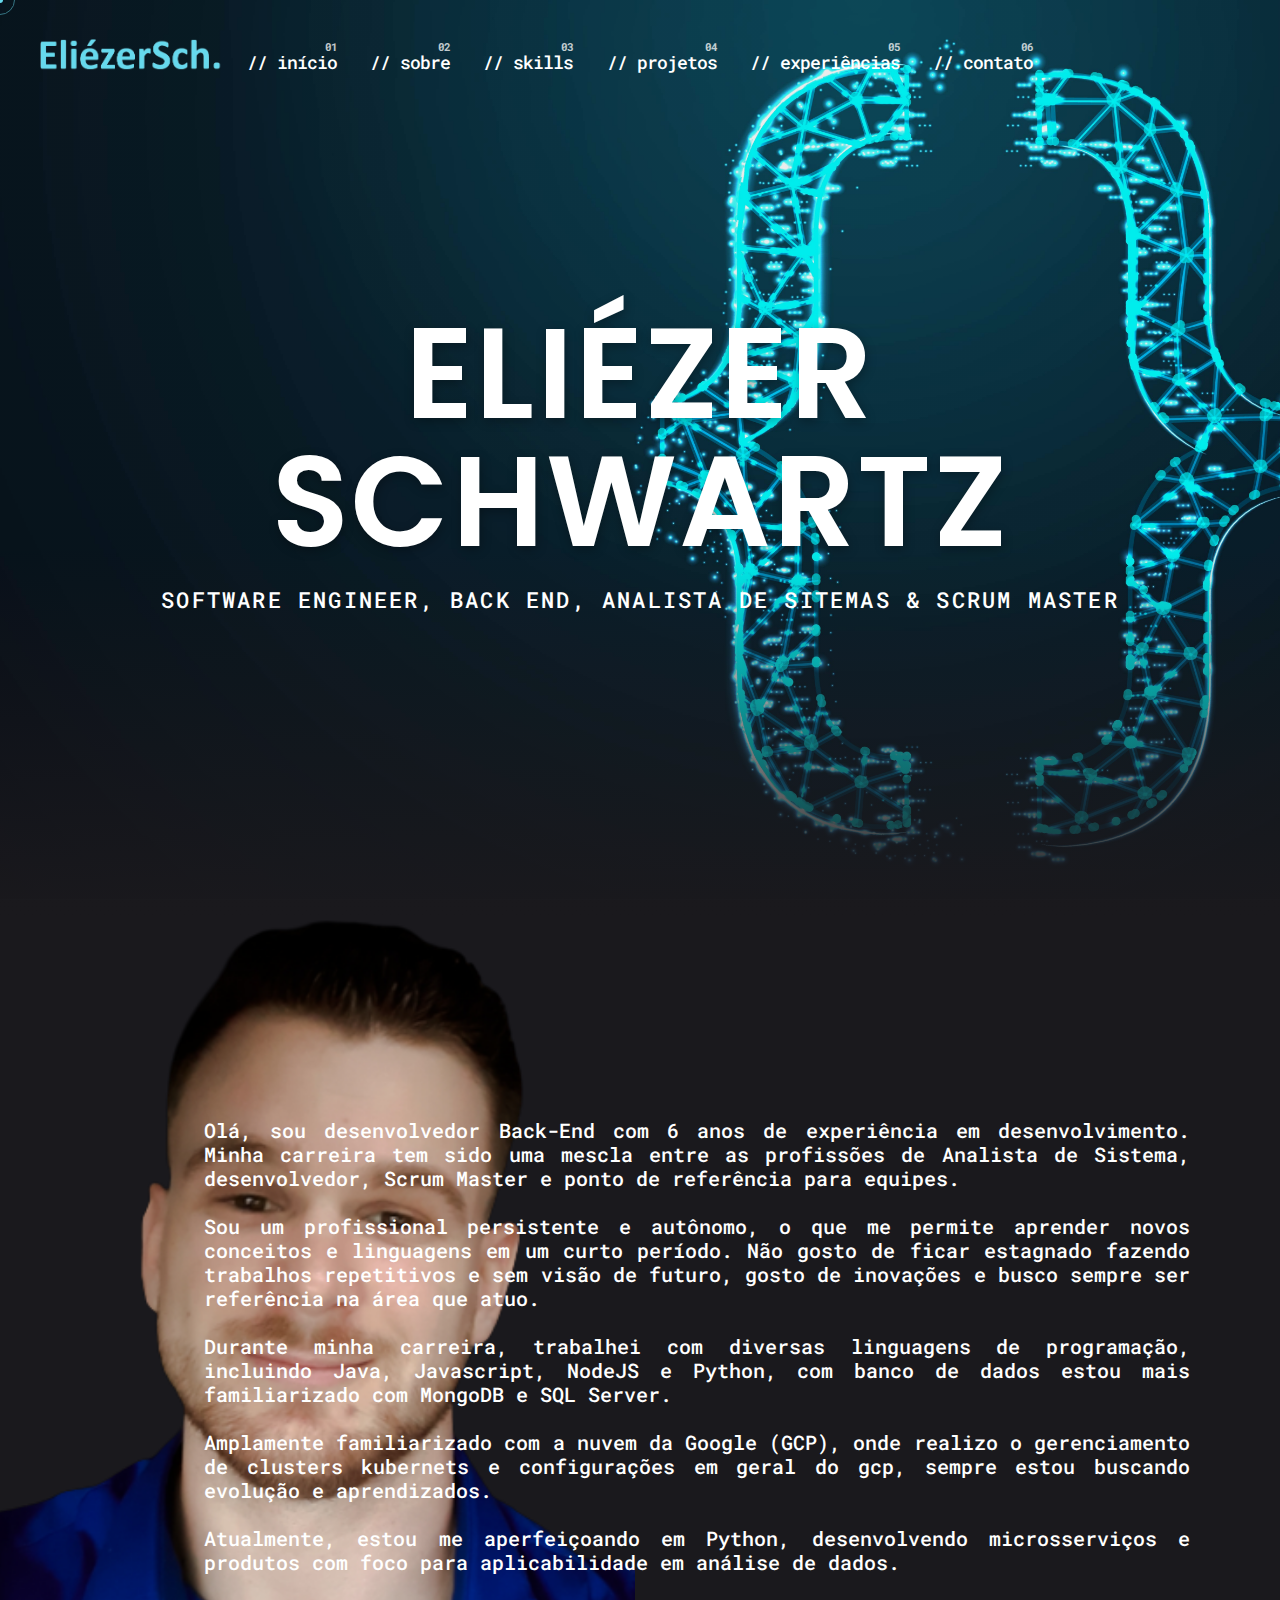
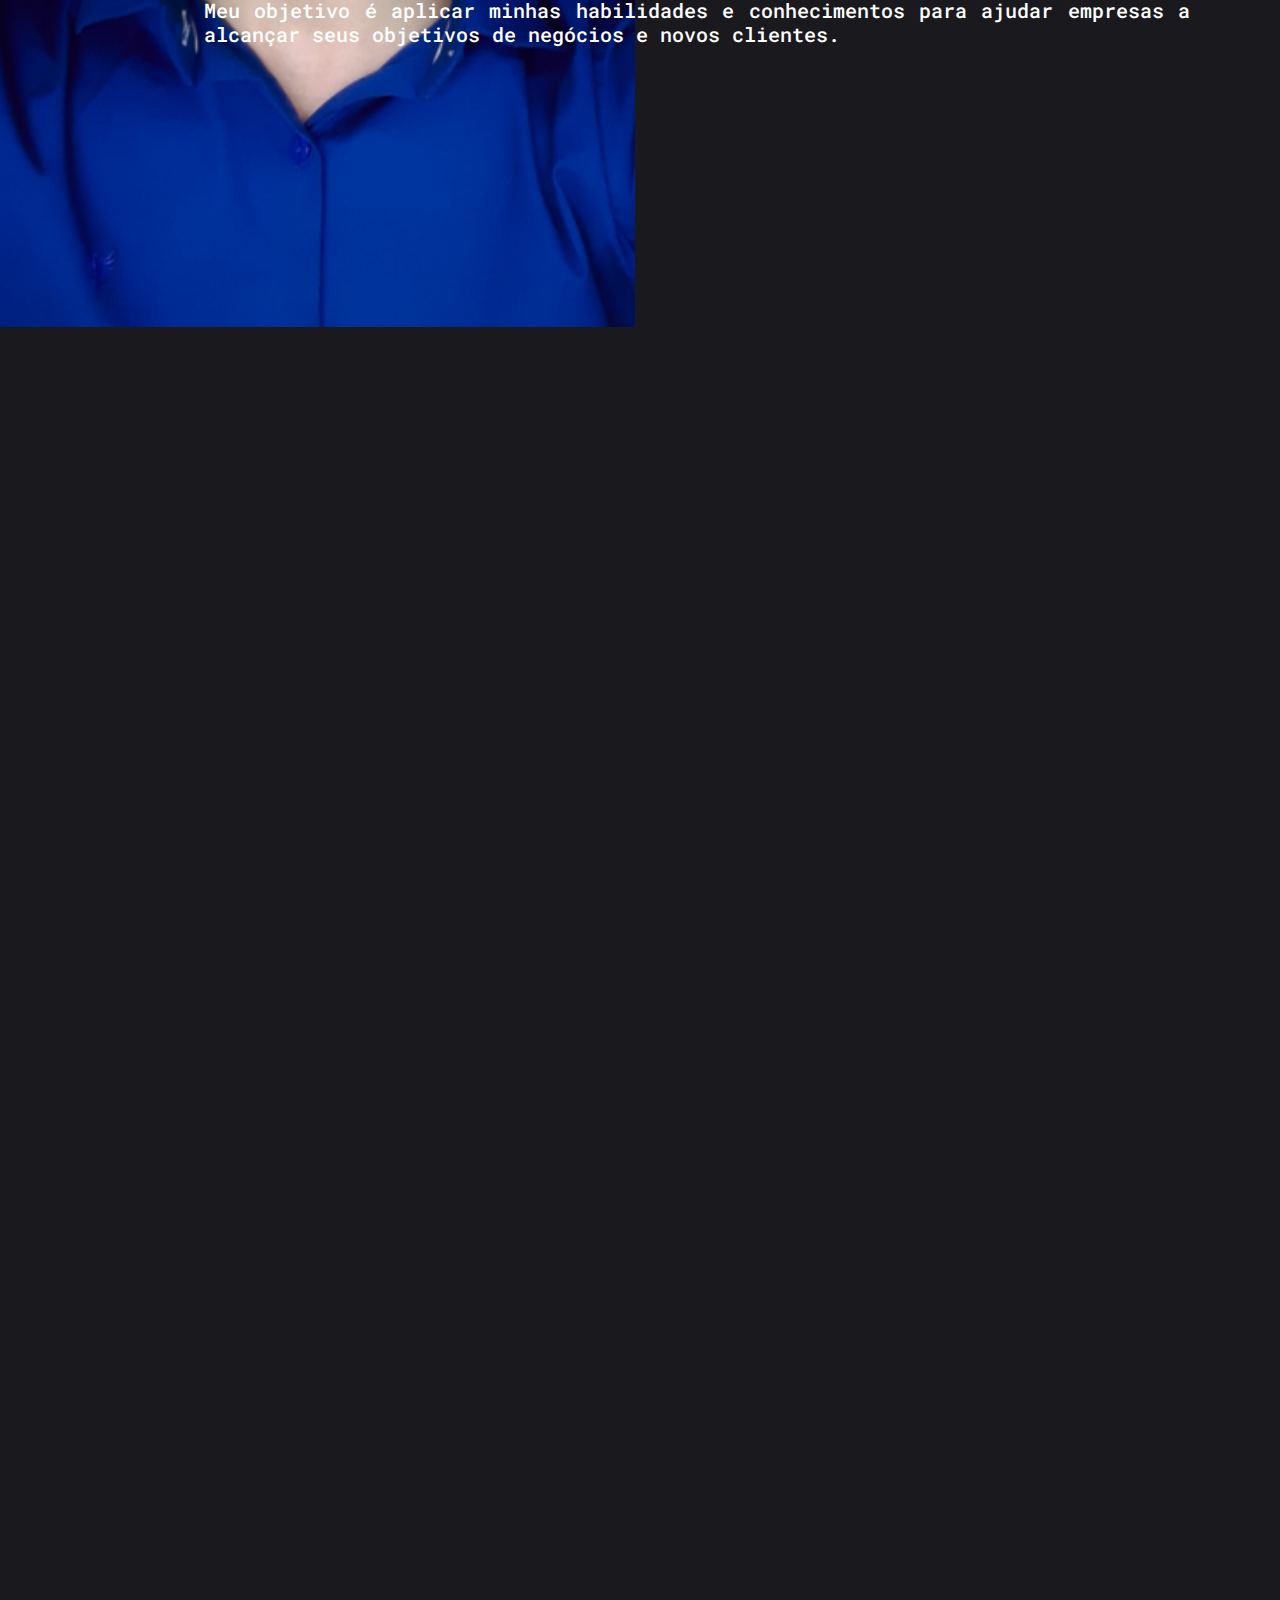
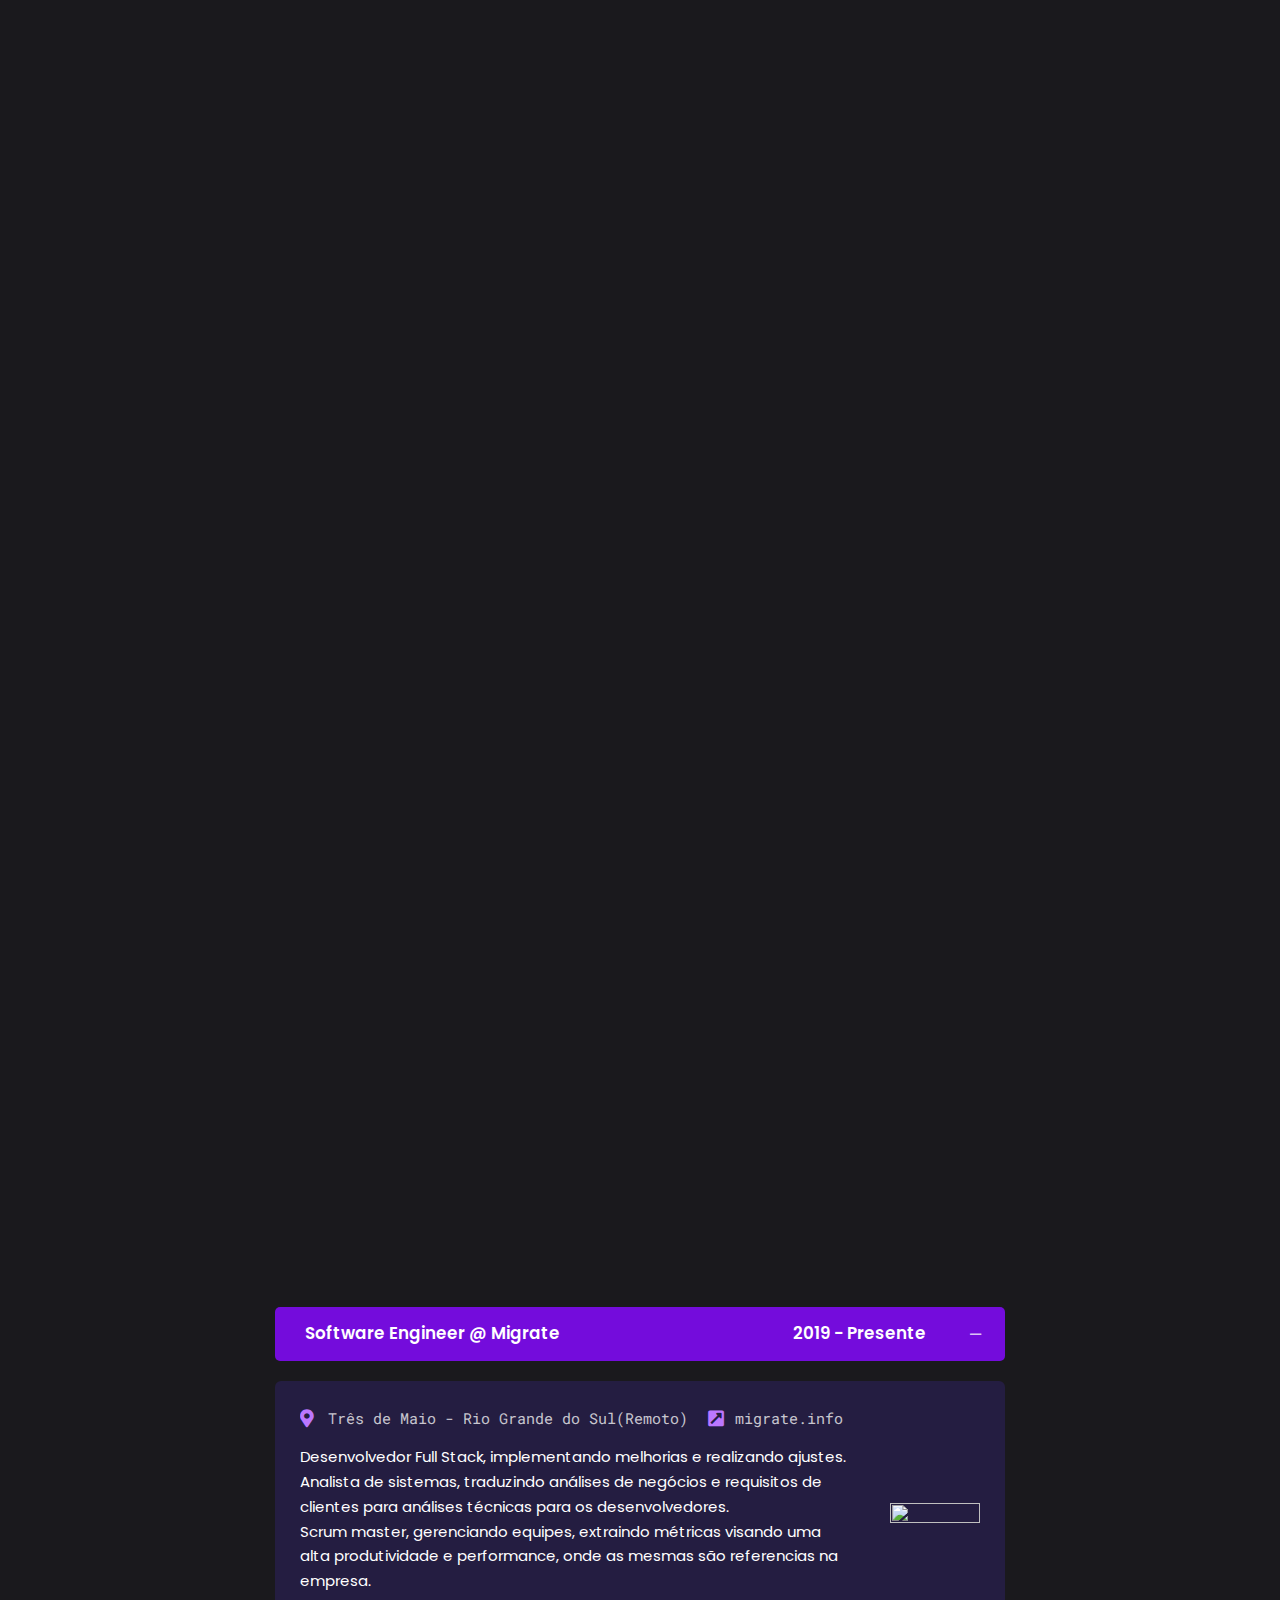
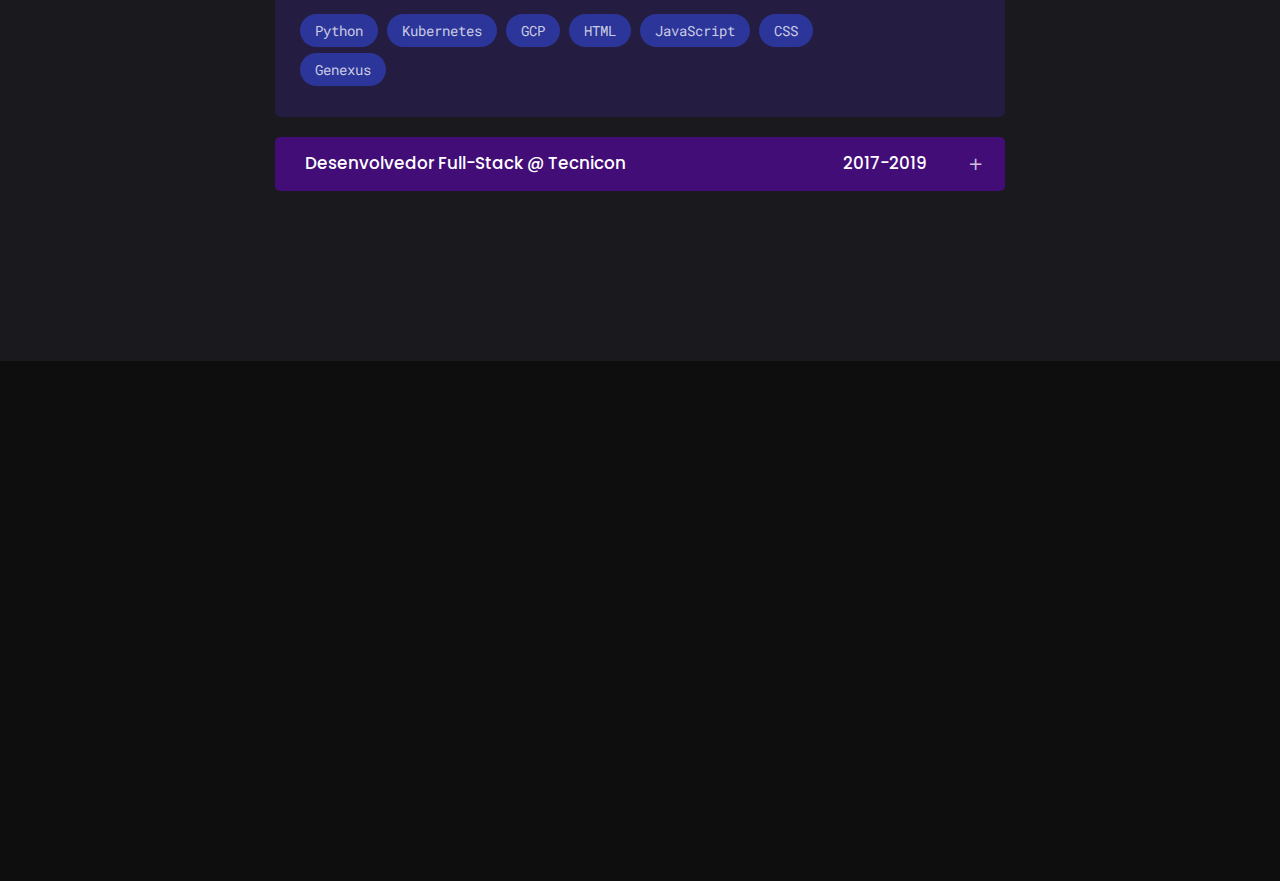
==== index.html @ d31eb79e "first commit" ====
<!DOCTYPE html>
<html lang="en-US">
  <meta http-equiv="content-type" content="text/html;charset=UTF-8" />

  <head>
    <meta charset="UTF-8">
    <meta name="viewport"
      content="width=device-width, initial-scale=1.0, maximum-scale=1, user-scalable=no">
    <meta name='robots'
      content='index, follow, max-image-preview:large, max-snippet:-1, max-video-preview:-1' />
    <script data-cfasync="false" data-pagespeed-no-defer>var gtm4wp_datalayer_name = "dataLayer";
    var dataLayer = dataLayer || [];</script>
    <link rel="stylesheet" media="print"
      onload="this.onload=null;this.media='all';" id="ao_optimized_gfonts"
      href="https://fonts.googleapis.com/css?family=Poppins%3A100%2C100italic%2C200%2C200italic%2C300%2C300italic%2C400%2C400italic%2C500%2C500italic%2C600%2C600italic%2C700%2C700italic%2C800%2C800italic%2C900%2C900italic%7CRoboto+Mono%3A100%2C100italic%2C200%2C200italic%2C300%2C300italic%2C400%2C400italic%2C500%2C500italic%2C600%2C600italic%2C700%2C700italic%2C800%2C800italic%2C900%2C900italic&amp;display=swap" />
    <link media="all"
      href="wp-content/cache/autoptimize/css/autoptimize_3f8bfaa8fd27dec4fb9e402592149755.css"
      rel="stylesheet" />
    <title>Eliézer Schwartz - Software Engineer</title>
    <meta name="description"
      content="Desenvolvedor Back-End Software Engineer - Pleno | Python | Docker | Kubernetes | GCP | Analista de Sitemas | Scrum Master" />
    <link rel="canonical" href="index.html" />
    <meta property="og:locale" content="en_US" />
    <meta property="og:type" content="website" />
    <meta property="og:title"
      content="Eliézer Schwartz - Software Engineer" />
    <meta property="og:description"
      content="Desenvolvedor Back-End Software Engineer - Pleno | Python | Docker | Kubernetes | GCP | Analista de Sitemas | Scrum Master" />
    <meta property="og:url" content="index.html" />
    <meta property="og:site_name" content="Eliézer Schwartz" />
    <meta property="article:modified_time" content="2023-09-06T14:56:52+00:00" />
    <meta property="og:image:width" content="1200" />
    <meta property="og:image:height" content="628" />
    <meta name="twitter:card" content="summary_large_image" />
    <meta name="twitter:label1" content="Est. reading time" />
    <meta name="twitter:data1" content="8 minutes" />
    <script type="application/ld+json"
      class="yoast-schema-graph">{"@context":"https://schema.org","@graph":[{"@type":["Person","Organization"],"@id":"","name":"","image":{"@type":"ImageObject","@id":"","inLanguage":"en-US","url":"https://secure.gravatar.com/avatar/dc6b9cd8ec0a50634bea9c6af9b0364c?s=96&d=mm&r=g","contentUrl":"https://secure.gravatar.com/avatar/dc6b9cd8ec0a50634bea9c6af9b0364c?s=96&d=mm&r=g","caption":""},"logo":{"@id":"","itemListElement":[{"@type":"ListItem","position":1,"name":"Home"}]}]}</script>
    <link href='https://fonts.googleapis.com/' rel='preconnect' />
    <link href='https://fonts.gstatic.com/' crossorigin='anonymous'
      rel='preconnect' />
    <link rel="alternate" type="application/rss+xml"
      title="Eliézer Schwartz &raquo; Feed" href="feed/index.html" />
    <link rel="alternate" type="application/rss+xml"
      title="Eliézer Schwartz &raquo; Comments Feed"
      href="comments/feed/index.html" />
    <style id='wp-block-library-theme-inline-css' type='text/css'>
    .wp-block-audio figcaption {
      color: #555;
      font-size: 13px;
      text-align: center
    }

    .is-dark-theme .wp-block-audio figcaption {
      color: hsla(0, 0%, 100%, .65)
    }

    .wp-block-audio {
      margin: 0 0 1em
    }

    .wp-block-code {
      border: 1px solid #ccc;
      border-radius: 4px;
      font-family: Menlo, Consolas, monaco, monospace;
      padding: .8em 1em
    }

    .wp-block-embed figcaption {
      color: #555;
      font-size: 13px;
      text-align: center
    }

    .is-dark-theme .wp-block-embed figcaption {
      color: hsla(0, 0%, 100%, .65)
    }

    .wp-block-embed {
      margin: 0 0 1em
    }

    .blocks-gallery-caption {
      color: #555;
      font-size: 13px;
      text-align: center
    }

    .is-dark-theme .blocks-gallery-caption {
      color: hsla(0, 0%, 100%, .65)
    }

    .wp-block-image figcaption {
      color: #555;
      font-size: 13px;
      text-align: center
    }

    .is-dark-theme .wp-block-image figcaption {
      color: hsla(0, 0%, 100%, .65)
    }

    .wp-block-image {
      margin: 0 0 1em
    }

    .wp-block-pullquote {
      border-bottom: 4px solid;
      border-top: 4px solid;
      color: currentColor;
      margin-bottom: 1.75em
    }

    .wp-block-pullquote cite,
    .wp-block-pullquote footer,
    .wp-block-pullquote__citation {
      color: currentColor;
      font-size: .8125em;
      font-style: normal;
      text-transform: uppercase
    }

    .wp-block-quote {
      border-left: .25em solid;
      margin: 0 0 1.75em;
      padding-left: 1em
    }

    .wp-block-quote cite,
    .wp-block-quote footer {
      color: currentColor;
      font-size: .8125em;
      font-style: normal;
      position: relative
    }

    .wp-block-quote.has-text-align-right {
      border-left: none;
      border-right: .25em solid;
      padding-left: 0;
      padding-right: 1em
    }

    .wp-block-quote.has-text-align-center {
      border: none;
      padding-left: 0
    }

    .wp-block-quote.is-large,
    .wp-block-quote.is-style-large,
    .wp-block-quote.is-style-plain {
      border: none
    }

    .wp-block-search .wp-block-search__label {
      font-weight: 700
    }

    .wp-block-search__button {
      border: 1px solid #ccc;
      padding: .375em .625em
    }

    :where(.wp-block-group.has-background) {
      padding: 1.25em 2.375em
    }

    .wp-block-separator.has-css-opacity {
      opacity: .4
    }

    .wp-block-separator {
      border: none;
      border-bottom: 2px solid;
      margin-left: auto;
      margin-right: auto
    }

    .wp-block-separator.has-alpha-channel-opacity {
      opacity: 1
    }

    .wp-block-separator:not(.is-style-wide):not(.is-style-dots) {
      width: 100px
    }

    .wp-block-separator.has-background:not(.is-style-dots) {
      border-bottom: none;
      height: 1px
    }

    .wp-block-separator.has-background:not(.is-style-wide):not(.is-style-dots) {
      height: 2px
    }

    .wp-block-table {
      margin: 0 0 1em
    }

    .wp-block-table td,
    .wp-block-table th {
      word-break: normal
    }

    .wp-block-table figcaption {
      color: #555;
      font-size: 13px;
      text-align: center
    }

    .is-dark-theme .wp-block-table figcaption {
      color: hsla(0, 0%, 100%, .65)
    }

    .wp-block-video figcaption {
      color: #555;
      font-size: 13px;
      text-align: center
    }

    .is-dark-theme .wp-block-video figcaption {
      color: hsla(0, 0%, 100%, .65)
    }

    .wp-block-video {
      margin: 0 0 1em
    }

    .wp-block-template-part.has-background {
      margin-bottom: 0;
      margin-top: 0;
      padding: 1.25em 2.375em
    }
  </style>
    <style id='classic-theme-styles-inline-css' type='text/css'>
    /*! This file is auto-generated */
    .wp-block-button__link {
      color: #fff;
      background-color: #32373c;
      border-radius: 9999px;
      box-shadow: none;
      text-decoration: none;
      padding: calc(.667em + 2px) calc(1.333em + 2px);
      font-size: 1.125em
    }

    .wp-block-file__button {
      background: #32373c;
      color: #fff;
      text-decoration: none
    }
  </style>
    <style id='global-styles-inline-css' type='text/css'>
    body {
      --wp--preset--color--black: #000000;
      --wp--preset--color--cyan-bluish-gray: #abb8c3;
      --wp--preset--color--white: #ffffff;
      --wp--preset--color--pale-pink: #f78da7;
      --wp--preset--color--vivid-red: #cf2e2e;
      --wp--preset--color--luminous-vivid-orange: #ff6900;
      --wp--preset--color--luminous-vivid-amber: #fcb900;
      --wp--preset--color--light-green-cyan: #7bdcb5;
      --wp--preset--color--vivid-green-cyan: #00d084;
      --wp--preset--color--pale-cyan-blue: #8ed1fc;
      --wp--preset--color--vivid-cyan-blue: #0693e3;
      --wp--preset--color--vivid-purple: #9b51e0;
      --wp--preset--color--brand-color: #66d9ed;
      --wp--preset--color--beige-dark: #A1824F;
      --wp--preset--color--dark-strong: #24262B;
      --wp--preset--color--dark-light: #32353C;
      --wp--preset--color--grey-strong: #838998;
      --wp--preset--gradient--vivid-cyan-blue-to-vivid-purple: linear-gradient(135deg, rgba(6, 147, 227, 1) 0%, rgb(155, 81, 224) 100%);
      --wp--preset--gradient--light-green-cyan-to-vivid-green-cyan: linear-gradient(135deg, rgb(122, 220, 180) 0%, rgb(0, 208, 130) 100%);
      --wp--preset--gradient--luminous-vivid-amber-to-luminous-vivid-orange: linear-gradient(135deg, rgba(252, 185, 0, 1) 0%, rgba(255, 105, 0, 1) 100%);
      --wp--preset--gradient--luminous-vivid-orange-to-vivid-red: linear-gradient(135deg, rgba(255, 105, 0, 1) 0%, rgb(207, 46, 46) 100%);
      --wp--preset--gradient--very-light-gray-to-cyan-bluish-gray: linear-gradient(135deg, rgb(238, 238, 238) 0%, rgb(169, 184, 195) 100%);
      --wp--preset--gradient--cool-to-warm-spectrum: linear-gradient(135deg, rgb(74, 234, 220) 0%, rgb(151, 120, 209) 20%, rgb(207, 42, 186) 40%, rgb(238, 44, 130) 60%, rgb(251, 105, 98) 80%, rgb(254, 248, 76) 100%);
      --wp--preset--gradient--blush-light-purple: linear-gradient(135deg, rgb(255, 206, 236) 0%, rgb(152, 150, 240) 100%);
      --wp--preset--gradient--blush-bordeaux: linear-gradient(135deg, rgb(254, 205, 165) 0%, rgb(254, 45, 45) 50%, rgb(107, 0, 62) 100%);
      --wp--preset--gradient--luminous-dusk: linear-gradient(135deg, rgb(255, 203, 112) 0%, rgb(199, 81, 192) 50%, rgb(65, 88, 208) 100%);
      --wp--preset--gradient--pale-ocean: linear-gradient(135deg, rgb(255, 245, 203) 0%, rgb(182, 227, 212) 50%, rgb(51, 167, 181) 100%);
      --wp--preset--gradient--electric-grass: linear-gradient(135deg, rgb(202, 248, 128) 0%, rgb(113, 206, 126) 100%);
      --wp--preset--gradient--midnight: linear-gradient(135deg, rgb(2, 3, 129) 0%, rgb(40, 116, 252) 100%);
      --wp--preset--font-size--small: 14px;
      --wp--preset--font-size--medium: 20px;
      --wp--preset--font-size--large: 17px;
      --wp--preset--font-size--x-large: 42px;
      --wp--preset--font-size--extra-small: 13px;
      --wp--preset--font-size--normal: 15px;
      --wp--preset--font-size--larger: 20px;
      --wp--preset--spacing--20: 0.44rem;
      --wp--preset--spacing--30: 0.67rem;
      --wp--preset--spacing--40: 1rem;
      --wp--preset--spacing--50: 1.5rem;
      --wp--preset--spacing--60: 2.25rem;
      --wp--preset--spacing--70: 3.38rem;
      --wp--preset--spacing--80: 5.06rem;
      --wp--preset--shadow--natural: 6px 6px 9px rgba(0, 0, 0, 0.2);
      --wp--preset--shadow--deep: 12px 12px 50px rgba(0, 0, 0, 0.4);
      --wp--preset--shadow--sharp: 6px 6px 0px rgba(0, 0, 0, 0.2);
      --wp--preset--shadow--outlined: 6px 6px 0px -3px rgba(255, 255, 255, 1), 6px 6px rgba(0, 0, 0, 1);
      --wp--preset--shadow--crisp: 6px 6px 0px rgba(0, 0, 0, 1);
    }

    :where(.is-layout-flex) {
      gap: 0.5em;
    }

    :where(.is-layout-grid) {
      gap: 0.5em;
    }

    body .is-layout-flow>.alignleft {
      float: left;
      margin-inline-start: 0;
      margin-inline-end: 2em;
    }

    body .is-layout-flow>.alignright {
      float: right;
      margin-inline-start: 2em;
      margin-inline-end: 0;
    }

    body .is-layout-flow>.aligncenter {
      margin-left: auto !important;
      margin-right: auto !important;
    }

    body .is-layout-constrained>.alignleft {
      float: left;
      margin-inline-start: 0;
      margin-inline-end: 2em;
    }

    body .is-layout-constrained>.alignright {
      float: right;
      margin-inline-start: 2em;
      margin-inline-end: 0;
    }

    body .is-layout-constrained>.aligncenter {
      margin-left: auto !important;
      margin-right: auto !important;
    }

    body .is-layout-constrained> :where(:not(.alignleft):not(.alignright):not(.alignfull)) {
      max-width: var(--wp--style--global--content-size);
      margin-left: auto !important;
      margin-right: auto !important;
    }

    body .is-layout-constrained>.alignwide {
      max-width: var(--wp--style--global--wide-size);
    }

    body .is-layout-flex {
      display: flex;
    }

    body .is-layout-flex {
      flex-wrap: wrap;
      align-items: center;
    }

    body .is-layout-flex>* {
      margin: 0;
    }

    body .is-layout-grid {
      display: grid;
    }

    body .is-layout-grid>* {
      margin: 0;
    }

    :where(.wp-block-columns.is-layout-flex) {
      gap: 2em;
    }

    :where(.wp-block-columns.is-layout-grid) {
      gap: 2em;
    }

    :where(.wp-block-post-template.is-layout-flex) {
      gap: 1.25em;
    }

    :where(.wp-block-post-template.is-layout-grid) {
      gap: 1.25em;
    }

    .has-black-color {
      color: var(--wp--preset--color--black) !important;
    }

    .has-cyan-bluish-gray-color {
      color: var(--wp--preset--color--cyan-bluish-gray) !important;
    }

    .has-white-color {
      color: var(--wp--preset--color--white) !important;
    }

    .has-pale-pink-color {
      color: var(--wp--preset--color--pale-pink) !important;
    }

    .has-vivid-red-color {
      color: var(--wp--preset--color--vivid-red) !important;
    }

    .has-luminous-vivid-orange-color {
      color: var(--wp--preset--color--luminous-vivid-orange) !important;
    }

    .has-luminous-vivid-amber-color {
      color: var(--wp--preset--color--luminous-vivid-amber) !important;
    }

    .has-light-green-cyan-color {
      color: var(--wp--preset--color--light-green-cyan) !important;
    }

    .has-vivid-green-cyan-color {
      color: var(--wp--preset--color--vivid-green-cyan) !important;
    }

    .has-pale-cyan-blue-color {
      color: var(--wp--preset--color--pale-cyan-blue) !important;
    }

    .has-vivid-cyan-blue-color {
      color: var(--wp--preset--color--vivid-cyan-blue) !important;
    }

    .has-vivid-purple-color {
      color: var(--wp--preset--color--vivid-purple) !important;
    }

    .has-black-background-color {
      background-color: var(--wp--preset--color--black) !important;
    }

    .has-cyan-bluish-gray-background-color {
      background-color: var(--wp--preset--color--cyan-bluish-gray) !important;
    }

    .has-white-background-color {
      background-color: var(--wp--preset--color--white) !important;
    }

    .has-pale-pink-background-color {
      background-color: var(--wp--preset--color--pale-pink) !important;
    }

    .has-vivid-red-background-color {
      background-color: var(--wp--preset--color--vivid-red) !important;
    }

    .has-luminous-vivid-orange-background-color {
      background-color: var(--wp--preset--color--luminous-vivid-orange) !important;
    }

    .has-luminous-vivid-amber-background-color {
      background-color: var(--wp--preset--color--luminous-vivid-amber) !important;
    }

    .has-light-green-cyan-background-color {
      background-color: var(--wp--preset--color--light-green-cyan) !important;
    }

    .has-vivid-green-cyan-background-color {
      background-color: var(--wp--preset--color--vivid-green-cyan) !important;
    }

    .has-pale-cyan-blue-background-color {
      background-color: var(--wp--preset--color--pale-cyan-blue) !important;
    }

    .has-vivid-cyan-blue-background-color {
      background-color: var(--wp--preset--color--vivid-cyan-blue) !important;
    }

    .has-vivid-purple-background-color {
      background-color: var(--wp--preset--color--vivid-purple) !important;
    }

    .has-black-border-color {
      border-color: var(--wp--preset--color--black) !important;
    }

    .has-cyan-bluish-gray-border-color {
      border-color: var(--wp--preset--color--cyan-bluish-gray) !important;
    }

    .has-white-border-color {
      border-color: var(--wp--preset--color--white) !important;
    }

    .has-pale-pink-border-color {
      border-color: var(--wp--preset--color--pale-pink) !important;
    }

    .has-vivid-red-border-color {
      border-color: var(--wp--preset--color--vivid-red) !important;
    }

    .has-luminous-vivid-orange-border-color {
      border-color: var(--wp--preset--color--luminous-vivid-orange) !important;
    }

    .has-luminous-vivid-amber-border-color {
      border-color: var(--wp--preset--color--luminous-vivid-amber) !important;
    }

    .has-light-green-cyan-border-color {
      border-color: var(--wp--preset--color--light-green-cyan) !important;
    }

    .has-vivid-green-cyan-border-color {
      border-color: var(--wp--preset--color--vivid-green-cyan) !important;
    }

    .has-pale-cyan-blue-border-color {
      border-color: var(--wp--preset--color--pale-cyan-blue) !important;
    }

    .has-vivid-cyan-blue-border-color {
      border-color: var(--wp--preset--color--vivid-cyan-blue) !important;
    }

    .has-vivid-purple-border-color {
      border-color: var(--wp--preset--color--vivid-purple) !important;
    }

    .has-vivid-cyan-blue-to-vivid-purple-gradient-background {
      background: var(--wp--preset--gradient--vivid-cyan-blue-to-vivid-purple) !important;
    }

    .has-light-green-cyan-to-vivid-green-cyan-gradient-background {
      background: var(--wp--preset--gradient--light-green-cyan-to-vivid-green-cyan) !important;
    }

    .has-luminous-vivid-amber-to-luminous-vivid-orange-gradient-background {
      background: var(--wp--preset--gradient--luminous-vivid-amber-to-luminous-vivid-orange) !important;
    }

    .has-luminous-vivid-orange-to-vivid-red-gradient-background {
      background: var(--wp--preset--gradient--luminous-vivid-orange-to-vivid-red) !important;
    }

    .has-very-light-gray-to-cyan-bluish-gray-gradient-background {
      background: var(--wp--preset--gradient--very-light-gray-to-cyan-bluish-gray) !important;
    }

    .has-cool-to-warm-spectrum-gradient-background {
      background: var(--wp--preset--gradient--cool-to-warm-spectrum) !important;
    }

    .has-blush-light-purple-gradient-background {
      background: var(--wp--preset--gradient--blush-light-purple) !important;
    }

    .has-blush-bordeaux-gradient-background {
      background: var(--wp--preset--gradient--blush-bordeaux) !important;
    }

    .has-luminous-dusk-gradient-background {
      background: var(--wp--preset--gradient--luminous-dusk) !important;
    }

    .has-pale-ocean-gradient-background {
      background: var(--wp--preset--gradient--pale-ocean) !important;
    }

    .has-electric-grass-gradient-background {
      background: var(--wp--preset--gradient--electric-grass) !important;
    }

    .has-midnight-gradient-background {
      background: var(--wp--preset--gradient--midnight) !important;
    }

    .has-small-font-size {
      font-size: var(--wp--preset--font-size--small) !important;
    }

    .has-medium-font-size {
      font-size: var(--wp--preset--font-size--medium) !important;
    }

    .has-large-font-size {
      font-size: var(--wp--preset--font-size--large) !important;
    }

    .has-x-large-font-size {
      font-size: var(--wp--preset--font-size--x-large) !important;
    }

    .wp-block-navigation a:where(:not(.wp-element-button)) {
      color: inherit;
    }

    :where(.wp-block-post-template.is-layout-flex) {
      gap: 1.25em;
    }

    :where(.wp-block-post-template.is-layout-grid) {
      gap: 1.25em;
    }

    :where(.wp-block-columns.is-layout-flex) {
      gap: 2em;
    }

    :where(.wp-block-columns.is-layout-grid) {
      gap: 2em;
    }

    .wp-block-pullquote {
      font-size: 1.5em;
      line-height: 1.6;
    }
  </style>
    <style id='ohio-style-inline-css' type='text/css'>
    .brand-color,
    .brand-color-i,
    .brand-color-hover-i:hover,
    .brand-color-hover:hover,
    .has-brand-color-color,
    .is-style-outline .has-brand-color-color,
    a:hover,
    .nav .nav-item.active-main-item>a,
    .nav .nav-item.active>a,
    .nav .current-menu-ancestor>a,
    .nav .current-menu-item>a,
    .hamburger-nav .menu li.current-menu-ancestor>a>span,
    .hamburger-nav .menu li.current-menu-item>a>span,
    .blog-grid:not(.blog-grid-type-2):not(.blog-grid-type-4):hover h3 a,
    .portfolio-item.grid-2:hover h4.title,
    .fullscreen-nav li a:hover,
    .socialbar.inline a:hover,
    .gallery .expand .ion:hover,
    .close .ion:hover,
    .accordionItem_title:hover,
    .tab .tabNav_link:hover,
    .widget .socialbar a:hover,
    .social-bar .socialbar a:hover,
    .share-bar .links a:hover,
    .widget_shopping_cart_content .buttons a.button:first-child:hover,
    span.page-numbers.current,
    a.page-numbers:hover,
    .comment-content a,
    .page-headline .subtitle b:before,
    nav.pagination li .page-numbers.active,
    .woocommerce .woo-my-nav li.is-active a,
    .portfolio-sorting li a.active,
    .widget_nav_menu .current-menu-item>a,
    .widget_pages .current-menu-item>a,
    .portfolio-item-fullscreen .portfolio-details-date:before,
    .btn.btn-link:hover,
    .blog-grid-content .category-holder:after,
    .clb-page-headline .post-meta-estimate:before,
    .comments-area .comment-date-and-time:after,
    .post .entry-content a:not(.wp-block-button__link),
    .project-page-content .date:before,
    .pagination li .btn.active,
    .pagination li .btn.current,
    .pagination li .page-numbers.active,
    .pagination li .page-numbers.current,
    .category-holder:not(.no-divider):after,
    .inline-divider:after,
    .hamburger-nav .menu .nav-item:hover>a.menu-link .ion,
    .hamburger-nav .menu .nav-item .visible>a.menu-link .ion,
    .hamburger-nav .menu .nav-item.active>a.menu-link .ion,
    .hamburger-nav .menu .sub-nav-item:hover>a.menu-link .ion,
    .hamburger-nav .menu .sub-nav-item .visible>a.menu-link .ion,
    .hamburger-nav .menu .sub-nav-item.active>a.menu-link .ion,
    .widgets a,
    .widgets a *:not(.fab),
    .pricing:hover .pricing_price_title,
    .btn-link:focus,
    a.btn-link:focus,
    .btn-link:active,
    a.btn-link:active,
    .pricing_list_item .ion,
    a.highlighted,
    .woocommerce .woocommerce-privacy-policy-text a,
    .blog-grid-type-6 .category-holder a.category {
      color: #66d9ed;
    }

    .brand-border-color,
    .brand-border-color-hover,
    .has-brand-color-background-color,
    .is-style-outline .has-brand-color-color,
    .wp-block-button__link:hover,
    .custom-cursor .circle-cursor--outer,
    .btn-brand,
    .btn:not(.btn-link):hover,
    .btn-brand:active,
    .btn:not(.btn-link):active,
    .btn-brand:focus,
    .btn:not(.btn-link):focus,
    a.button:hover,
    button.button:hover,
    .pricing:hover .btn.btn-brand {
      border-color: #66d9ed;
    }

    .brand-bg-color,
    .brand-bg-color-after,
    .brand-bg-color-before,
    .brand-bg-color-hover,
    .brand-bg-color-i,
    .brand-bg-color-hover-i,
    .btn-brand:not(.btn-outline),
    .has-brand-color-background-color,
    a.brand-bg-color,
    .wp-block-button__link:hover,
    .widget_price_filter .ui-slider-range,
    .widget_price_filter .ui-slider-handle:after,
    .nav .nav-item:before,
    .nav .nav-item.current-menu-item:before,
    .widget_calendar caption,
    .tag:not(.tag-portfolio):hover,
    .page-headline .tags .tag,
    .radio input:checked+.input:after,
    .menu-list-details .tag,
    .custom-cursor .circle-cursor--inner,
    .custom-cursor .circle-cursor--inner.cursor-link-hover,
    .btn-round:before,
    .btn:not(.btn-link):hover,
    .btn:not(.btn-link):active,
    .btn:not(.btn-link):focus,
    button.button:not(.btn-link):hover,
    a.button:not(.btn-link):hover,
    .btn.btn-flat:hover,
    .btn.btn-flat:focus,
    .btn.btn-outline:hover,
    nav.pagination li .btn.active:hover,
    .tag:not(body):hover,
    .tag-cloud-link:hover,
    .pricing_price_time:hover,
    .pricing:hover .btn.btn-brand {
      background-color: #66d9ed;
    }

    #masthead.header.-sticky {
      background-color: rgba(26, 26, 26, 0.8);
    }

    .header.-mobile .nav .mbl-overlay-container {
      background-color: #efefef;
    }

    .header,
    .header:not(.-mobile).header-5,
    .header:not(.-mobile).header-6,
    .header:not(.-mobile).header-7 {
      border: none;
    }

    .header.-sticky {
      border: none;
    }

    .clb-back-link {
      top: 20px;
    }

    .clb-page-headline::after {
      background-color: transparent;
    }

    .site-footer .page-container {
      max-width: 1300px
    }

    .spinner .path,
    .sk-preloader .sk-circle:before,
    .sk-folding-cube .sk-cube:before,
    .sk-preloader .sk-child:before,
    .sk-double-bounce .sk-child {
      stroke: #66d9ed;
      background-color: #66d9ed;
    }

    .sk-percentage .sk-percentage-percent {
      color: #66d9ed;
    }

    .page-preloader:not(.percentage-preloader),
    .page-preloader.percentage-preloader .sk-percentage {
      background-color: #0f0f0f;
    }

    .clb-subscribe-img {
      background-image: url('wp-content/uploads/2019/10/oh__img100_small.jpg');
      background-size: cover;
      background-position: center center;
      background-repeat: no-repeat;
    }

    .site-footer {
      background-color: #17161a;
      color: rgba(255, 255, 255, 0.8);
    }

    .site-footer,
    .site-footer .widgets a,
    .site-footer .btn-flat {
      color: rgba(255, 255, 255, 0.8);
    }

    .site-footer .widget-title {
      color: #6a696c;
    }

    .clb-project-image {
      position: absolute;
      top: 100px;
    }

    .horizontal_accordion .horizontal_accordionItem_content>.wrap {
      display: flex;
      flex-direction: column;
      justify-content: space-between;
    }

    @media screen and (max-width: 768px) {
      .clb-project-image {
        position: relative;
        top: auto;
      }

      .vc_row-o-full-height {
        height: auto !important;
      }

      .vc_row-o-full-height .vc_row.vc_row-flex>.vc_column_container>.vc_column-inner {
        flex-grow: 0;
        align-items: flex-start;
      }

      .clb__custom_horizontal_accordion {
        margin: 0 !important;
        padding-right: 20px !important;
      }

      .clb__custom_horizontal_accordion>.wpb_column>.vc_column-inner {
        padding: 0;
      }
    }

    .clb__custom_portfolio .grid-item.masonry-block {
      padding: 0;
    }

    @media screen and (min-width:1025px) {

      .header .branding .logo img,
      .header .branding .mobile-logo img,
      .header .branding .fixed-mobile-logo img,
      .header .branding .for-onepage img {
        max-height: 40px;
      }

      .header.header-2:not(.-mobile).-sticky .header-wrap {
        height: 120px;
      }
    }

    @media screen and (min-width:769px) and (max-width:1024px) {

      .header .branding .logo img,
      .header .branding .mobile-logo img,
      .header .branding .fixed-mobile-logo img,
      .header .branding .for-onepage img {
        max-height: 36px;
      }
    }

    @media screen and (max-width:768px) {

      .-mobile:not(.-sticky) .branding,
      .-mobile:not(.-sticky) .menu-optional .cart-total,
      .-mobile:not(.-sticky) .menu-optional>li>a,
      .-mobile:not(.-sticky) .btn-round:not(.btn-round-small) {
        color: #303030;
      }

      .header .header-wrap,
      .header.header-2:not(.-mobile) .header-wrap,
      .header-cap,
      :not(.is-mobile-menu).with-header-2 .header-cap {
        height: 80px;
      }

      .header .branding .logo img,
      .header .branding .mobile-logo img,
      .header .branding .fixed-mobile-logo img,
      .header .branding .for-onepage img {
        max-height: 36px;
      }
    }
  </style>
    <style id='elementor-frontend-inline-css' type='text/css'>
    @font-face {
      font-family: eicons;
      src: url(wp-content/plugins/elementor/assets/lib/eicons/fonts/eicons0b93.eot?5.10.0);
      src: url(https://eliezerschwartz.dev/wp-content/plugins/elementor/assets/lib/eicons/fonts/eicons.eot?5.10.0#iefix) format("embedded-opentype"), url(https://eliezerschwartz.dev/wp-content/plugins/elementor/assets/lib/eicons/fonts/eicons.woff2?5.10.0) format("woff2"), url(https://eliezerschwartz.dev/wp-content/plugins/elementor/assets/lib/eicons/fonts/eicons.woff?5.10.0) format("woff"), url(https://eliezerschwartz.dev/wp-content/plugins/elementor/assets/lib/eicons/fonts/eicons.ttf?5.10.0) format("truetype"), url(https://eliezerschwartz.dev/wp-content/plugins/elementor/assets/lib/eicons/fonts/eicons.svg?5.10.0#eicon) format("svg");
      font-weight: 400;
      font-style: normal
    }

    @-webkit-keyframes ha_fadeIn {
      0% {
        opacity: 0
      }

      to {
        opacity: 1
      }
    }

    @keyframes ha_fadeIn {
      0% {
        opacity: 0
      }

      to {
        opacity: 1
      }
    }

    .ha_fadeIn {
      -webkit-animation-name: ha_fadeIn;
      animation-name: ha_fadeIn
    }

    @-webkit-keyframes ha_zoomIn {
      0% {
        opacity: 0;
        -webkit-transform: scale3d(.3, .3, .3);
        transform: scale3d(.3, .3, .3)
      }

      50% {
        opacity: 1
      }
    }

    @keyframes ha_zoomIn {
      0% {
        opacity: 0;
        -webkit-transform: scale3d(.3, .3, .3);
        transform: scale3d(.3, .3, .3)
      }

      50% {
        opacity: 1
      }
    }

    .ha_zoomIn {
      -webkit-animation-name: ha_zoomIn;
      animation-name: ha_zoomIn
    }

    @-webkit-keyframes ha_rollIn {
      0% {
        opacity: 0;
        -webkit-transform: translate3d(-100%, 0, 0) rotate3d(0, 0, 1, -120deg);
        transform: translate3d(-100%, 0, 0) rotate3d(0, 0, 1, -120deg)
      }

      to {
        opacity: 1
      }
    }

    @keyframes ha_rollIn {
      0% {
        opacity: 0;
        -webkit-transform: translate3d(-100%, 0, 0) rotate3d(0, 0, 1, -120deg);
        transform: translate3d(-100%, 0, 0) rotate3d(0, 0, 1, -120deg)
      }

      to {
        opacity: 1
      }
    }

    .ha_rollIn {
      -webkit-animation-name: ha_rollIn;
      animation-name: ha_rollIn
    }

    @-webkit-keyframes ha_bounce {

      0%,
      20%,
      53%,
      to {
        -webkit-animation-timing-function: cubic-bezier(.215, .61, .355, 1);
        animation-timing-function: cubic-bezier(.215, .61, .355, 1)
      }

      40%,
      43% {
        -webkit-transform: translate3d(0, -30px, 0) scaleY(1.1);
        transform: translate3d(0, -30px, 0) scaleY(1.1);
        -webkit-animation-timing-function: cubic-bezier(.755, .05, .855, .06);
        animation-timing-function: cubic-bezier(.755, .05, .855, .06)
      }

      70% {
        -webkit-transform: translate3d(0, -15px, 0) scaleY(1.05);
        transform: translate3d(0, -15px, 0) scaleY(1.05);
        -webkit-animation-timing-function: cubic-bezier(.755, .05, .855, .06);
        animation-timing-function: cubic-bezier(.755, .05, .855, .06)
      }

      80% {
        -webkit-transition-timing-function: cubic-bezier(.215, .61, .355, 1);
        transition-timing-function: cubic-bezier(.215, .61, .355, 1);
        -webkit-transform: translate3d(0, 0, 0) scaleY(.95);
        transform: translate3d(0, 0, 0) scaleY(.95)
      }

      90% {
        -webkit-transform: translate3d(0, -4px, 0) scaleY(1.02);
        transform: translate3d(0, -4px, 0) scaleY(1.02)
      }
    }

    @keyframes ha_bounce {

      0%,
      20%,
      53%,
      to {
        -webkit-animation-timing-function: cubic-bezier(.215, .61, .355, 1);
        animation-timing-function: cubic-bezier(.215, .61, .355, 1)
      }

      40%,
      43% {
        -webkit-transform: translate3d(0, -30px, 0) scaleY(1.1);
        transform: translate3d(0, -30px, 0) scaleY(1.1);
        -webkit-animation-timing-function: cubic-bezier(.755, .05, .855, .06);
        animation-timing-function: cubic-bezier(.755, .05, .855, .06)
      }

      70% {
        -webkit-transform: translate3d(0, -15px, 0) scaleY(1.05);
        transform: translate3d(0, -15px, 0) scaleY(1.05);
        -webkit-animation-timing-function: cubic-bezier(.755, .05, .855, .06);
        animation-timing-function: cubic-bezier(.755, .05, .855, .06)
      }

      80% {
        -webkit-transition-timing-function: cubic-bezier(.215, .61, .355, 1);
        transition-timing-function: cubic-bezier(.215, .61, .355, 1);
        -webkit-transform: translate3d(0, 0, 0) scaleY(.95);
        transform: translate3d(0, 0, 0) scaleY(.95)
      }

      90% {
        -webkit-transform: translate3d(0, -4px, 0) scaleY(1.02);
        transform: translate3d(0, -4px, 0) scaleY(1.02)
      }
    }

    .ha_bounce {
      -webkit-transform-origin: center bottom;
      -ms-transform-origin: center bottom;
      transform-origin: center bottom;
      -webkit-animation-name: ha_bounce;
      animation-name: ha_bounce
    }

    @-webkit-keyframes ha_bounceIn {

      0%,
      20%,
      40%,
      60%,
      80%,
      to {
        -webkit-animation-timing-function: cubic-bezier(.215, .61, .355, 1);
        animation-timing-function: cubic-bezier(.215, .61, .355, 1)
      }

      0% {
        opacity: 0;
        -webkit-transform: scale3d(.3, .3, .3);
        transform: scale3d(.3, .3, .3)
      }

      20% {
        -webkit-transform: scale3d(1.1, 1.1, 1.1);
        transform: scale3d(1.1, 1.1, 1.1)
      }

      40% {
        -webkit-transform: scale3d(.9, .9, .9);
        transform: scale3d(.9, .9, .9)
      }

      60% {
        opacity: 1;
        -webkit-transform: scale3d(1.03, 1.03, 1.03);
        transform: scale3d(1.03, 1.03, 1.03)
      }

      80% {
        -webkit-transform: scale3d(.97, .97, .97);
        transform: scale3d(.97, .97, .97)
      }

      to {
        opacity: 1
      }
    }

    @keyframes ha_bounceIn {

      0%,
      20%,
      40%,
      60%,
      80%,
      to {
        -webkit-animation-timing-function: cubic-bezier(.215, .61, .355, 1);
        animation-timing-function: cubic-bezier(.215, .61, .355, 1)
      }

      0% {
        opacity: 0;
        -webkit-transform: scale3d(.3, .3, .3);
        transform: scale3d(.3, .3, .3)
      }

      20% {
        -webkit-transform: scale3d(1.1, 1.1, 1.1);
        transform: scale3d(1.1, 1.1, 1.1)
      }

      40% {
        -webkit-transform: scale3d(.9, .9, .9);
        transform: scale3d(.9, .9, .9)
      }

      60% {
        opacity: 1;
        -webkit-transform: scale3d(1.03, 1.03, 1.03);
        transform: scale3d(1.03, 1.03, 1.03)
      }

      80% {
        -webkit-transform: scale3d(.97, .97, .97);
        transform: scale3d(.97, .97, .97)
      }

      to {
        opacity: 1
      }
    }

    .ha_bounceIn {
      -webkit-animation-name: ha_bounceIn;
      animation-name: ha_bounceIn;
      -webkit-animation-duration: calc(1s*.75);
      -webkit-animation-duration: calc(var(--animate-duration)*.75);
      animation-duration: calc(1s*.75);
      animation-duration: calc(var(--animate-duration)*.75)
    }

    @-webkit-keyframes ha_flipInX {
      0% {
        opacity: 0;
        -webkit-transform: perspective(400px) rotate3d(1, 0, 0, 90deg);
        transform: perspective(400px) rotate3d(1, 0, 0, 90deg);
        -webkit-animation-timing-function: ease-in;
        animation-timing-function: ease-in
      }

      40% {
        -webkit-transform: perspective(400px) rotate3d(1, 0, 0, -20deg);
        transform: perspective(400px) rotate3d(1, 0, 0, -20deg);
        -webkit-animation-timing-function: ease-in;
        animation-timing-function: ease-in
      }

      60% {
        opacity: 1;
        -webkit-transform: perspective(400px) rotate3d(1, 0, 0, 10deg);
        transform: perspective(400px) rotate3d(1, 0, 0, 10deg)
      }

      80% {
        -webkit-transform: perspective(400px) rotate3d(1, 0, 0, -5deg);
        transform: perspective(400px) rotate3d(1, 0, 0, -5deg)
      }
    }

    @keyframes ha_flipInX {
      0% {
        opacity: 0;
        -webkit-transform: perspective(400px) rotate3d(1, 0, 0, 90deg);
        transform: perspective(400px) rotate3d(1, 0, 0, 90deg);
        -webkit-animation-timing-function: ease-in;
        animation-timing-function: ease-in
      }

      40% {
        -webkit-transform: perspective(400px) rotate3d(1, 0, 0, -20deg);
        transform: perspective(400px) rotate3d(1, 0, 0, -20deg);
        -webkit-animation-timing-function: ease-in;
        animation-timing-function: ease-in
      }

      60% {
        opacity: 1;
        -webkit-transform: perspective(400px) rotate3d(1, 0, 0, 10deg);
        transform: perspective(400px) rotate3d(1, 0, 0, 10deg)
      }

      80% {
        -webkit-transform: perspective(400px) rotate3d(1, 0, 0, -5deg);
        transform: perspective(400px) rotate3d(1, 0, 0, -5deg)
      }
    }

    .ha_flipInX,
    .ha_flipInY {
      -webkit-animation-name: ha_flipInX;
      animation-name: ha_flipInX;
      -webkit-backface-visibility: visible !important;
      backface-visibility: visible !important
    }

    @-webkit-keyframes ha_flipInY {
      0% {
        opacity: 0;
        -webkit-transform: perspective(400px) rotate3d(0, 1, 0, 90deg);
        transform: perspective(400px) rotate3d(0, 1, 0, 90deg);
        -webkit-animation-timing-function: ease-in;
        animation-timing-function: ease-in
      }

      40% {
        -webkit-transform: perspective(400px) rotate3d(0, 1, 0, -20deg);
        transform: perspective(400px) rotate3d(0, 1, 0, -20deg);
        -webkit-animation-timing-function: ease-in;
        animation-timing-function: ease-in
      }

      60% {
        opacity: 1;
        -webkit-transform: perspective(400px) rotate3d(0, 1, 0, 10deg);
        transform: perspective(400px) rotate3d(0, 1, 0, 10deg)
      }

      80% {
        -webkit-transform: perspective(400px) rotate3d(0, 1, 0, -5deg);
        transform: perspective(400px) rotate3d(0, 1, 0, -5deg)
      }
    }

    @keyframes ha_flipInY {
      0% {
        opacity: 0;
        -webkit-transform: perspective(400px) rotate3d(0, 1, 0, 90deg);
        transform: perspective(400px) rotate3d(0, 1, 0, 90deg);
        -webkit-animation-timing-function: ease-in;
        animation-timing-function: ease-in
      }

      40% {
        -webkit-transform: perspective(400px) rotate3d(0, 1, 0, -20deg);
        transform: perspective(400px) rotate3d(0, 1, 0, -20deg);
        -webkit-animation-timing-function: ease-in;
        animation-timing-function: ease-in
      }

      60% {
        opacity: 1;
        -webkit-transform: perspective(400px) rotate3d(0, 1, 0, 10deg);
        transform: perspective(400px) rotate3d(0, 1, 0, 10deg)
      }

      80% {
        -webkit-transform: perspective(400px) rotate3d(0, 1, 0, -5deg);
        transform: perspective(400px) rotate3d(0, 1, 0, -5deg)
      }
    }

    .ha_flipInY {
      -webkit-animation-name: ha_flipInY;
      animation-name: ha_flipInY
    }

    @-webkit-keyframes ha_swing {
      20% {
        -webkit-transform: rotate3d(0, 0, 1, 15deg);
        transform: rotate3d(0, 0, 1, 15deg)
      }

      40% {
        -webkit-transform: rotate3d(0, 0, 1, -10deg);
        transform: rotate3d(0, 0, 1, -10deg)
      }

      60% {
        -webkit-transform: rotate3d(0, 0, 1, 5deg);
        transform: rotate3d(0, 0, 1, 5deg)
      }

      80% {
        -webkit-transform: rotate3d(0, 0, 1, -5deg);
        transform: rotate3d(0, 0, 1, -5deg)
      }
    }

    @keyframes ha_swing {
      20% {
        -webkit-transform: rotate3d(0, 0, 1, 15deg);
        transform: rotate3d(0, 0, 1, 15deg)
      }

      40% {
        -webkit-transform: rotate3d(0, 0, 1, -10deg);
        transform: rotate3d(0, 0, 1, -10deg)
      }

      60% {
        -webkit-transform: rotate3d(0, 0, 1, 5deg);
        transform: rotate3d(0, 0, 1, 5deg)
      }

      80% {
        -webkit-transform: rotate3d(0, 0, 1, -5deg);
        transform: rotate3d(0, 0, 1, -5deg)
      }
    }

    .ha_swing {
      -webkit-transform-origin: top center;
      -ms-transform-origin: top center;
      transform-origin: top center;
      -webkit-animation-name: ha_swing;
      animation-name: ha_swing
    }

    @-webkit-keyframes ha_slideInDown {
      0% {
        visibility: visible;
        -webkit-transform: translate3d(0, -100%, 0);
        transform: translate3d(0, -100%, 0)
      }
    }

    @keyframes ha_slideInDown {
      0% {
        visibility: visible;
        -webkit-transform: translate3d(0, -100%, 0);
        transform: translate3d(0, -100%, 0)
      }
    }

    .ha_slideInDown {
      -webkit-animation-name: ha_slideInDown;
      animation-name: ha_slideInDown
    }

    @-webkit-keyframes ha_slideInUp {
      0% {
        visibility: visible;
        -webkit-transform: translate3d(0, 100%, 0);
        transform: translate3d(0, 100%, 0)
      }
    }

    @keyframes ha_slideInUp {
      0% {
        visibility: visible;
        -webkit-transform: translate3d(0, 100%, 0);
        transform: translate3d(0, 100%, 0)
      }
    }

    .ha_slideInUp {
      -webkit-animation-name: ha_slideInUp;
      animation-name: ha_slideInUp
    }

    @-webkit-keyframes ha_slideInLeft {
      0% {
        visibility: visible;
        -webkit-transform: translate3d(-100%, 0, 0);
        transform: translate3d(-100%, 0, 0)
      }
    }

    @keyframes ha_slideInLeft {
      0% {
        visibility: visible;
        -webkit-transform: translate3d(-100%, 0, 0);
        transform: translate3d(-100%, 0, 0)
      }
    }

    .ha_slideInLeft {
      -webkit-animation-name: ha_slideInLeft;
      animation-name: ha_slideInLeft
    }

    @-webkit-keyframes ha_slideInRight {
      0% {
        visibility: visible;
        -webkit-transform: translate3d(100%, 0, 0);
        transform: translate3d(100%, 0, 0)
      }
    }

    @keyframes ha_slideInRight {
      0% {
        visibility: visible;
        -webkit-transform: translate3d(100%, 0, 0);
        transform: translate3d(100%, 0, 0)
      }
    }

    .ha_slideInRight {
      -webkit-animation-name: ha_slideInRight;
      animation-name: ha_slideInRight
    }

    .ha-css-transform-yes {
      -webkit-transition-duration: var(--ha-tfx-transition-duration, .2s);
      transition-duration: var(--ha-tfx-transition-duration, .2s);
      -webkit-transition-property: -webkit-transform;
      transition-property: transform;
      transition-property: transform, -webkit-transform;
      -webkit-transform: translate(var(--ha-tfx-translate-x, 0), var(--ha-tfx-translate-y, 0)) scale(var(--ha-tfx-scale-x, 1), var(--ha-tfx-scale-y, 1)) skew(var(--ha-tfx-skew-x, 0), var(--ha-tfx-skew-y, 0)) rotateX(var(--ha-tfx-rotate-x, 0)) rotateY(var(--ha-tfx-rotate-y, 0)) rotateZ(var(--ha-tfx-rotate-z, 0));
      transform: translate(var(--ha-tfx-translate-x, 0), var(--ha-tfx-translate-y, 0)) scale(var(--ha-tfx-scale-x, 1), var(--ha-tfx-scale-y, 1)) skew(var(--ha-tfx-skew-x, 0), var(--ha-tfx-skew-y, 0)) rotateX(var(--ha-tfx-rotate-x, 0)) rotateY(var(--ha-tfx-rotate-y, 0)) rotateZ(var(--ha-tfx-rotate-z, 0))
    }

    .ha-css-transform-yes:hover {
      -webkit-transform: translate(var(--ha-tfx-translate-x-hover, var(--ha-tfx-translate-x, 0)), var(--ha-tfx-translate-y-hover, var(--ha-tfx-translate-y, 0))) scale(var(--ha-tfx-scale-x-hover, var(--ha-tfx-scale-x, 1)), var(--ha-tfx-scale-y-hover, var(--ha-tfx-scale-y, 1))) skew(var(--ha-tfx-skew-x-hover, var(--ha-tfx-skew-x, 0)), var(--ha-tfx-skew-y-hover, var(--ha-tfx-skew-y, 0))) rotateX(var(--ha-tfx-rotate-x-hover, var(--ha-tfx-rotate-x, 0))) rotateY(var(--ha-tfx-rotate-y-hover, var(--ha-tfx-rotate-y, 0))) rotateZ(var(--ha-tfx-rotate-z-hover, var(--ha-tfx-rotate-z, 0)));
      transform: translate(var(--ha-tfx-translate-x-hover, var(--ha-tfx-translate-x, 0)), var(--ha-tfx-translate-y-hover, var(--ha-tfx-translate-y, 0))) scale(var(--ha-tfx-scale-x-hover, var(--ha-tfx-scale-x, 1)), var(--ha-tfx-scale-y-hover, var(--ha-tfx-scale-y, 1))) skew(var(--ha-tfx-skew-x-hover, var(--ha-tfx-skew-x, 0)), var(--ha-tfx-skew-y-hover, var(--ha-tfx-skew-y, 0))) rotateX(var(--ha-tfx-rotate-x-hover, var(--ha-tfx-rotate-x, 0))) rotateY(var(--ha-tfx-rotate-y-hover, var(--ha-tfx-rotate-y, 0))) rotateZ(var(--ha-tfx-rotate-z-hover, var(--ha-tfx-rotate-z, 0)))
    }

    .happy-addon>.elementor-widget-container {
      word-wrap: break-word;
      overflow-wrap: break-word;
      box-sizing: border-box
    }

    .happy-addon>.elementor-widget-container * {
      box-sizing: border-box
    }

    .happy-addon p:empty {
      display: none
    }

    .happy-addon .elementor-inline-editing {
      min-height: auto !important
    }

    .happy-addon-pro img {
      max-width: 100%;
      height: auto;
      -o-object-fit: cover;
      object-fit: cover
    }

    .ha-screen-reader-text {
      position: absolute;
      overflow: hidden;
      clip: rect(1px, 1px, 1px, 1px);
      margin: -1px;
      padding: 0;
      width: 1px;
      height: 1px;
      border: 0;
      word-wrap: normal !important;
      -webkit-clip-path: inset(50%);
      clip-path: inset(50%)
    }

    .ha-has-bg-overlay>.elementor-widget-container {
      position: relative;
      z-index: 1
    }

    .ha-has-bg-overlay>.elementor-widget-container:before {
      position: absolute;
      top: 0;
      left: 0;
      z-index: -1;
      width: 100%;
      height: 100%;
      content: ""
    }

    .ha-popup--is-enabled .ha-js-popup,
    .ha-popup--is-enabled .ha-js-popup img {
      cursor: -webkit-zoom-in !important;
      cursor: zoom-in !important
    }

    .mfp-wrap .mfp-arrow,
    .mfp-wrap .mfp-close {
      background-color: transparent
    }

    .mfp-wrap .mfp-arrow:focus,
    .mfp-wrap .mfp-close:focus {
      outline-width: thin
    }

    .ha-advanced-tooltip-enable {
      position: relative;
      cursor: pointer;
      --ha-tooltip-arrow-color: #000;
      --ha-tooltip-arrow-distance: 0
    }

    .ha-advanced-tooltip-enable .ha-advanced-tooltip-content {
      position: absolute;
      z-index: 999;
      display: none;
      padding: 5px 0;
      width: 120px;
      height: auto;
      border-radius: 6px;
      background-color: #000;
      color: #fff;
      text-align: center;
      opacity: 0
    }

    .ha-advanced-tooltip-enable .ha-advanced-tooltip-content::after {
      position: absolute;
      border-width: 5px;
      border-style: solid;
      content: ""
    }

    .ha-advanced-tooltip-enable .ha-advanced-tooltip-content.no-arrow::after {
      visibility: hidden
    }

    .ha-advanced-tooltip-enable .ha-advanced-tooltip-content.show {
      display: inline-block;
      opacity: 1
    }

    .ha-advanced-tooltip-enable.ha-advanced-tooltip-top .ha-advanced-tooltip-content,
    body[data-elementor-device-mode=tablet] .ha-advanced-tooltip-enable.ha-advanced-tooltip-tablet-top .ha-advanced-tooltip-content {
      top: unset;
      right: 0;
      bottom: calc(101% + var(--ha-tooltip-arrow-distance));
      left: 0;
      margin: 0 auto
    }

    .ha-advanced-tooltip-enable.ha-advanced-tooltip-top .ha-advanced-tooltip-content::after,
    body[data-elementor-device-mode=tablet] .ha-advanced-tooltip-enable.ha-advanced-tooltip-tablet-top .ha-advanced-tooltip-content::after {
      top: 100%;
      right: unset;
      bottom: unset;
      left: 50%;
      border-color: var(--ha-tooltip-arrow-color) transparent transparent;
      -webkit-transform: translateX(-50%);
      -ms-transform: translateX(-50%);
      transform: translateX(-50%)
    }

    .ha-advanced-tooltip-enable.ha-advanced-tooltip-bottom .ha-advanced-tooltip-content,
    body[data-elementor-device-mode=tablet] .ha-advanced-tooltip-enable.ha-advanced-tooltip-tablet-bottom .ha-advanced-tooltip-content {
      top: calc(101% + var(--ha-tooltip-arrow-distance));
      right: 0;
      bottom: unset;
      left: 0;
      margin: 0 auto
    }

    .ha-advanced-tooltip-enable.ha-advanced-tooltip-bottom .ha-advanced-tooltip-content::after,
    body[data-elementor-device-mode=tablet] .ha-advanced-tooltip-enable.ha-advanced-tooltip-tablet-bottom .ha-advanced-tooltip-content::after {
      top: unset;
      right: unset;
      bottom: 100%;
      left: 50%;
      border-color: transparent transparent var(--ha-tooltip-arrow-color);
      -webkit-transform: translateX(-50%);
      -ms-transform: translateX(-50%);
      transform: translateX(-50%)
    }

    .ha-advanced-tooltip-enable.ha-advanced-tooltip-left .ha-advanced-tooltip-content,
    body[data-elementor-device-mode=tablet] .ha-advanced-tooltip-enable.ha-advanced-tooltip-tablet-left .ha-advanced-tooltip-content {
      top: 50%;
      right: calc(101% + var(--ha-tooltip-arrow-distance));
      bottom: unset;
      left: unset;
      -webkit-transform: translateY(-50%);
      -ms-transform: translateY(-50%);
      transform: translateY(-50%)
    }

    .ha-advanced-tooltip-enable.ha-advanced-tooltip-left .ha-advanced-tooltip-content::after,
    body[data-elementor-device-mode=tablet] .ha-advanced-tooltip-enable.ha-advanced-tooltip-tablet-left .ha-advanced-tooltip-content::after {
      top: 50%;
      right: unset;
      bottom: unset;
      left: 100%;
      border-color: transparent transparent transparent var(--ha-tooltip-arrow-color);
      -webkit-transform: translateY(-50%);
      -ms-transform: translateY(-50%);
      transform: translateY(-50%)
    }

    .ha-advanced-tooltip-enable.ha-advanced-tooltip-right .ha-advanced-tooltip-content,
    body[data-elementor-device-mode=tablet] .ha-advanced-tooltip-enable.ha-advanced-tooltip-tablet-right .ha-advanced-tooltip-content {
      top: 50%;
      right: unset;
      bottom: unset;
      left: calc(101% + var(--ha-tooltip-arrow-distance));
      -webkit-transform: translateY(-50%);
      -ms-transform: translateY(-50%);
      transform: translateY(-50%)
    }

    .ha-advanced-tooltip-enable.ha-advanced-tooltip-right .ha-advanced-tooltip-content::after,
    body[data-elementor-device-mode=tablet] .ha-advanced-tooltip-enable.ha-advanced-tooltip-tablet-right .ha-advanced-tooltip-content::after {
      top: 50%;
      right: 100%;
      bottom: unset;
      left: unset;
      border-color: transparent var(--ha-tooltip-arrow-color) transparent transparent;
      -webkit-transform: translateY(-50%);
      -ms-transform: translateY(-50%);
      transform: translateY(-50%)
    }

    body[data-elementor-device-mode=mobile] .ha-advanced-tooltip-enable.ha-advanced-tooltip-mobile-top .ha-advanced-tooltip-content {
      top: unset;
      right: 0;
      bottom: calc(101% + var(--ha-tooltip-arrow-distance));
      left: 0;
      margin: 0 auto
    }

    body[data-elementor-device-mode=mobile] .ha-advanced-tooltip-enable.ha-advanced-tooltip-mobile-top .ha-advanced-tooltip-content::after {
      top: 100%;
      right: unset;
      bottom: unset;
      left: 50%;
      border-color: var(--ha-tooltip-arrow-color) transparent transparent;
      -webkit-transform: translateX(-50%);
      -ms-transform: translateX(-50%);
      transform: translateX(-50%)
    }

    body[data-elementor-device-mode=mobile] .ha-advanced-tooltip-enable.ha-advanced-tooltip-mobile-bottom .ha-advanced-tooltip-content {
      top: calc(101% + var(--ha-tooltip-arrow-distance));
      right: 0;
      bottom: unset;
      left: 0;
      margin: 0 auto
    }

    body[data-elementor-device-mode=mobile] .ha-advanced-tooltip-enable.ha-advanced-tooltip-mobile-bottom .ha-advanced-tooltip-content::after {
      top: unset;
      right: unset;
      bottom: 100%;
      left: 50%;
      border-color: transparent transparent var(--ha-tooltip-arrow-color);
      -webkit-transform: translateX(-50%);
      -ms-transform: translateX(-50%);
      transform: translateX(-50%)
    }

    body[data-elementor-device-mode=mobile] .ha-advanced-tooltip-enable.ha-advanced-tooltip-mobile-left .ha-advanced-tooltip-content {
      top: 50%;
      right: calc(101% + var(--ha-tooltip-arrow-distance));
      bottom: unset;
      left: unset;
      -webkit-transform: translateY(-50%);
      -ms-transform: translateY(-50%);
      transform: translateY(-50%)
    }

    body[data-elementor-device-mode=mobile] .ha-advanced-tooltip-enable.ha-advanced-tooltip-mobile-left .ha-advanced-tooltip-content::after {
      top: 50%;
      right: unset;
      bottom: unset;
      left: 100%;
      border-color: transparent transparent transparent var(--ha-tooltip-arrow-color);
      -webkit-transform: translateY(-50%);
      -ms-transform: translateY(-50%);
      transform: translateY(-50%)
    }

    body[data-elementor-device-mode=mobile] .ha-advanced-tooltip-enable.ha-advanced-tooltip-mobile-right .ha-advanced-tooltip-content {
      top: 50%;
      right: unset;
      bottom: unset;
      left: calc(101% + var(--ha-tooltip-arrow-distance));
      -webkit-transform: translateY(-50%);
      -ms-transform: translateY(-50%);
      transform: translateY(-50%)
    }

    body[data-elementor-device-mode=mobile] .ha-advanced-tooltip-enable.ha-advanced-tooltip-mobile-right .ha-advanced-tooltip-content::after {
      top: 50%;
      right: 100%;
      bottom: unset;
      left: unset;
      border-color: transparent var(--ha-tooltip-arrow-color) transparent transparent;
      -webkit-transform: translateY(-50%);
      -ms-transform: translateY(-50%);
      transform: translateY(-50%)
    }
  </style>
    <link rel='stylesheet' id='elementor-post-17-css'
      href='wp-content/cache/autoptimize/css/autoptimize_single_4df63081c6d936d757c2795bac247e9d.css'
      type='text/css'
      media='all' />
    <link rel='stylesheet' id='elementor-post-21460-css'
      href='wp-content/cache/autoptimize/css/autoptimize_single_937600ca5c3130669e784c617206243e.css'
      type='text/css'
      media='all' />
    <link rel='stylesheet' id='elementor-post-218120-css'
      href='wp-content/cache/autoptimize/css/autoptimize_single_bb45b9d9a6c69bebc7172badcc69192b.css'
      type='text/css'
      media='all' />
    <script type='text/javascript' src='wp-includes/js/jquery/jquery.min.js'
      id='jquery-core-js'></script>
    <link rel="EditURI" type="application/rsd+xml" title="RSD"
      href="xmlrpc0db0.php?rsd" />
    <link rel='shortlink' href='index.html' />
    <script data-cfasync="false" data-pagespeed-no-defer type="text/javascript">var dataLayer_content = { "pagePostType": "frontpage", "pagePostType2": "single-page", "pagePostAuthor": "eliezerschwartz" };
    dataLayer.push(dataLayer_content);</script>
    <style>
    #primary-menu {
      font-family: 'Roboto mono';
      font-size: 1.1rem;
      letter-spacing: -1px;
    }

    .chonky-underline-megenta {
      z-index: 0;
      position: relative;
      color: white;
    }

    .chonky-underline-megenta::after {
      transition: all 0.1s ease-in-out;
      content: "";
      position: absolute;
      bottom: 13.5%;
      z-index: -1;
      height: 0.3em;
      width: 104%;
      left: -1%;
      background: linear-gradient(65deg, #DF058D 0%, #DF058D 100%, rgba(255, 209, 0, 0) 100%);
    }

    .chonky-underline-blue {
      z-index: 0;
      position: relative;
      color: white;
    }

    .chonky-underline-blue::after {
      transition: all 0.1s ease-in-out;
      content: "";
      position: absolute;
      bottom: 13.5%;
      z-index: -1;
      height: 0.3em;
      width: 104%;
      left: -1%;
      background: linear-gradient(65deg, #2C49D8 0%, #2C49D8 100%, rgba(255, 209, 0, 0) 100%);
    }

    .chonky-underline-yellow {
      z-index: 0;
      position: relative;
      color: white;
    }

    .chonky-underline-yellow::after {
      transition: all 0.1s ease-in-out;
      content: "";
      position: absolute;
      bottom: 13.5%;
      z-index: -1;
      height: 0.3em;
      width: 104%;
      left: -1%;
      background: linear-gradient(65deg, #FF6B2B 0%, #FF6B2B 100%, rgba(255, 209, 0, 0) 100%);
    }

    .chonky-underline-red {
      z-index: 0;
      position: relative;
      color: white;
    }

    .chonky-underline-red::after {
      transition: all 0.1s ease-in-out;
      content: "";
      position: absolute;
      bottom: 13.5%;
      z-index: -1;
      height: 0.3em;
      width: 104%;
      left: -1%;
      background: linear-gradient(65deg, rgb(21, 255, 0) 0%, rgb(21, 255, 0) 100%, rgba(255, 209, 0, 0) 100%);
    }

    .chonky-underline-violet {
      z-index: 0;
      position: relative;
      color: white;
    }

    .chonky-underline-violet::after {
      transition: all 0.1s ease-in-out;
      content: "";
      position: absolute;
      bottom: 13.5%;
      z-index: -1;
      height: 0.3em;
      width: 104%;
      left: -1%;
      background: linear-gradient(65deg, #9440e8 0%, #9440e8 100%, rgba(255, 209, 0, 0) 100%);
    }

    .chonky-underline-violet.has-hover-anim:hover {
      z-index: 0;
      position: relative;
      color: white;
    }

    .chonky-underline-violet.has-hover-anim:hover::after {
      transition: all 0.1s ease-in-out;
      content: "";
      position: absolute;
      bottom: 13.5%;
      z-index: -1;
      height: 1em;
      width: 104%;
      left: -1%;
      background: linear-gradient(65deg, #9440e8 0%, #9440e8 100%, rgba(255, 209, 0, 0) 100%);
    }

    .code-editor-style .elementor-widget-container:after {
      opacity: 0.3;
      content: '';
      width: 0;
      height: 65%;
      position: absolute;
      background-color: white;
      border: 0.1px solid white;
      bottom: 17%;
      left: 17px;
    }

    .code-editor-style .elementor-widget-container .elementor-heading-title {
      padding-left: 35px;
    }

    .code-editor-style .elementor-widget-container .elementor-heading-title::before,
    .code-editor-style .elementor-widget-container .elementor-heading-title::after {
      opacity: 0.3;
      color: white;
      display: block;
      margin-left: -35px;
      font-weight: normal;
      font-size: 14px;
    }

    .code-editor-style .elementor-widget-container .elementor-heading-title::before {
      content: "<h3>";
      margin-bottom: 5px;
    }

    .code-editor-style .elementor-widget-container .elementor-heading-title::after {
      content: "</h3>";
      margin-top: 5px;
    }

    .has-quote-image:before {
      content: url("wp-content/uploads/2021/07/quote-icon.png");
      z-index: 10;
      position: absolute;
      left: 0;
      top: 0;
      opacity: 0.65;
      zoom: 0.5;
    }

    .testimonial-author {
      font-size: 115%;
      font-weight: 600;
    }

    .testimonial.container {
      max-width: 900px;
    }

    @media only screen and (max-width: 1024px) {
      .testimonial.container {
        max-width: 100%;
      }
    }

    .testimonial.container .elementor-container {
      flex-direction: column;
      flex-wrap: wrap !important;
      width: 100%;
      height: 700px;
    }

    .testimonial.container .elementor-container .elementor-column {
      width: 55%;
      flex: 1;
    }

    .testimonial.container .elementor-container .left {
      flex: 0 0 100%;
      width: 45%;
    }

    .accordionItem_title h6 {
      width: 90%;
    }

    .accordionItem_title h6>div {
      display: flex;
      width: 100%;
      justify-content: space-between;
    }

    @media only screen and (max-width: 766px) {
      .testimonial.container .elementor-container {
        /* 			flex-direction: row !important; */
        height: initial;
      }
    }

    @media only screen and (max-width: 767px) {
      .testimonial.container>.elementor-container>div {
        width: 100% !important;
        flex: 0 0 100% !important;
      }
    }

    .testimonial.container .elementor-container .right.top {
      flex: 0 0 45%;
    }

    /* This used to work for the parent element of button divs */
    /* But it does not work with newer browsers, the below doesn't hide the play button parent div */

    *::-webkit-media-controls-panel {
      display: none !important;
      -webkit-appearance: none;
    }

    /* hide video controls on ios */
    /* Old shadow dom for play button */

    *::-webkit-media-controls-play-button {
      display: none !important;
      -webkit-appearance: none;
    }

    /* New shadow dom for play button */

    /* This one works! */

    *::-webkit-media-controls-start-playback-button {
      display: none !important;
      -webkit-appearance: none;
    }
  </style>
    <script type="text/javascript">document.addEventListener("DOMContentLoaded", function () {
      var lazyVideos = [].slice.call(document.querySelectorAll("video.lazy"));

      if ("IntersectionObserver" in window) {
        var lazyVideoObserver = new IntersectionObserver(function (entries, observer) {
          entries.forEach(function (video) {
            console.log("Found a lazy video");
            if (video.isIntersecting) {
              console.log("video is intersecting");
              for (var source in video.target.children) {
                var videoSource = video.target.children[source];
                if (typeof videoSource.tagName === "string" && videoSource.tagName === "SOURCE") {
                  videoSource.src = videoSource.dataset.src;
                }
              }

              video.target.load();
              video.target.classList.remove("lazy");
              lazyVideoObserver.unobserve(video.target);
            }
          });
        });

        lazyVideos.forEach(function (lazyVideo) {
          lazyVideoObserver.observe(lazyVideo);
        });
      }
    });</script>
    <script type="text/javascript">document.addEventListener("DOMContentLoaded", function () {
      AOS.init({
        disable: window.innerWidth < 768,
      });
      console.log("overriding aos anim");
    })</script>
    <style>
    @media screen and (max-width: 768px) {
      [data-aos] {
        pointer-events: auto !important;
      }

      html:not(.no-js) [data-aos^=fade][data-aos^=fade] {
        opacity: 1 !important;
      }

      html:not(.no-js) [data-aos=fade-up] {
        transform: none !important;
      }
    }
  </style>
    <link rel="preload" as="image"
      href="wp-content/uploads/2021/12/hello-world-html-code-768x384.png">
    <style type="text/css">
    .recentcomments a {
      display: inline !important;
      padding: 0 !important;
      margin: 0 !important;
    }
  </style>
    <meta name="generator"
      content="Powered by Slider Revolution 6.5.8 - responsive, Mobile-Friendly Slider Plugin for WordPress with comfortable drag and drop interface." />
    <link rel="icon" href="wp-content/uploads/2021/11/cropped-favicon-32x32.png"
      sizes="32x32" />
    <link rel="icon"
      href="wp-content/uploads/2021/11/cropped-favicon-192x192.png"
      sizes="192x192" />
    <link rel="apple-touch-icon"
      href="wp-content/uploads/2021/11/cropped-favicon-180x180.png" />
    <meta name="msapplication-TileImage"
      content="https://eliezerschwartz.dev/wp-content/uploads/2021/11/cropped-favicon-270x270.png" />
    <script type="text/javascript">function setREVStartSize(e) {
      //window.requestAnimationFrame(function() {				 
      window.RSIW = window.RSIW === undefined ? window.innerWidth : window.RSIW;
      window.RSIH = window.RSIH === undefined ? window.innerHeight : window.RSIH;
      try {
        var pw = document.getElementById(e.c).parentNode.offsetWidth,
          newh;
        pw = pw === 0 || isNaN(pw) ? window.RSIW : pw;
        e.tabw = e.tabw === undefined ? 0 : parseInt(e.tabw);
        e.thumbw = e.thumbw === undefined ? 0 : parseInt(e.thumbw);
        e.tabh = e.tabh === undefined ? 0 : parseInt(e.tabh);
        e.thumbh = e.thumbh === undefined ? 0 : parseInt(e.thumbh);
        e.tabhide = e.tabhide === undefined ? 0 : parseInt(e.tabhide);
        e.thumbhide = e.thumbhide === undefined ? 0 : parseInt(e.thumbhide);
        e.mh = e.mh === undefined || e.mh == "" || e.mh === "auto" ? 0 : parseInt(e.mh, 0);
        if (e.layout === "fullscreen" || e.l === "fullscreen")
          newh = Math.max(e.mh, window.RSIH);
        else {
          e.gw = Array.isArray(e.gw) ? e.gw : [e.gw];
          for (var i in e.rl) if (e.gw[i] === undefined || e.gw[i] === 0) e.gw[i] = e.gw[i - 1];
          e.gh = e.el === undefined || e.el === "" || (Array.isArray(e.el) && e.el.length == 0) ? e.gh : e.el;
          e.gh = Array.isArray(e.gh) ? e.gh : [e.gh];
          for (var i in e.rl) if (e.gh[i] === undefined || e.gh[i] === 0) e.gh[i] = e.gh[i - 1];

          var nl = new Array(e.rl.length),
            ix = 0,
            sl;
          e.tabw = e.tabhide >= pw ? 0 : e.tabw;
          e.thumbw = e.thumbhide >= pw ? 0 : e.thumbw;
          e.tabh = e.tabhide >= pw ? 0 : e.tabh;
          e.thumbh = e.thumbhide >= pw ? 0 : e.thumbh;
          for (var i in e.rl) nl[i] = e.rl[i] < window.RSIW ? 0 : e.rl[i];
          sl = nl[0];
          for (var i in nl) if (sl > nl[i] && nl[i] > 0) { sl = nl[i]; ix = i; }
          var m = pw > (e.gw[ix] + e.tabw + e.thumbw) ? 1 : (pw - (e.tabw + e.thumbw)) / (e.gw[ix]);
          newh = (e.gh[ix] * m) + (e.tabh + e.thumbh);
        }
        var el = document.getElementById(e.c);
        if (el !== null && el) el.style.height = newh + "px";
        el = document.getElementById(e.c + "_wrapper");
        if (el !== null && el) {
          el.style.height = newh + "px";
          el.style.display = "block";
        }
      } catch (e) {
        console.log("Failure at Presize of Slider:" + e)
      }
      //});
    };
    var cursor = true;
    var speed = 600;

    setInterval(() => {
      if(cursor) {
        document.getElementById('cursor').style.opacity = 0;
        cursor = false;
      }else {
        document.getElementById('cursor').style.opacity = 1;
        cursor = true;
      }
    }, speed);
    </script>
    <style type="text/css" id="wp-custom-css">
    .home #page.site {
      overflow-x: clip;
    }

    .single-ohio_portfolio:not(.with-spacer) .project .page-container {
      margin-top: 30px !important;
    }

    .single-ohio_portfolio:not(.with-spacer) .project .page-container .project-page-content {
      padding-top: 20px;
    }

    li>.clb-scroll-top {
      display: none;
    }

    .portfolio-item-grid .portfolio-item-details h3.portfolio-item-headline {
      white-space: nowrap;
      overflow: hidden;
      text-overflow: ellipsis;
    }

    /* Sticky header customization */
    .header .nav-container .menu span {
      white-space: nowrap !important;
    }

    .header.-sticky.showed {
      background: transparent !important;
    }

    .header.-sticky.showed .fixed-logo {
      display: none !important;
    }

    .header.-sticky.showed .header-wrap {
      height: 60px;
    }

    .header.-sticky.showed .nav-container .menu span {
      font-size: 90%;
      white-space: nowrap;
      color: #66d9ed;
    }

    .header.-sticky.showed:before {
      background: rgba(26, 26, 26, 0.8);
      -webkit-backdrop-filter: saturate(180%) blur(20px);
      backdrop-filter: saturate(180%) blur(20px);
      content: '';
      height: 100%;
      position: absolute;
      width: 100%;
    }

    /* TEMPORARY */
    .ohio-project-item.vc_col-lg-4 .portfolio-item img {
      max-width: 540px;
      width: 100%;
      height: 100%;
      max-height: 405px;
    }

    .ohio-project-item.vc_col-lg-8 .portfolio-item img {
      max-width: 1120px;
      width: 100%;
      height: 100%;
      max-height: 700px;
    }

    .header .branding .logo img {
      max-width: 182px;
      width: 100%;
      height: 100%;
      max-height: 40px;
      float: left;
    }
    #cursor {
      font-size: 30px;
      position: relative;
      bottom: 12px;
      left: 11px;
    }
    #textsobre {
        display: flex;
        align-items: center;
    }
  </style>
  </head>

  <body
    class="home page-template page-template-elementor_header_footer page page-id-21460 wp-embed-responsive ohio-theme-2-0-0 with-header-3 dark-scheme custom-cursor elementor-default elementor-template-full-width elementor-kit-17 elementor-page elementor-page-21460">
    <div class="page-preloader hide" id="page-preloader">
      <div class="sk-percentage sk-preloader">
        <div class="sk-percentage-percent font-titles"></div>
      </div>
    </div>
    <ul class="elements-bar left">
      <li><a class="clb-scroll-top vc_hidden-md vc_hidden-sm vc_hidden-xs">
          <div class="clb-scroll-top-bar">
            <div class="scroll-track"></div>
          </div>
          <div class="clb-scroll-top-holder font-titles"> Scroll to top</div>
        </a></li>
      <li></li>
    </ul>
    <ul class="elements-bar right">
      <li></li>
    </ul>
    <div id="page" class="site"> <a class="skip-link screen-reader-text"
        href="#main">Skip to content</a>
      <header id="masthead"
        class="header header-3 without-mobile-search header-dynamic-typo extended-menu"
        data-header-fixed="true" data-fixed-initial-offset="250">
        <div class="header-wrap">
          <div class="header-wrap-inner">
            <div class="left-part">
              <div class="mobile-hamburger -left">
                <div class="hamburger btn-round btn-round-light dark-mode-reset"
                  tabindex="1"> <i class="ion"> <a href="#"
                      class="hamburger-holder" aria-controls="site-navigation"
                      aria-expanded="false"> <span
                        class="_shape"></span> <span class="_shape"></span> </a>
                  </i></div>
              </div>
              <div class="branding"> <a class="branding-title font-titles"
                  href="index.html" rel="home">
                  <div class="logo"><img
                      src="wp-content/uploads/2021/06/logo.png"
                      class=" dark-scheme-logo"
                      srcset="wp-content/uploads/2021/06/logo.png 2x"
                      alt="Eliézer Schwartz">
                    <span id="cursor">|</span></div>
                  <div class="fixed-logo"> <noscript><img
                        src="wp-content/uploads/2021/06/eliezerschwartz_logo-light.png"
                        srcset="https://eliezerschwartz.dev/wp-content/uploads/2021/06/eliezerschwartz_logo-light@2x.png 2x"
                        alt="Eliézer Schwartz"></noscript><img class="lazyload"
                      src='data:image/svg+xml,%3Csvg%20xmlns=%22http://www.w3.org/2000/svg%22%20viewBox=%220%200%20210%20140%22%3E%3C/svg%3E'
                      data-src="https://eliezerschwartz.dev/wp-content/uploads/2021/06/eliezerschwartz_logo-light.png"
                      data-srcset="https://eliezerschwartz.dev/wp-content/uploads/2021/06/eliezerschwartz_logo-light@2x.png 2x"
                      alt="Eliézer Schwartz"></div>
                  <div class="for-onepage"> <span class="dark hidden"> <noscript><img
                          src="wp-content/uploads/2021/06/eliezerschwartz_logo-light.png"
                          srcset="https://eliezerschwartz.dev/wp-content/uploads/2021/06/eliezerschwartz_logo-light@2x.png 2x"
                          alt="Eliézer Schwartz"></noscript><img class="lazyload"
                        src='data:image/svg+xml,%3Csvg%20xmlns=%22http://www.w3.org/2000/svg%22%20viewBox=%220%200%20210%20140%22%3E%3C/svg%3E'
                        data-src="https://eliezerschwartz.dev/wp-content/uploads/2021/06/eliezerschwartz_logo-light.png"
                        data-srcset="https://eliezerschwartz.dev/wp-content/uploads/2021/06/eliezerschwartz_logo-light@2x.png 2x"
                        alt="Eliézer Schwartz"> </span> <span class="light hidden">
                      <noscript><img
                          src="wp-content/uploads/2021/06/logo.png"
                          srcset="https://eliezerschwartz.dev/wp-content/uploads/2021/06/eliezerschwartz_logo-dark@2x.png 2x"
                          alt="Eliézer Schwartz"></noscript><img class="lazyload"
                        src='data:image/svg+xml,%3Csvg%20xmlns=%22http://www.w3.org/2000/svg%22%20viewBox=%220%200%20210%20140%22%3E%3C/svg%3E'
                        data-src="wp-content/uploads/2021/06/logo.png"
                        data-srcset="https://eliezerschwartz.dev/wp-content/uploads/2021/06/eliezerschwartz_logo-dark@2x.png 2x"
                        alt="Eliézer Schwartz"> </span></div>
                </a></div>
            </div>
            <div class="right-part right">
              <nav id="site-navigation"
                class="nav with-counters with-mobile-menu"
                data-mobile-menu-second-click-link="1">
                <div class="mbl-overlay menu-mbl-overlay">
                  <div class="mbl-overlay-bg"></div>
                  <div class="close-bar text-left">
                    <div class="btn-round btn-round-light clb-close"
                      tabindex="0"> <i class="ion ion-md-close"></i></div>
                  </div>
                  <div class="mbl-overlay-container">
                    <div id="mega-menu-wrap" class="nav-container">
                      <ul id="primary-menu" class="menu">
                        <li id="nav-menu-item-218049-6548e9643336f"
                          class="mega-menu-item nav-item menu-item-depth-0 current-menu-item "><a
                            href="index.html#hero-section"
                            class="menu-link main-menu-link item-title"><span>//
                              início</span></a></li>
                        <li id="nav-menu-item-218047-6548e96433a01"
                          class="mega-menu-item nav-item menu-item-depth-0 current-menu-item "><a
                            href="index.html#sobre"
                            class="menu-link main-menu-link item-title"><span>//
                              sobre</span></a></li>
                        <li id="nav-menu-item-218047-6548e964333c1"
                          class="mega-menu-item nav-item menu-item-depth-0 current-menu-item "><a
                            href="index.html#expertise"
                            class="menu-link main-menu-link item-title"><span>//
                              skills</span></a></li>
                        <li id="nav-menu-item-218045-6548e964333f0"
                          class="mega-menu-item nav-item menu-item-depth-0 current-menu-item "><a
                            href="index.html#work"
                            class="menu-link main-menu-link item-title"><span>//
                              projetos</span></a></li>
                        <li id="nav-menu-item-218046-6548e9643341b"
                          class="mega-menu-item nav-item menu-item-depth-0 current-menu-item "><a
                            href="index.html#experience"
                            class="menu-link main-menu-link item-title"><span>//
                              experiências</span></a></li>
                        <li id="nav-menu-item-218048-6548e96433456"
                          class="mega-menu-item nav-item menu-item-depth-0 current-menu-item "><a
                            href="index.html#contact"
                            class="menu-link main-menu-link item-title"><span>//
                              contato</span></a></li>
                      </ul>
                      <ul id="mobile-menu" class="mobile-menu menu">
                        <li id="nav-menu-item-218049-6548e964339c0"
                          class="mega-menu-item nav-item menu-item-depth-0 current-menu-item "><a
                            href="index.html#hero-section"
                            class="menu-link main-menu-link item-title"><span>//
                              início</span></a></li>
                        <li id="nav-menu-item-218047-6548e96433a01"
                          class="mega-menu-item nav-item menu-item-depth-0 current-menu-item "><a
                            href="index.html#sobre"
                            class="menu-link main-menu-link item-title"><span>//
                              sobre</span></a></li>
                        <li id="nav-menu-item-218047-6548e96433a01"
                          class="mega-menu-item nav-item menu-item-depth-0 current-menu-item "><a
                            href="index.html#expertise"
                            class="menu-link main-menu-link item-title"><span>//
                              conhecimentos</span></a></li>
                        <li id="nav-menu-item-218045-6548e96433a2d"
                          class="mega-menu-item nav-item menu-item-depth-0 current-menu-item "><a
                            href="index.html#work"
                            class="menu-link main-menu-link item-title"><span>//
                              projetos</span></a></li>
                        <li id="nav-menu-item-218046-6548e96433a57"
                          class="mega-menu-item nav-item menu-item-depth-0 current-menu-item "><a
                            href="index.html#experience"
                            class="menu-link main-menu-link item-title"><span>//
                              experiências</span></a></li>
                        <li id="nav-menu-item-218048-6548e96433a7f"
                          class="mega-menu-item nav-item menu-item-depth-0 current-menu-item "><a
                            href="index.html#contact"
                            class="menu-link main-menu-link item-title"><span>//
                              contato</span></a></li>
                      </ul>
                    </div>
                    <div class="copyright"> © 2023. Feito com amor por <a
                        href="#" target="_blank">Eliézer Schwartz</a>. <br>
                      Todos os direitos reservados.</div>
                  </div>
                </div>
              </nav>
              <div class="close-menu"></div>
            </div>
          </div>
        </div>
      </header>
      <div id="content" class="site-content" data-mobile-menu-resolution="768">
        <div data-elementor-type="wp-page" data-elementor-id="21460"
          class="elementor elementor-21460"
          data-elementor-settings="[]">
          <div class="elementor-section-wrap">
            <section
              class="elementor-section elementor-top-section elementor-element elementor-element-4f4e48d elementor-section-height-min-height elementor-section-boxed elementor-section-height-default elementor-section-items-middle"
              data-id="4f4e48d" data-element_type="section" id="hero-section"
              data-settings="{&quot;background_background&quot;:&quot;classic&quot;,&quot;_ha_eqh_enable&quot;:false}">
              <div class="elementor-background-overlay"></div>
              <div class="elementor-container elementor-column-gap-default">
                <div
                  class="elementor-column elementor-col-100 elementor-top-column elementor-element elementor-element-4307f1c"
                  data-id="4307f1c" data-element_type="column">
                  <div class="elementor-widget-wrap elementor-element-populated">
                    <div
                      class="elementor-element elementor-element-c85dcd9 elementor-widget elementor-widget-spacer"
                      data-id="c85dcd9" data-element_type="widget"
                      data-widget_type="spacer.default">
                      <div class="elementor-widget-container">
                        <div class="elementor-spacer">
                          <div class="elementor-spacer-inner"></div>
                        </div>
                      </div>
                    </div>
                    <div
                      class="elementor-element elementor-element-a5ab7d5 elementor-widget elementor-widget-heading"
                      data-id="a5ab7d5" data-element_type="widget"
                      id="top-heading-name"
                      data-widget_type="heading.default">
                      <div class="elementor-widget-container">
                        <h1
                          class="elementor-heading-title elementor-size-default">Eliézer
                          Schwartz</h1>
                      </div>
                    </div>                   
                    <div
                      class="elementor-element elementor-element-81270ae elementor-widget elementor-widget-heading"
                      data-id="81270ae" data-element_type="widget"
                      data-aos="fade-up" data-aos-duration="600"
                      data-aos-delay="300" data-aos-anchor="#top-heading-name"
                      data-widget_type="heading.default">
                      <div class="elementor-widget-container">
                        <h5
                          class="elementor-heading-title elementor-size-default">Software
                          Engineer, Back End, Analista de Sitemas & Scrum Master</h5>
                      </div>
                    </div>
                    <div
                      class="elementor-element elementor-element-82668a7 elementor-absolute elementor-widget__width-initial elementor-align-center elementor-widget elementor-widget-lottie"
                      data-id="82668a7" data-element_type="widget"
                      data-settings="{&quot;source_json&quot;:{&quot;url&quot;:&quot;./\lf30_editor_axlyflyi.json&quot;,&quot;id&quot;:217819,&quot;alt&quot;:&quot;&quot;,&quot;source&quot;:&quot;library&quot;},&quot;link_to&quot;:&quot;custom&quot;,&quot;custom_link&quot;:{&quot;url&quot;:&quot;#expertise&quot;,&quot;is_external&quot;:&quot;&quot;,&quot;nofollow&quot;:&quot;&quot;,&quot;custom_attributes&quot;:&quot;&quot;},&quot;loop&quot;:&quot;yes&quot;,&quot;_position&quot;:&quot;absolute&quot;,&quot;source&quot;:&quot;media_file&quot;,&quot;caption_source&quot;:&quot;none&quot;,&quot;trigger&quot;:&quot;arriving_to_viewport&quot;,&quot;viewport&quot;:{&quot;unit&quot;:&quot;%&quot;,&quot;size&quot;:&quot;&quot;,&quot;sizes&quot;:{&quot;start&quot;:0,&quot;end&quot;:100}},&quot;play_speed&quot;:{&quot;unit&quot;:&quot;px&quot;,&quot;size&quot;:1,&quot;sizes&quot;:[]},&quot;start_point&quot;:{&quot;unit&quot;:&quot;%&quot;,&quot;size&quot;:&quot;0&quot;,&quot;sizes&quot;:[]},&quot;end_point&quot;:{&quot;unit&quot;:&quot;%&quot;,&quot;size&quot;:&quot;100&quot;,&quot;sizes&quot;:[]},&quot;renderer&quot;:&quot;svg&quot;}"
                      data-aos="fade-up" data-aos-easing="ease-in"
                      data-aos-duration="1000" data-aos-delay="450"
                      data-aos-anchor="#top-heading-name" data-aos-once="true"
                      data-widget_type="lottie.default">
                      <div class="elementor-widget-container"> <a
                          class="e-lottie__container__link" href="#expertise">
                          <div class="e-lottie__container">
                            <div class="e-lottie__animation"></div>
                          </div>
                        </a></div>
                    </div>
                  </div>
                </div>
              </div>
            </section>

            <section
              class="elementor-section elementor-top-section elementor-element elementor-element-3750356 elementor-section-boxed elementor-section-height-default elementor-section-height-default"
              data-id="4df0904" data-element_type="section" id="sobre"
              data-settings="{&quot;background_background&quot;:&quot;classic&quot;,&quot;_ha_eqh_enable&quot;:false}">
              <div class="elementor-container elementor-column-gap-default">
                <div
                  class="elementor-column elementor-col-100 elementor-top-column elementor-element elementor-element-481a834"
                  data-id="481a834" data-element_type="column">
                  <div class="elementor-widget-wrap elementor-element-populated">
                    <div
                      class="elementor-element elementor-element-ef9a041 elementor-invisible elementor-widget elementor-widget-heading"
                      data-id="ef9a041" data-element_type="widget"
                      data-settings="{&quot;_animation&quot;:&quot;fadeInUp&quot;,&quot;_animation_mobile&quot;:&quot;none&quot;}"
                      data-widget_type="heading.default">
                      <div class="elementor-widget-container">
                        <br>
                        <br>
                        <h2
                          class="elementor-heading-title elementor-size-default">Sobre</h2>
                      </div>
                    </div>
                    <section
                      class="elementor-section elementor-inner-section elementor-element elementor-element-b87c4d7 elementor-section-boxed elementor-section-height-default elementor-section-height-default"
                      data-id="b87c4d7" data-element_type="section"
                      data-settings="{&quot;_ha_eqh_enable&quot;:false}">
                      <div class="elementor-container elementor-column-gap-no">
                        <!--Adicione uma imagem a esquerda e um texto a direita-->
                        <div id="textsobre" data-element_type="column">
                          <div
                            class="elementor-widget-wrap elementor-element-populated">
                            <div
                              data-id="575baf0" data-element_type="image">
                              <div class="elementor-image-overlay" style="width: 114px;">
                              </div>
                            </div>
                          </div>
                        </div>
                        <div
                          data-id="618dbf6" data-element_type="column"></div>
                        <!--Preciso que seja dado um espaço entre a imagem e a imagem-->
                        <div id="textsobre" data-element_type="column">
                          <div
                            class="elementor-element elementor-element-92ca4d8 elementor-widget elementor-widget-heading"
                            data-id="92ca4d8" data-element_type="widget"
                            data-widget_type="heading.default">
                            <div class="elementor-widget-container">
                              <div
                                class="elementor-heading-title elementor-size-default" style="text-align: justify;">
                                Olá, sou desenvolvedor Back-End com 6 anos de experiência em desenvolvimento. Minha carreira tem sido uma mescla entre as profissões de Analista de Sistema, desenvolvedor, Scrum Master e ponto de referência para equipes.<br> <br> 

                                Sou um profissional persistente e autônomo, o que me permite aprender novos conceitos e linguagens em um curto período. Não gosto de ficar estagnado fazendo trabalhos repetitivos e sem visão de futuro, gosto de inovações e busco sempre ser referência na área que atuo.<br><br>

                                Durante minha carreira, trabalhei com diversas linguagens de programação, incluindo Java, Javascript, NodeJS e Python, com banco de dados estou mais familiarizado com MongoDB e SQL Server.<br><br>

                                Amplamente familiarizado com a nuvem da Google (GCP), onde realizo o gerenciamento de clusters kubernets e configurações em geral do gcp, sempre estou buscando evolução e aprendizados.<br><br>

                                Atualmente, estou me aperfeiçoando em Python, desenvolvendo microsserviços e produtos com foco para aplicabilidade em análise de dados. <br><br>

                                Meu objetivo é aplicar minhas habilidades e conhecimentos para ajudar empresas a alcançar seus objetivos de negócios e novos clientes.
                              </div>
                            </div>
                          </div>
                        </div>
                      </div>
                    </section>
                    <div
                      class="elementor-element elementor-element-7fc38e6 elementor-widget-mobile__width-initial elementor-widget elementor-widget-image"
                      data-id="7fc38e6" data-element_type="widget"
                      loading="lazy" data-widget_type="image.default">
                      <div class="elementor-widget-container"> <noscript><img
                            decoding="async" fetchpriority="high"
                            width="640" height="320"
                            src="wp-content/uploads/2021/12/hello-world-html-code-768x384.png"
                            class="attachment-medium_large size-medium_large"
                            alt
                            srcset="https://eliezerschwartz.dev/wp-content/uploads/2021/12/hello-world-html-code-768x384.png 768w, https://eliezerschwartz.dev/wp-content/uploads/2021/12/hello-world-html-code-300x150.png 300w, https://eliezerschwartz.dev/wp-content/uploads/2021/12/hello-world-html-code.png 897w"
                            sizes="(max-width: 640px) 100vw, 640px" /></noscript><img
                          decoding="async"
                          fetchpriority="high" width="640" height="320"
                          src='data:image/svg+xml,%3Csvg%20xmlns=%22http://www.w3.org/2000/svg%22%20viewBox=%220%200%20640%20320%22%3E%3C/svg%3E'
                          data-src="https://eliezerschwartz.dev/wp-content/uploads/2021/12/hello-world-html-code-768x384.png"
                          class="lazyload attachment-medium_large size-medium_large"
                          alt
                          data-srcset="https://eliezerschwartz.dev/wp-content/uploads/2021/12/hello-world-html-code-768x384.png 768w, https://eliezerschwartz.dev/wp-content/uploads/2021/12/hello-world-html-code-300x150.png 300w, https://eliezerschwartz.dev/wp-content/uploads/2021/12/hello-world-html-code.png 897w"
                          data-sizes="(max-width: 640px) 100vw, 640px" /></div>
                    </div>
                  </div>
                </div>
              </div>
            </section>
            <section
              class="elementor-section elementor-top-section elementor-element elementor-element-4df0904 elementor-section-boxed elementor-section-height-default elementor-section-height-default"
              data-id="4df0904" data-element_type="section" id="expertise"
              data-settings="{&quot;background_background&quot;:&quot;classic&quot;,&quot;_ha_eqh_enable&quot;:false}">
              <div class="elementor-container elementor-column-gap-default">
                <div
                  class="elementor-column elementor-col-100 elementor-top-column elementor-element elementor-element-481a834"
                  data-id="481a834" data-element_type="column">
                  <div class="elementor-widget-wrap elementor-element-populated">
                    <div
                      class="elementor-element elementor-element-ef9a041 elementor-invisible elementor-widget elementor-widget-heading"
                      data-id="ef9a041" data-element_type="widget"
                      data-settings="{&quot;_animation&quot;:&quot;fadeInUp&quot;,&quot;_animation_mobile&quot;:&quot;none&quot;}"
                      data-widget_type="heading.default">
                      <div class="elementor-widget-container">
                        <h2
                          class="elementor-heading-title elementor-size-default">Skills</h2>
                      </div>
                    </div>
                    <section
                      class="elementor-section elementor-inner-section elementor-element elementor-element-b87c4d7 elementor-section-boxed elementor-section-height-default elementor-section-height-default"
                      data-id="b87c4d7" data-element_type="section"
                      data-settings="{&quot;_ha_eqh_enable&quot;:false}">
                      <div class="elementor-container elementor-column-gap-no" style="max-width: 100%;">
                        <div
                          class="elementor-column elementor-col-25 elementor-inner-column elementor-element elementor-element-13ee376 elementor-invisible"
                          data-id="13ee376" data-element_type="column"
                          data-settings="{&quot;animation&quot;:&quot;fadeInUp&quot;,&quot;animation_delay&quot;:100,&quot;animation_mobile&quot;:&quot;none&quot;}">
                          <div
                            class="elementor-widget-wrap elementor-element-populated">
                            <div
                              class="elementor-element elementor-element-8450eeb elementor-widget elementor-widget-ohio_icon_box"
                              data-id="8450eeb" data-element_type="widget"
                              data-widget_type="ohio_icon_box.default">
                              <div class="elementor-widget-container">
                                <div
                                  class="ohio-icon-box-sc icon-box with-left-icon">
                                  <div class="icon-box-headline">
                                    <div class="icon-box-icon "> <?xml version="1.0"
                                      encoding="UTF-8"?>
                                      <svg version="1.1"
                                        xmlns="http://www.w3.org/2000/svg"
                                        width="40" height="40"
                                        viewBox="0 0 512 512">
                                        <path fill="#fff"
                                          d="M0 0 C1.79182249 -0.00461421 3.58364119 -0.01097061 5.37545204 -0.01890898 C10.27774942 -0.0355539 15.17973394 -0.02737795 20.0820322 -0.0149641 C25.37728012 -0.00589612 30.67247508 -0.01989202 35.9677124 -0.03088379 C46.33259817 -0.0486549 56.69736796 -0.04483527 67.06225824 -0.03323323 C75.48725491 -0.02419366 83.91221911 -0.02297718 92.33721924 -0.02732849 C93.53705968 -0.02794142 94.73690011 -0.02855436 95.97309935 -0.02918586 C98.41067744 -0.03046478 100.84825552 -0.03176164 103.2858336 -0.03307623 C126.13418425 -0.04447791 148.98247067 -0.03137476 171.83081079 -0.00987476 C191.42874326 0.00799583 211.02658096 0.0048916 230.62451172 -0.0135498 C253.3920237 -0.03496377 276.1594794 -0.04337931 298.92700005 -0.03110075 C301.3555285 -0.02982658 303.78405697 -0.02856909 306.21258545 -0.02732849 C308.00483219 -0.02640284 308.00483219 -0.02640284 309.83328593 -0.02545848 C318.24655741 -0.02200717 326.65979314 -0.02782923 335.07305908 -0.0372467 C345.32832545 -0.04847388 355.58346938 -0.04541142 365.83872175 -0.02412373 C371.06946774 -0.0136231 376.30000969 -0.00947479 381.53075409 -0.02272034 C386.32239515 -0.03467031 391.11364372 -0.02803865 395.90524936 -0.00681013 C397.63524894 -0.00235512 399.36528193 -0.00458549 401.0952599 -0.01431328 C414.88985095 -0.08590953 425.93080559 1.63313521 436.27490234 11.50793457 C445.54003116 21.21338634 447.881862 31.55731323 447.78283691 44.67736816 C447.79219686 46.6031775 447.79219686 46.6031775 447.80174589 48.56789207 C447.81832716 52.10204174 447.81024463 55.63575516 447.79780102 59.16990566 C447.78870647 62.99275492 447.80274196 66.81553203 447.8137207 70.6383667 C447.83146376 78.11565077 447.82768481 85.59277381 447.81607014 93.07006407 C447.80701945 99.14952632 447.80581888 105.22894358 447.81016541 111.30841064 C447.81077834 112.17520773 447.81139127 113.04200482 447.81202278 113.93506849 C447.81330174 115.69620658 447.81459859 117.45734466 447.81591314 119.21848273 C447.82730659 135.71462821 447.81422464 152.21068462 447.79271168 168.70681548 C447.77484181 182.84694663 447.77794627 196.98694641 447.79638672 211.1270752 C447.81781527 227.56606774 447.82620807 244.00498233 447.81393766 260.44398689 C447.81266353 262.19847742 447.81140605 263.95296795 447.81016541 265.7074585 C447.80923975 267.00216538 447.80923975 267.00216538 447.8082954 268.32302797 C447.80484845 274.39190511 447.81065669 280.4607326 447.82008362 286.52960205 C447.83132707 293.93025735 447.82821441 301.33074305 447.80696064 308.73137903 C447.79648164 312.5039595 447.79227414 316.27625767 447.80555725 320.04883575 C447.81976328 324.14563429 447.80274833 328.24172622 447.78283691 332.33850098 C447.79622124 334.11182076 447.79622124 334.11182076 447.80987597 335.92096519 C447.69961037 347.64314789 444.42628811 356.96915621 436.27490234 365.50793457 C425.77576887 375.53073684 414.52485094 377.10626997 400.5222168 377.05383301 C398.96395341 377.06258455 397.40569899 377.07307579 395.84745789 377.0851593 C391.64982349 377.11284671 387.45248483 377.11642784 383.25477242 377.11543941 C378.85583253 377.11858347 374.45702293 377.14423254 370.05815125 377.16741943 C361.74285011 377.20786917 353.42762718 377.22829412 345.11224288 377.24139333 C335.63930492 377.25730086 326.16649934 377.29573218 316.69363844 377.33598661 C297.22076835 377.41823454 277.74791096 377.47242087 258.27490234 377.50793457 C257.14212966 379.69170223 256.01867446 381.87950585 254.89990234 384.07043457 C254.58279297 384.6795166 254.26568359 385.28859863 253.93896484 385.9161377 C250.20938377 393.25875044 248.88747693 400.02727671 248.89990234 408.19543457 C248.89796875 409.51293701 248.89796875 409.51293701 248.89599609 410.85705566 C249.01371079 418.12995142 250.49485629 423.781216 253.27490234 430.50793457 C253.27490234 431.16793457 253.27490234 431.82793457 253.27490234 432.50793457 C254.51989502 432.4869873 255.7648877 432.46604004 257.04760742 432.44445801 C261.7123645 432.37149158 266.37707221 432.32593069 271.04223633 432.28820801 C273.05273959 432.26822064 275.06318568 432.24102131 277.07348633 432.20617676 C292.41422233 431.94713279 304.60922308 432.37151107 316.27490234 443.50793457 C326.07218742 453.7708332 327.94304856 464.60840179 327.77490234 478.44543457 C327.79037109 479.7454541 327.80583984 481.04547363 327.82177734 482.3848877 C327.81662109 483.6307666 327.81146484 484.87664551 327.80615234 486.16027832 C327.80164063 487.28426025 327.79712891 488.40824219 327.79248047 489.56628418 C327.12509871 493.35934211 326.41199228 494.26492156 323.27490234 496.50793457 C319.99013949 497.11235004 316.73762408 497.04714476 313.40576172 497.01586914 C312.3924453 497.0221091 311.37912888 497.02834907 310.3351059 497.03477812 C306.9293868 497.05077138 303.52437713 497.0380787 300.11865234 497.0255127 C297.68122946 497.03093098 295.24380986 497.03805197 292.80639648 497.04675293 C286.8672099 497.06312515 280.92820851 497.06069259 274.98902702 497.04910237 C270.16267105 497.04007327 265.33637176 497.03884176 260.51000977 497.04319763 C259.82341703 497.04381056 259.13682429 497.0444235 258.42942572 497.045055 C257.03467876 497.04633389 255.63993182 497.04763074 254.2451849 497.04894537 C241.16287366 497.06035489 228.08067448 497.04723168 214.99838161 497.0257439 C203.77018656 497.00787254 192.54215691 497.01097655 181.31396484 497.02941895 C168.2788648 497.05081914 155.24386302 497.05925622 142.20874786 497.04696989 C140.8190969 497.04569568 139.42944592 497.0444382 138.03979492 497.04319763 C137.35603837 497.04258053 136.67228183 497.04196343 135.96780539 497.04132763 C131.14656309 497.03787216 126.32538305 497.04370728 121.50415039 497.05311584 C115.01658374 497.06549779 108.52925633 497.05669771 102.04171753 497.03353882 C99.65681479 497.02823729 97.27188581 497.02979001 94.88699341 497.03858948 C91.63898407 497.04947114 88.39198726 497.03586985 85.14404297 497.01586914 C83.71817997 497.02925347 83.71817997 497.02925347 82.26351166 497.04290819 C75.91661361 496.96675684 75.91661361 496.96675684 72.69042969 494.66004181 C70.76131493 491.72709823 70.75768959 489.65730625 70.74365234 486.16027832 C70.73849609 484.91439941 70.73333984 483.66852051 70.72802734 482.3848877 C70.74349609 481.08486816 70.75896484 479.78484863 70.77490234 478.44543457 C70.75169922 476.53601074 70.75169922 476.53601074 70.72802734 474.5880127 C70.77893564 462.19820642 73.62637395 452.56748214 82.27490234 443.50793457 C94.76186332 431.58748978 108.18248231 431.97575461 124.46240234 432.25793457 C126.48386902 432.27803093 128.50535499 432.29627615 130.52685547 432.31262207 C135.44335344 432.35636751 140.35891185 432.42522199 145.27490234 432.50793457 C145.75523414 430.92495431 146.23411846 429.34153479 146.71240234 427.75793457 C146.97923828 426.87621582 147.24607422 425.99449707 147.52099609 425.08605957 C151.4124242 411.77858523 150.74788177 396.51040773 144.04801941 384.26567078 C143.37564995 383.06144218 143.37564995 383.06144218 142.68969727 381.83288574 C142.23793625 381.02284592 141.78617523 380.21280609 141.32072449 379.3782196 C140.97560318 378.76102554 140.63048187 378.14383148 140.27490234 377.50793457 C139.06867737 377.50573473 139.06867737 377.50573473 137.83808422 377.50349045 C118.23958701 377.4663821 98.64126745 377.40731403 79.04291058 377.32403183 C69.56514401 377.28428192 60.08745999 377.2518689 50.60961914 377.23693848 C42.34534552 377.22390094 34.08125384 377.19688277 25.8170827 377.1533215 C21.44429786 377.13075384 17.07173702 377.11502106 12.69888878 377.11605072 C8.57589006 377.11680012 4.45338563 377.09873787 0.33051491 377.06676674 C-1.17580788 377.05830691 -2.68218636 377.05649097 -4.18852234 377.06213188 C-17.43871829 377.10510954 -27.91079157 374.87697913 -37.72509766 365.50793457 C-46.99022647 355.8024828 -49.33205731 345.45855592 -49.23303223 332.33850098 C-49.23927219 331.05462809 -49.24551215 329.7707552 -49.2519412 328.44797707 C-49.26852247 324.9138274 -49.26043995 321.38011398 -49.24799633 317.84596348 C-49.23890178 314.02311422 -49.25293728 310.20033711 -49.26391602 306.37750244 C-49.28165907 298.90021837 -49.27788012 291.42309533 -49.26626545 283.94580507 C-49.25721476 277.86634282 -49.25601419 271.78692556 -49.26036072 265.7074585 C-49.26097365 264.84066141 -49.26158658 263.97386432 -49.26221809 263.08080065 C-49.26349705 261.31966256 -49.2647939 259.55852448 -49.26610845 257.79738641 C-49.27750191 241.30124094 -49.26441995 224.80518452 -49.24290699 208.30905366 C-49.22503712 194.16892251 -49.22814158 180.02892273 -49.24658203 165.88879395 C-49.26801059 149.4498014 -49.27640339 133.01088681 -49.26413298 116.57188225 C-49.26285884 114.81739173 -49.26160136 113.06290119 -49.26036072 111.30841064 C-49.25974362 110.44527272 -49.25912651 109.58213479 -49.25849071 108.69284117 C-49.25504376 102.62396403 -49.260852 96.55513654 -49.27027893 90.48626709 C-49.28152238 83.08561179 -49.27840972 75.68512609 -49.25715595 68.28449011 C-49.24667696 64.51190964 -49.24246945 60.73961147 -49.25575256 56.96703339 C-49.26995859 52.87023485 -49.25294364 48.77414292 -49.23303223 44.67736816 C-49.24641656 42.90404838 -49.24641656 42.90404838 -49.26007128 41.09490395 C-49.14980569 29.37272125 -45.87648343 20.04671293 -37.72509766 11.50793457 C-26.60956868 0.8967018 -14.65003021 -0.08237819 0 0 Z M-25.35400391 24.14855957 C-32.30328371 31.85137574 -32.87952358 39.7137229 -32.84535217 49.73336792 C-32.8462066 50.6532102 -32.84706102 51.57305248 -32.84794134 52.52076876 C-32.84958622 55.59772806 -32.844091 58.67463265 -32.83862305 61.75158691 C-32.83834094 63.9593404 -32.83849938 66.16709398 -32.83906555 68.37484741 C-32.83935259 74.36604479 -32.83347092 80.35722217 -32.82649159 86.3484149 C-32.82024254 92.61045957 -32.81965303 98.87250469 -32.81846619 105.134552 C-32.81571071 115.64427005 -32.80946346 126.15398191 -32.80053711 136.66369629 C-32.79135376 147.48726363 -32.78427744 158.31082897 -32.7800293 169.13439941 C-32.77976657 169.80191008 -32.77950385 170.46942075 -32.77923317 171.15715902 C-32.7779281 174.50596716 -32.7766644 177.85477531 -32.77542126 181.20358348 C-32.76496725 208.97170562 -32.74737665 236.73981958 -32.72509766 264.50793457 C-27.44509766 264.50793457 -22.16509766 264.50793457 -16.72509766 264.50793457 C-16.7236311 263.36933676 -16.72216454 262.23073895 -16.72065353 261.05763817 C-16.68407513 233.36608176 -16.6246473 205.67464645 -16.54119492 177.98319054 C-16.53326975 175.31842436 -16.52537703 172.65365814 -16.51757812 169.9888916 C-16.51563675 169.32654898 -16.51369538 168.66420637 -16.51169518 167.98179276 C-16.48260343 157.92426746 -16.46519583 147.86676412 -16.45410156 137.8092041 C-16.44110385 126.13866231 -16.41418722 114.4682503 -16.37048459 102.79778159 C-16.34782761 96.61708595 -16.33218952 90.43655064 -16.33321381 84.25580978 C-16.3339579 78.43962462 -16.31610753 72.62379446 -16.28392982 66.80770111 C-16.27540351 64.67198683 -16.27369933 62.53623285 -16.27929497 60.40050888 C-16.28591513 57.48573584 -16.26806136 54.57209882 -16.24407959 51.65744019 C-16.25572022 50.38796998 -16.25572022 50.38796998 -16.26759601 49.0928539 C-16.19020072 43.78383847 -15.34026762 40.65520508 -11.72509766 36.50793457 C-7.66758418 33.48783202 -4.70087014 33.13175333 0.3077383 33.12761784 C1.35711071 33.12062796 1.35711071 33.12062796 2.42768255 33.11349687 C4.77761636 33.10152274 7.12697456 33.11095131 9.47691345 33.12025452 C11.17637391 33.11608265 12.87583158 33.11060594 14.57528406 33.10393471 C19.24990734 33.08944206 23.92435488 33.09373672 28.59898794 33.10110152 C33.63861535 33.10582145 38.67820409 33.09333378 43.71781921 33.08308411 C53.59253936 33.06586778 63.46719596 33.06506195 73.34192722 33.07029701 C81.3661728 33.0743346 89.39039956 33.07290004 97.41464424 33.06754875 C98.55568329 33.06680033 99.69672233 33.06605191 100.87233831 33.06528081 C103.19018026 33.06374937 105.5080222 33.06221102 107.82586414 33.06066584 C129.57335506 33.04693059 151.32081003 33.05238573 173.06830014 33.06385105 C192.97439958 33.07378497 212.8804061 33.06084181 232.78649121 33.03691686 C253.21505234 33.01254849 273.64357014 33.00291239 294.07214552 33.00956959 C305.5456672 33.01306678 317.01911738 33.01079676 328.4926281 32.99331856 C338.25959818 32.97862488 348.02644643 32.97792399 357.79341405 32.99538947 C362.77844939 33.00392515 367.76326682 33.00598654 372.74829102 32.99073792 C377.30984121 32.97695716 381.87098544 32.98156831 386.43251175 33.00097715 C388.08454304 33.00475787 389.73660634 33.00175594 391.38860928 32.9913655 C393.63163985 32.97825858 395.87325617 32.98972068 398.11622524 33.00736332 C399.36279477 33.00747066 400.60936429 33.00757799 401.89370865 33.00768858 C406.8034957 33.73408923 409.94740285 35.93963539 413.12498188 39.69360638 C414.75380296 43.6800013 414.69799653 47.26847378 414.67362976 51.53718567 C414.68027659 52.44800642 414.68692341 53.35882717 414.69377166 54.29724854 C414.71242671 57.34976848 414.70979466 60.40189732 414.70727539 63.45446777 C414.716291 65.64237523 414.72661772 67.83027763 414.73815918 70.01817322 C414.76577875 75.95984968 414.77502047 81.90143043 414.78101325 87.84316278 C414.79038398 94.0518679 414.81658632 100.26050116 414.84101868 106.46916199 C414.88223782 117.55845026 414.91068048 128.64772215 414.93238834 139.73706456 C414.95222819 149.80272314 414.97897505 159.86833744 415.01245117 169.93395996 C415.01465 170.59575936 415.01684882 171.25755876 415.01911428 171.93941269 C415.03018396 175.25952369 415.04138348 178.57963423 415.05263078 181.89974463 C415.14553362 209.43576885 415.21718857 236.9718157 415.27490234 264.50793457 C420.55490234 264.50793457 425.83490234 264.50793457 431.27490234 264.50793457 C431.32163062 235.45740591 431.35689527 206.40688288 431.37852669 177.3563242 C431.38056636 174.67061421 431.38264901 171.98490426 431.38476562 169.29919434 C431.38529025 168.63165742 431.38581487 167.96412051 431.38635539 167.2763552 C431.39505088 156.47685824 431.41081614 145.67738264 431.42920794 134.87789834 C431.4479308 123.79130545 431.45887448 112.70472126 431.46307933 101.61811298 C431.46568577 95.39318462 431.47180842 89.16830465 431.48636246 82.9433918 C431.49995489 77.08218555 431.50412159 71.22104756 431.50111771 65.35982704 C431.50166712 63.21083963 431.50563462 61.06184989 431.51331329 58.91287613 C431.52330046 55.97321136 431.52085742 53.03380248 431.51541138 50.09413147 C431.52123706 49.24877462 431.52706274 48.40341778 431.53306496 47.53244406 C431.48781442 38.46210203 430.32159288 30.51857732 423.63427734 23.87902832 C416.49166474 17.43514955 409.55588007 16.38462076 400.06492901 16.37930012 C399.35833886 16.37754708 398.65174871 16.37579404 397.92374673 16.37398788 C395.55613434 16.36933608 393.18858357 16.37179127 390.82096863 16.3742218 C389.10628707 16.37235342 387.39160594 16.37005261 385.67692548 16.36735648 C380.96479754 16.36123548 376.25268733 16.36137243 371.54055631 16.36255085 C366.45863977 16.36275478 361.37672895 16.35723685 356.29481506 16.35249329 C346.33836185 16.34418458 336.38191455 16.34143835 326.42545816 16.34088091 C318.33309483 16.34040586 310.24073345 16.33835168 302.14837074 16.33518028 C279.20899779 16.32637318 256.26962953 16.32176101 233.33025488 16.32251076 C232.09342165 16.32255071 230.85658842 16.32259067 229.58227539 16.32263184 C228.34393345 16.32267272 227.10559151 16.3227136 225.82972405 16.32275572 C205.75761288 16.32316223 185.68552047 16.31359161 165.61341473 16.29949347 C145.00740386 16.28513443 124.40140214 16.27822302 103.79538614 16.27908725 C92.2251111 16.27941937 80.65485572 16.27666534 69.08458519 16.26590919 C59.23394886 16.25681042 49.38334111 16.25462383 39.53270241 16.26141862 C34.50683942 16.26468694 29.48103128 16.26472923 24.45517349 16.25606537 C19.85290654 16.24821331 15.25073805 16.24961859 10.64847354 16.2583495 C8.98497708 16.25988733 7.32147332 16.25805767 5.65798547 16.25248943 C-11.21340354 15.875434 -11.21340354 15.875434 -25.35400391 24.14855957 Z M-0.72509766 48.50793457 C-0.72509766 119.78793457 -0.72509766 191.06793457 -0.72509766 264.50793457 C131.27490234 264.50793457 263.27490234 264.50793457 399.27490234 264.50793457 C399.27490234 235.46793457 399.27490234 206.42793457 399.27490234 176.50793457 C389.35427734 176.28105957 379.43365234 176.05418457 369.21240234 175.82043457 C364.53105103 175.67021851 364.53105103 175.67021851 359.75512695 175.51696777 C357.27088621 175.48483002 354.78658744 175.45680215 352.30224609 175.43371582 C350.38031433 175.34930237 350.38031433 175.34930237 348.41955566 175.26318359 C344.72006989 175.25920992 341.79511885 175.3635316 338.27490234 176.50793457 C335.06653175 179.81007007 333.24099372 183.3833565 331.27490234 187.50793457 C324.17157351 197.86207112 311.37483676 204.8610313 299.27490234 207.50793457 C287.68593573 208.40635211 275.91422458 208.64999174 265.27490234 203.50793457 C264.49501953 203.15730957 263.71513672 202.80668457 262.91162109 202.44543457 C253.70730312 197.86712097 244.5599656 190.00229042 240.27490234 180.50793457 C239.64216645 177.46123148 239.78459068 175.66772082 240.27490234 172.50793457 C241.83897828 170.40154085 242.71185302 169.61446107 245.30859375 169.12316895 C246.07349121 169.1160791 246.83838867 169.10898926 247.62646484 169.10168457 C248.47853516 169.07977051 249.33060547 169.05785645 250.20849609 169.03527832 C251.09666016 169.02625488 251.98482422 169.01723145 252.89990234 169.00793457 C264.14114982 168.98766709 264.14114982 168.98766709 273.90234375 164.05651855 C277.95091387 159.30438155 278.63091794 156.11347046 278.55224609 150.04699707 C278.1411379 146.28333055 276.79203874 144.2900327 274.27490234 141.50793457 C266.91410545 135.71326468 259.37701079 136.25694526 250.40380859 136.07824707 C249.53369141 136.04730957 248.66357422 136.01637207 247.76708984 135.98449707 C246.9767334 135.96467773 246.18637695 135.9448584 245.37207031 135.92443848 C242.74676298 135.40304449 241.85548547 134.64593627 240.27490234 132.50793457 C239.46415724 127.28313277 239.98652173 124.4046997 242.83740234 119.94543457 C243.95178613 118.44243196 245.09740696 116.96202283 246.27490234 115.50793457 C246.75830078 114.89949707 247.24169922 114.29105957 247.73974609 113.66418457 C255.56550742 104.90251794 268.17853533 98.56603552 279.83129883 97.21057129 C282.4251623 97.0723706 284.99014355 97.04001209 287.58740234 97.07043457 C288.50239502 97.07800781 289.4173877 97.08558105 290.36010742 97.09338379 C302.0703685 97.37655487 311.72256964 100.73895398 321.27490234 107.50793457 C322.30357422 108.22529785 322.30357422 108.22529785 323.35302734 108.95715332 C326.85382527 111.69301312 328.96471879 113.66624795 330.53613281 117.93029785 C332.22459519 122.41878664 334.12628452 125.90513315 338.27490234 128.50793457 C348.24102576 131.00511341 359.19938271 129.79939602 369.33740234 129.38293457 C384.15646484 128.94980957 384.15646484 128.94980957 399.27490234 128.50793457 C399.27490234 102.10793457 399.27490234 75.70793457 399.27490234 48.50793457 C267.27490234 48.50793457 135.27490234 48.50793457 -0.72509766 48.50793457 Z M266.27490234 120.50793457 C267.12052734 120.7270752 267.96615234 120.94621582 268.83740234 121.17199707 C278.95158088 123.99936971 285.80207113 127.21087519 291.26708984 136.38293457 C295.24300934 144.76626871 295.68317884 154.55511175 293.55224609 163.56262207 C290.42531017 171.89267809 285.37195188 177.68959348 277.27490234 181.50793457 C273.64770784 182.70423883 269.9992241 183.66585447 266.27490234 184.50793457 C273.26878868 191.05060244 281.05057125 192.000162 290.32104492 191.92932129 C301.79284537 191.52168701 310.23887789 185.96009719 317.96240234 177.82043457 C321.3361766 173.8458512 323.29295097 169.54165009 325.23193359 164.73059082 C326.27490234 162.50793457 326.27490234 162.50793457 328.27490234 161.50793457 C330.52089451 161.38689776 332.7704521 161.33042777 335.01953125 161.3026123 C335.71232681 161.29271271 336.40512238 161.28281311 337.11891174 161.27261353 C339.41306113 161.2409796 341.70723124 161.21623371 344.00146484 161.19152832 C345.59044946 161.17096042 347.17942859 161.14996399 348.7684021 161.1285553 C352.95393429 161.07331766 357.139516 161.02391588 361.32513428 160.97570801 C365.59489355 160.92550531 369.86458077 160.86981283 374.13427734 160.8145752 C382.51442646 160.70697292 390.89463666 160.60603977 399.27490234 160.50793457 C399.27490234 155.22793457 399.27490234 149.94793457 399.27490234 144.50793457 C397.13981201 144.49335205 395.00472168 144.47876953 392.80493164 144.46374512 C385.75600372 144.41344139 378.70729768 144.34685403 371.65858746 144.27221966 C367.38430854 144.22746369 363.11012609 144.18821933 358.83569336 144.16149902 C354.71174812 144.13551784 350.58817309 144.09515288 346.46445656 144.04474831 C344.89001884 144.02804434 343.31551703 144.01655207 341.74100304 144.01032066 C339.53795807 144.00071751 337.33586772 143.97270613 335.13305664 143.94030762 C333.8784111 143.92920456 332.62376556 143.9181015 331.33110046 143.90666199 C328.27490234 143.50793457 328.27490234 143.50793457 326.42903137 142.14570618 C324.80438922 139.84025096 323.73729534 137.39369081 322.58740234 134.82043457 C317.46473281 124.41187318 309.46019574 117.67927797 298.41943359 113.86730957 C287.99247094 112.11998614 273.80539888 112.00261647 266.27490234 120.50793457 Z M-32.72509766 280.50793457 C-36.70800905 312.5629857 -36.70800905 312.5629857 -26.72509766 351.50793457 C-19.15770657 359.02127287 -12.0973664 360.6306366 -1.51512432 360.63656902 C-0.80853417 360.63832206 -0.10194402 360.6400751 0.62605795 360.64188126 C2.99367035 360.64653306 5.36122112 360.64407787 7.72883606 360.64164734 C9.44351762 360.64351572 11.15819875 360.64581654 12.87287921 360.64851266 C17.58500715 360.65463366 22.29711736 360.65449671 27.00924838 360.65331829 C32.09116491 360.65311436 37.17307574 360.6586323 42.25498962 360.66337585 C52.21144284 360.67168457 62.16789014 360.67443079 72.12434653 360.67498823 C80.21670986 360.67546328 88.30907123 360.67751746 96.40143394 360.68068886 C119.34080689 360.68949596 142.28017516 360.69410814 165.21954981 360.69335838 C166.45638304 360.69331843 167.69321627 360.69327847 168.9675293 360.6932373 C170.20587124 360.69319642 171.44421318 360.69315554 172.72008064 360.69311342 C192.7921918 360.69270692 212.86428422 360.70227753 232.93638996 360.71637567 C253.54240083 360.73073471 274.14840255 360.73764612 294.75441855 360.7367819 C306.32469359 360.73644977 317.89494896 360.7392038 329.4652195 360.74995995 C339.31585582 360.75905872 349.16646357 360.76124531 359.01710228 360.75445052 C364.04296526 360.75118221 369.0687734 360.75113991 374.0946312 360.75980377 C378.69689815 360.76765584 383.29906664 360.76625055 387.90133115 360.75751964 C389.56482761 360.75598181 391.22833137 360.75781147 392.89181922 360.76337972 C408.53859484 361.14345122 408.53859484 361.14345122 422.27490234 354.50793457 C440.82679716 335.82257289 431.27490234 303.09197938 431.27490234 280.50793457 C278.15490234 280.50793457 125.03490234 280.50793457 -32.72509766 280.50793457 Z M160.27490234 376.50793457 C161.92490234 381.45793457 163.57490234 386.40793457 165.27490234 391.50793457 C166.41694016 397.21812366 166.45889733 402.51963526 166.46240234 408.32043457 C166.47464844 409.37553223 166.48689453 410.43062988 166.49951172 411.5177002 C166.51084375 417.58033674 165.92443563 422.68566887 164.27490234 428.50793457 C164.27490234 429.82793457 164.27490234 431.14793457 164.27490234 432.50793457 C187.37490234 432.50793457 210.47490234 432.50793457 234.27490234 432.50793457 C233.60551541 427.68667252 233.60551541 427.68667252 232.72509766 422.90270996 C229.71635053 406.89793744 232.68189847 391.42261157 238.27490234 376.50793457 C212.53490234 376.50793457 186.79490234 376.50793457 160.27490234 376.50793457 Z M94.64599609 456.14855957 C87.82187164 463.71264933 87.27490234 470.37794635 87.27490234 480.50793457 C161.19490234 480.50793457 235.11490234 480.50793457 311.27490234 480.50793457 C311.27490234 471.52107064 311.13337029 464.63309829 305.27490234 457.50793457 C297.66381288 449.95121004 290.56962774 448.38814154 279.93229675 448.3742218 C278.85607424 448.37082347 278.85607424 448.37082347 277.75810987 448.36735648 C275.36549741 448.36105074 272.97294209 448.36184363 270.58032227 448.3626709 C268.86007108 448.35967726 267.13982056 448.35627426 265.41957092 448.35249329 C260.75417786 448.34366973 256.08880315 448.34131586 251.42340255 448.3406775 C248.50628389 448.33996604 245.58916988 448.3378299 242.67205238 448.33518028 C232.48847788 448.32593218 222.30491645 448.32184471 212.12133789 448.32263184 C202.63969052 448.32323243 193.15810008 448.31268284 183.67646712 448.29688817 C175.526801 448.28379774 167.37715345 448.27844857 159.22747689 448.27908725 C154.36415213 448.2793418 149.50087797 448.27651421 144.63756371 448.26590919 C140.06159916 448.25620296 135.48573334 448.25616633 130.90976524 448.26342583 C129.2348669 448.26446854 127.55996232 448.26212745 125.88507462 448.25606537 C108.89356285 447.84810764 108.89356285 447.84810764 94.64599609 456.14855957 Z "
                                          transform="translate(56.72509765625,7.4920654296875)" />
                                        <path fill="#fff"
                                          d="M0 0 C0.87269531 -0.0038269 1.74539062 -0.00765381 2.64453125 -0.01159668 C4.48699092 -0.0143149 6.32948924 -0.00695994 8.171875 0.00976562 C10.99045934 0.03117752 13.80649485 0.00996199 16.625 -0.015625 C18.41667229 -0.01298171 20.20834299 -0.00785669 22 0 C22.84175781 -0.00809692 23.68351562 -0.01619385 24.55078125 -0.02453613 C28.35769126 0.03640714 30.3731059 0.08574273 33.53808594 2.33496094 C35.67091931 5.53919759 35.43195547 8.57915594 35.25 12.28125 C35.23195313 12.97863281 35.21390625 13.67601563 35.1953125 14.39453125 C35.14838554 16.10736539 35.07664605 17.81948824 35 19.53125 C38.21889913 20.51018895 38.21889913 20.51018895 42 20.53125 C44.34924287 18.76247982 45.93423472 17.32857373 47.8125 15.15625 C53.70887258 8.70933654 53.70887258 8.70933654 58.625 8.03125 C62.31732762 8.09269944 63.95645701 8.96256716 66.65234375 11.44921875 C67.6897168 12.40223877 67.6897168 12.40223877 68.74804688 13.37451172 C72.86220138 17.31471564 76.91871955 21.30634972 80.9375 25.34375 C81.79923828 26.20162109 82.66097656 27.05949219 83.54882812 27.94335938 C84.36673828 28.76255859 85.18464844 29.58175781 86.02734375 30.42578125 C86.76718506 31.16675049 87.50702637 31.90771973 88.26928711 32.67114258 C91.05621154 35.66642784 91.51770107 38.20559248 91.48046875 42.30859375 C90.29949544 47.77179546 85.07169328 51.61584532 81 55.09375 C80.34 55.898125 79.68 56.7025 79 57.53125 C79.32066677 61.14667835 79.32066677 61.14667835 80 64.53125 C81.03640625 64.48484375 82.0728125 64.4384375 83.140625 64.390625 C84.51038779 64.35309725 85.88018182 64.31669816 87.25 64.28125 C88.27287109 64.23097656 88.27287109 64.23097656 89.31640625 64.1796875 C92.45825592 64.11868071 94.5507238 64.23219866 97.19628906 65.99316406 C99.8585615 69.739372 99.57447114 73.03797207 99.53125 77.53125 C99.5350769 78.40394531 99.53890381 79.27664062 99.54284668 80.17578125 C99.5455649 82.01824092 99.53820994 83.86073924 99.52148438 85.703125 C99.50007248 88.52170934 99.52128801 91.33774485 99.546875 94.15625 C99.54423171 95.94792229 99.53910669 97.73959299 99.53125 99.53125 C99.53934692 100.37300781 99.54744385 101.21476562 99.55578613 102.08203125 C99.49484286 105.88894126 99.44550727 107.9043559 97.19628906 111.06933594 C93.99205241 113.20216931 90.95209406 112.96320547 87.25 112.78125 C86.55261719 112.76320313 85.85523438 112.74515625 85.13671875 112.7265625 C83.42388461 112.67963554 81.71176176 112.60789605 80 112.53125 C79.02106105 115.75014913 79.02106105 115.75014913 79 119.53125 C80.76877018 121.88049287 82.20267627 123.46548472 84.375 125.34375 C90.82191346 131.24012258 90.82191346 131.24012258 91.5 136.15625 C91.43855056 139.84857762 90.56868284 141.48770701 88.08203125 144.18359375 C87.12901123 145.2209668 87.12901123 145.2209668 86.15673828 146.27929688 C82.21653436 150.39345138 78.22490028 154.44996955 74.1875 158.46875 C73.32962891 159.33048828 72.47175781 160.19222656 71.58789062 161.08007812 C70.76869141 161.89798828 69.94949219 162.71589844 69.10546875 163.55859375 C68.36449951 164.29843506 67.62353027 165.03827637 66.86010742 165.80053711 C63.86482216 168.58746154 61.32565752 169.04895107 57.22265625 169.01171875 C51.75945454 167.83074544 47.91540468 162.60294328 44.4375 158.53125 C43.633125 157.87125 42.82875 157.21125 42 156.53125 C38.38457165 156.85191677 38.38457165 156.85191677 35 157.53125 C35.04640625 158.56765625 35.0928125 159.6040625 35.140625 160.671875 C35.17815275 162.04163779 35.21455184 163.41143182 35.25 164.78125 C35.28351563 165.46316406 35.31703125 166.14507812 35.3515625 166.84765625 C35.41256929 169.98950592 35.29905134 172.0819738 33.53808594 174.72753906 C29.791878 177.3898115 26.49327793 177.10572114 22 177.0625 C21.12730469 177.0663269 20.25460938 177.07015381 19.35546875 177.07409668 C17.51300908 177.0768149 15.67051076 177.06945994 13.828125 177.05273438 C11.00954066 177.03132248 8.19350515 177.05253801 5.375 177.078125 C3.58332771 177.07548171 1.79165701 177.07035669 0 177.0625 C-0.84175781 177.07059692 -1.68351562 177.07869385 -2.55078125 177.08703613 C-6.35769126 177.02609286 -8.3731059 176.97675727 -11.53808594 174.72753906 C-13.67091931 171.52330241 -13.43195547 168.48334406 -13.25 164.78125 C-13.23195312 164.08386719 -13.21390625 163.38648438 -13.1953125 162.66796875 C-13.14838554 160.95513461 -13.07664605 159.24301176 -13 157.53125 C-16.21889913 156.55231105 -16.21889913 156.55231105 -20 156.53125 C-22.34924287 158.30002018 -23.93423472 159.73392627 -25.8125 161.90625 C-31.70887258 168.35316346 -31.70887258 168.35316346 -36.625 169.03125 C-40.31732762 168.96980056 -41.95645701 168.09993284 -44.65234375 165.61328125 C-45.6897168 164.66026123 -45.6897168 164.66026123 -46.74804688 163.68798828 C-50.86220138 159.74778436 -54.91871955 155.75615028 -58.9375 151.71875 C-59.79923828 150.86087891 -60.66097656 150.00300781 -61.54882812 149.11914062 C-62.36673828 148.29994141 -63.18464844 147.48074219 -64.02734375 146.63671875 C-65.13710571 145.52526489 -65.13710571 145.52526489 -66.26928711 144.39135742 C-69.05621154 141.39607216 -69.51770107 138.85690752 -69.48046875 134.75390625 C-68.29949544 129.29070454 -63.07169328 125.44665468 -59 121.96875 C-58.34 121.164375 -57.68 120.36 -57 119.53125 C-57.32066677 115.91582165 -57.32066677 115.91582165 -58 112.53125 C-59.03640625 112.57765625 -60.0728125 112.6240625 -61.140625 112.671875 C-62.51038779 112.70940275 -63.88018182 112.74580184 -65.25 112.78125 C-65.93191406 112.81476563 -66.61382812 112.84828125 -67.31640625 112.8828125 C-70.45825592 112.94381929 -72.5507238 112.83030134 -75.19628906 111.06933594 C-77.8585615 107.323128 -77.57447114 104.02452793 -77.53125 99.53125 C-77.5350769 98.65855469 -77.53890381 97.78585938 -77.54284668 96.88671875 C-77.5455649 95.04425908 -77.53820994 93.20176076 -77.52148438 91.359375 C-77.50007248 88.54079066 -77.52128801 85.72475515 -77.546875 82.90625 C-77.54423171 81.11457771 -77.53910669 79.32290701 -77.53125 77.53125 C-77.53934692 76.68949219 -77.54744385 75.84773438 -77.55578613 74.98046875 C-77.49484286 71.17355874 -77.44550727 69.1581441 -75.19628906 65.99316406 C-71.99205241 63.86033069 -68.95209406 64.09929453 -65.25 64.28125 C-64.55261719 64.29929688 -63.85523437 64.31734375 -63.13671875 64.3359375 C-61.42388461 64.38286446 -59.71176176 64.45460395 -58 64.53125 C-57.02106105 61.31235087 -57.02106105 61.31235087 -57 57.53125 C-58.76877018 55.18200713 -60.20267627 53.59701528 -62.375 51.71875 C-68.82191346 45.82237742 -68.82191346 45.82237742 -69.5 40.90625 C-69.43855056 37.21392238 -68.56868284 35.57479299 -66.08203125 32.87890625 C-65.44668457 32.18732422 -64.81133789 31.49574219 -64.15673828 30.78320312 C-60.21653436 26.66904862 -56.22490028 22.61253045 -52.1875 18.59375 C-51.32962891 17.73201172 -50.47175781 16.87027344 -49.58789062 15.98242188 C-48.76869141 15.16451172 -47.94949219 14.34660156 -47.10546875 13.50390625 C-46.36449951 12.76406494 -45.62353027 12.02422363 -44.86010742 11.26196289 C-41.86482216 8.47503846 -39.32565752 8.01354893 -35.22265625 8.05078125 C-29.75945454 9.23175456 -25.91540468 14.45955672 -22.4375 18.53125 C-21.633125 19.19125 -20.82875 19.85125 -20 20.53125 C-16.38457165 20.21058323 -16.38457165 20.21058323 -13 19.53125 C-13.04640625 18.49484375 -13.0928125 17.4584375 -13.140625 16.390625 C-13.17815275 15.02086221 -13.21455184 13.65106818 -13.25 12.28125 C-13.28351563 11.59933594 -13.31703125 10.91742188 -13.3515625 10.21484375 C-13.41256929 7.07299408 -13.29905134 4.9805262 -11.53808594 2.33496094 C-7.791878 -0.3273115 -4.49327793 -0.04322114 0 0 Z M3 16.53125 C2.896875 18.449375 2.79375 20.3675 2.6875 22.34375 C2.37897327 28.08234714 2.37897327 28.08234714 0.6875 30.0859375 C-2.1453054 32.51218287 -5.37679275 34.03755523 -8.6875 35.71875 C-9.37005859 36.08677734 -10.05261719 36.45480469 -10.75585938 36.83398438 C-15.7548591 39.3783289 -19.38938745 40.19751024 -25 39.53125 C-27.42578125 38.10546875 -27.42578125 38.10546875 -29.3125 36.21875 C-29.94800781 35.60386719 -30.58351563 34.98898438 -31.23828125 34.35546875 C-31.81964844 33.75347656 -32.40101563 33.15148437 -33 32.53125 C-33.57105469 31.96019531 -34.14210938 31.38914062 -34.73046875 30.80078125 C-35.14941406 30.38183594 -35.56835938 29.96289062 -36 29.53125 C-39.45201639 31.00846422 -41.64961936 32.96919001 -44.25 35.65625 C-44.95640625 36.38070312 -45.6628125 37.10515625 -46.390625 37.8515625 C-46.92171875 38.40585938 -47.4528125 38.96015625 -48 39.53125 C-46.60366893 42.71684952 -44.95442507 44.77068845 -42.4375 47.15625 C-39.21311424 50.22645515 -38.09987884 51.48019941 -37.6640625 56.06640625 C-37.73348012 61.36249164 -39.92332971 65.37750855 -42.375 69.96875 C-42.7875 70.78279297 -43.2 71.59683594 -43.625 72.43554688 C-46.69933739 78.38091869 -46.69933739 78.38091869 -49 79.53125 C-51.0374763 79.75983114 -53.08040303 79.94149278 -55.125 80.09375 C-57.06375 80.238125 -59.0025 80.3825 -61 80.53125 C-61 85.81125 -61 91.09125 -61 96.53125 C-57.97265625 96.69401042 -54.9453125 96.85677083 -51.91796875 97.01953125 C-48.64536233 97.59344215 -48.08819278 98.09314384 -46 100.53125 C-44.42364467 102.99835529 -43.13746165 105.60955789 -41.8125 108.21875 C-41.26045898 109.24258789 -41.26045898 109.24258789 -40.69726562 110.28710938 C-38.1529211 115.2861091 -37.33373976 118.92063745 -38 124.53125 C-39.42578125 126.95703125 -39.42578125 126.95703125 -41.3125 128.84375 C-41.92738281 129.47925781 -42.54226562 130.11476563 -43.17578125 130.76953125 C-43.77777344 131.35089844 -44.37976563 131.93226563 -45 132.53125 C-45.57105469 133.10230469 -46.14210937 133.67335938 -46.73046875 134.26171875 C-47.14941406 134.68066406 -47.56835938 135.09960938 -48 135.53125 C-46.52278578 138.98326639 -44.56205999 141.18086936 -41.875 143.78125 C-40.78832031 144.84085938 -40.78832031 144.84085938 -39.6796875 145.921875 C-38.84824219 146.71851563 -38.84824219 146.71851563 -38 147.53125 C-34.81440048 146.13491893 -32.76056155 144.48567507 -30.375 141.96875 C-27.30479485 138.74436424 -26.05105059 137.63112884 -21.46484375 137.1953125 C-16.16875836 137.26473012 -12.15374145 139.45457971 -7.5625 141.90625 C-6.74845703 142.31875 -5.93441406 142.73125 -5.09570312 143.15625 C0.84966869 146.23058739 0.84966869 146.23058739 2 148.53125 C2.44792334 152.52385062 2.70157509 156.52382973 3 160.53125 C8.28 160.53125 13.56 160.53125 19 160.53125 C19.103125 158.613125 19.20625 156.695 19.3125 154.71875 C19.62102673 148.98015286 19.62102673 148.98015286 21.3125 146.9765625 C24.1453054 144.55031713 27.37679275 143.02494477 30.6875 141.34375 C31.71133789 140.79170898 31.71133789 140.79170898 32.75585938 140.22851562 C37.7548591 137.6841711 41.38938745 136.86498976 47 137.53125 C49.42578125 138.95703125 49.42578125 138.95703125 51.3125 140.84375 C51.94800781 141.45863281 52.58351563 142.07351562 53.23828125 142.70703125 C53.81964844 143.30902344 54.40101563 143.91101563 55 144.53125 C55.57105469 145.10230469 56.14210938 145.67335937 56.73046875 146.26171875 C57.14941406 146.68066406 57.56835938 147.09960938 58 147.53125 C61.45201639 146.05403578 63.64961936 144.09330999 66.25 141.40625 C67.30960938 140.31957031 67.30960938 140.31957031 68.390625 139.2109375 C68.92171875 138.65664062 69.4528125 138.10234375 70 137.53125 C68.60366893 134.34565048 66.95442507 132.29181155 64.4375 129.90625 C61.21311424 126.83604485 60.09987884 125.58230059 59.6640625 120.99609375 C59.73348012 115.70000836 61.92332971 111.68499145 64.375 107.09375 C64.7875 106.27970703 65.2 105.46566406 65.625 104.62695312 C68.69933739 98.68158131 68.69933739 98.68158131 71 97.53125 C73.0374763 97.30266886 75.08040303 97.12100722 77.125 96.96875 C80.033125 96.7521875 80.033125 96.7521875 83 96.53125 C83 91.25125 83 85.97125 83 80.53125 C79.97265625 80.36848958 76.9453125 80.20572917 73.91796875 80.04296875 C70.64536233 79.46905785 70.08819278 78.96935616 68 76.53125 C66.42364467 74.06414471 65.13746165 71.45294211 63.8125 68.84375 C63.44447266 68.16119141 63.07644531 67.47863281 62.69726562 66.77539062 C60.1529211 61.7763909 59.33373976 58.14186255 60 52.53125 C61.42578125 50.10546875 61.42578125 50.10546875 63.3125 48.21875 C63.92738281 47.58324219 64.54226562 46.94773437 65.17578125 46.29296875 C66.07876953 45.42091797 66.07876953 45.42091797 67 44.53125 C67.57105469 43.96019531 68.14210937 43.38914062 68.73046875 42.80078125 C69.14941406 42.38183594 69.56835938 41.96289062 70 41.53125 C68.52278578 38.07923361 66.56205999 35.88163064 63.875 33.28125 C63.15054688 32.57484375 62.42609375 31.8684375 61.6796875 31.140625 C61.12539062 30.60953125 60.57109375 30.0784375 60 29.53125 C56.81440048 30.92758107 54.76056155 32.57682493 52.375 35.09375 C49.30479485 38.31813576 48.05105059 39.43137116 43.46484375 39.8671875 C38.16875836 39.79776988 34.15374145 37.60792029 29.5625 35.15625 C28.74845703 34.74375 27.93441406 34.33125 27.09570312 33.90625 C21.15033131 30.83191261 21.15033131 30.83191261 20 28.53125 C19.55207666 24.53864938 19.29842491 20.53867027 19 16.53125 C13.72 16.53125 8.44 16.53125 3 16.53125 Z "
                                          transform="translate(181,71.46875)" />
                                        <path fill="#fff"
                                          d="M0 0 C8.80288754 6.34043826 15.4186507 14.72648904 17.58203125 25.4921875 C18.92007691 37.90936834 17.85729499 48.88109459 10.39453125 59.2421875 C3.58210875 67.3274193 -4.72289951 73.55522767 -15.48876953 74.71533203 C-28.40007937 75.61089799 -39.16843729 74.04490094 -49.3515625 65.46484375 C-57.86959925 57.33325857 -62.42046403 48.68416257 -62.88867188 36.85693359 C-63.04371176 24.34263074 -60.22647828 14.71931927 -51.41796875 5.4921875 C-37.63784493 -7.66275112 -16.31305228 -10.17259803 0 0 Z M-42.19140625 21.6484375 C-46.12351302 27.55912028 -46.11660152 33.61334174 -45.41796875 40.4921875 C-43.64454442 47.13691664 -38.97130405 51.66586709 -33.41796875 55.4921875 C-27.41909871 58.43281007 -20.53513345 58.59102538 -14.10546875 56.875 C-7.97664014 54.16969675 -3.17844083 49.08355055 -0.24609375 43.1015625 C1.66008982 37.09528598 1.64641812 29.98927192 -0.91796875 24.1796875 C-4.39834133 18.24695275 -9.85358805 13.56055006 -16.41796875 11.4921875 C-28.14191837 10.06609888 -34.72539236 12.80600765 -42.19140625 21.6484375 Z "
                                          transform="translate(214.41796875,125.5078125)" />
                                        <path fill="#fff"
                                          d="M0 0 C5.82485779 3.51996782 10.54466582 8.98962934 12.5625 15.5 C13.36764105 23.33608208 13.68710392 31.11922577 8.5625 37.5 C3.75801361 42.54521222 -0.59927055 46.10562995 -7.70703125 46.8359375 C-16.22326573 46.92983204 -22.11345494 46.6177288 -28.40234375 40.62890625 C-34.7841668 33.72505269 -35.91792252 28.29832071 -35.7421875 18.9453125 C-35.04689797 11.08319245 -31.38995981 6.95041296 -25.53515625 1.9453125 C-18.47077988 -2.92213491 -7.84396301 -3.47595223 0 0 Z M-16.8125 17.125 C-18.92456506 20.21186432 -19.04945145 21.8282913 -18.4375 25.5 C-16.9375 28 -16.9375 28 -14.4375 29.5 C-10.7657913 30.11195145 -9.14936432 29.98706506 -6.0625 27.875 C-3.95043494 24.78813568 -3.82554855 23.1717087 -4.4375 19.5 C-5.9375 17 -5.9375 17 -8.4375 15.5 C-12.1092087 14.88804855 -13.72563568 15.01293494 -16.8125 17.125 Z "
                                          transform="translate(267.4375,305.5)" />
                                      </svg>
                                    </div>
                                    <h5 class="icon-box-title heading-sm"
                                      > <span
                                        class="chonky-underline-blue">Software
                                      </span><br>Engineer</h5>
                                  </div>
                                </div>
                              </div>
                            </div>
                            <div
                              class="elementor-element elementor-element-78a231d code-editor-style elementor-widget elementor-widget-heading"
                              data-id="78a231d" data-element_type="widget"
                              data-widget_type="heading.default">
                              <div class="elementor-widget-container">
                                <div
                                  class="elementor-heading-title elementor-size-default">Apaixonado
                                  por projetar, implantar e manter inovações
                                  tecnologicas para a empresa e para o setor de
                                  tecnologia, melhorando e testando novos fluxos de trabalho para equipes serem cada vez mais acertivas.</div>
                              </div>
                            </div>
                          </div>
                        </div>
                        <div
                          class="elementor-column elementor-col-25 elementor-inner-column elementor-element elementor-element-5bd1935 elementor-invisible"
                          data-id="5bd1935" data-element_type="column"
                          data-settings="{&quot;animation&quot;:&quot;fadeInUp&quot;,&quot;animation_mobile&quot;:&quot;none&quot;}">
                          <div
                            class="elementor-widget-wrap elementor-element-populated">
                            <div
                              class="elementor-element elementor-element-ee4e514 elementor-widget elementor-widget-ohio_icon_box"
                              data-id="ee4e514" data-element_type="widget"
                              data-widget_type="ohio_icon_box.default">
                              <div class="elementor-widget-container">
                                <div
                                  class="ohio-icon-box-sc icon-box with-left-icon">
                                  <div class="icon-box-headline">
                                    <div class="icon-box-icon "> <svg
                                        xmlns="http://www.w3.org/2000/svg"
                                        width="42"
                                        height="42" viewBox="0 0 42 42">
                                        <path
                                          d="M18,34.111l-1.667,6.667L14.111,43H31.889l-2.222-2.222L28,34.111M3,25.222H43M7.444,34.111H38.556A4.444,4.444,0,0,0,43,29.667V7.444A4.444,4.444,0,0,0,38.556,3H7.444A4.444,4.444,0,0,0,3,7.444V29.667A4.444,4.444,0,0,0,7.444,34.111Z"
                                          transform="translate(-2 -2)"
                                          fill="none" stroke="#fff"
                                          stroke-linecap="round"
                                          stroke-linejoin="round"
                                          stroke-width="2"></path>
                                      </svg></div>
                                    <h5 class="icon-box-title heading-sm"
                                      > <span
                                        class="chonky-underline-megenta">Software</span><br>Development</h5>
                                  </div>
                                </div>
                              </div>
                            </div>
                            <div
                              class="elementor-element elementor-element-622ad3f code-editor-style elementor-widget elementor-widget-heading"
                              data-id="622ad3f" data-element_type="widget"
                              data-widget_type="heading.default">
                              <div class="elementor-widget-container">
                                <div
                                  class="elementor-heading-title elementor-size-default">Experiência
                                  em programação funcional e orientada a
                                  objetos como Python, Java, JavaScript. 
                                  Experiência com nuvem(GCP), orquestramento com kubernetes, redes, Pub/Sub, BigQuery, dentre outras funcionalidades.
                                  
                                </div>
                              </div>
                            </div>
                          </div>
                        </div>
                        <div
                          class="elementor-column elementor-col-25 elementor-inner-column elementor-element elementor-element-6166c97 elementor-invisible"
                          data-id="6166c97" data-element_type="column"
                          data-settings="{&quot;animation&quot;:&quot;fadeInUp&quot;,&quot;animation_delay&quot;:200,&quot;animation_mobile&quot;:&quot;none&quot;}">
                          <div
                            class="elementor-widget-wrap elementor-element-populated">
                            <div
                              class="elementor-element elementor-element-7d0795b elementor-widget elementor-widget-ohio_icon_box"
                              data-id="7d0795b" data-element_type="widget"
                              data-widget_type="ohio_icon_box.default">
                              <div class="elementor-widget-container">
                                <div
                                  class="ohio-icon-box-sc icon-box with-left-icon">
                                  <div class="icon-box-headline">
                                    <div class="icon-box-icon ">
                                      <svg version="1.1" xmlns="http://www.w3.org/2000/svg" width="60" height="60" viewBox="55 80 340 190">
                                        <path d="M0 0 C1.79158489 -0.02696365 3.58328473 -0.04637917 5.375 -0.0625 C6.37273437 -0.07410156 7.37046875 -0.08570313 8.3984375 -0.09765625 C11 0 11 0 13 1 C13.59355614 3.64860427 13.74209269 6.29197322 14 9 C14.5775 9.144375 15.155 9.28875 15.75 9.4375 C18 10 18 10 19.875 10.8125 C23.34478871 11.11865783 25.32215334 9.00838499 28 7 C29.3218362 8.07192184 30.63217927 9.15802695 31.9375 10.25 C32.66839844 10.85328125 33.39929688 11.4565625 34.15234375 12.078125 C36.11976751 14.12457846 36.72832483 15.20232377 37 18 C36.67 18.66 36.34 19.32 36 20 C36.83452761 19.99723462 37.66905521 19.99446924 38.52887154 19.99162006 C58.83482871 19.92536684 79.14076726 19.87572262 99.44680977 19.84456348 C109.26666266 19.82909465 119.08644341 19.80800478 128.90625 19.77368164 C137.4651996 19.74377983 146.02409695 19.72442512 154.58309734 19.71773452 C159.11502544 19.71382359 163.64680405 19.70463198 168.17868423 19.68280983 C172.44515133 19.66243235 176.71140749 19.65616875 180.97791862 19.66067696 C182.54281575 19.65985232 184.10771999 19.65389412 185.672575 19.64238358 C187.81209535 19.62741928 189.95082319 19.63106014 192.09036255 19.63923645 C193.28684984 19.63647107 194.48333714 19.63370569 195.71608162 19.63085651 C200.84643245 20.20755647 204.02923202 21.78654002 207.25 25.8125 C210.6439888 31.99440817 211.26949145 37.01325943 211.1159668 43.90771484 C211.1050148 44.78331558 211.09406281 45.65891632 211.08277893 46.56105042 C211.05850208 48.45498707 211.0299248 50.34887249 210.99750328 52.24268723 C210.94867106 55.24460632 210.9168324 58.24624876 210.89033508 61.2484436 C210.81415476 69.78163354 210.72478034 78.31432056 210.58178711 86.84667969 C210.4954229 92.07313462 210.44354522 97.29898033 210.41373634 102.52605057 C210.39583165 104.51243416 210.36508069 106.49874655 210.32102013 108.48472214 C209.53599878 120.57543514 209.53599878 120.57543514 214.35473633 131.13134766 C216.14561687 132.74332333 216.14561687 132.74332333 218 134 C218.969375 134.78375 219.93875 135.5675 220.9375 136.375 C221.618125 136.91125 222.29875 137.4475 223 138 C223 138.66 223 139.32 223 140 C223.66 140 224.32 140 225 140 C225 140.66 225 141.32 225 142 C225.66 142 226.32 142 227 142 C227.66 143.65 228.32 145.3 229 147 C229.66 147 230.32 147 231 147 C231 147.66 231 148.32 231 149 C231.86625 149.37125 231.86625 149.37125 232.75 149.75 C235.32939979 151.18299988 237.06121592 152.78424676 239 155 C239 155.66 239 156.32 239 157 C239.99 157.33 240.98 157.66 242 158 C242 158.66 242 159.32 242 160 C242.99 160.33 243.98 160.66 245 161 C245 161.66 245 162.32 245 163 C245.66 163 246.32 163 247 163 C247 163.66 247 164.32 247 165 C247.99 165.33 248.98 165.66 250 166 C250 166.66 250 167.32 250 168 C250.99 168.33 251.98 168.66 253 169 C258.87242268 175.15206186 258.87242268 175.15206186 259 180 C257.96850043 183.66755403 255.44087428 185.45946681 252.51953125 187.76953125 C250.82973075 189.09404384 250.82973075 189.09404384 248.8125 191.1875 C247 193 247 193 244 195 C238.54948742 194.8788775 235.85866343 192.69089545 232 189 C228 184.47368421 228 184.47368421 228 182 C227.01 181.67 226.02 181.34 225 181 C222.3125 178.5625 222.3125 178.5625 220 176 C220 175.34 220 174.68 220 174 C219.01 173.67 218.02 173.34 217 173 C217 172.34 217 171.68 217 171 C216.34 171 215.68 171 215 171 C213.62689293 169.70766393 212.28965176 168.37562854 211 167 C210.95101563 168.03640625 210.90203125 169.0728125 210.8515625 170.140625 C210.77650403 171.51044208 210.70095753 172.88023248 210.625 174.25 C210.5940625 174.93191406 210.563125 175.61382812 210.53125 176.31640625 C210.31740626 179.98739038 209.98922945 182.86251616 208 186 C208.66 186 209.32 186 210 186 C210.98484108 187.74681293 211.96266187 189.4975851 212.9375 191.25 C213.48277344 192.22453125 214.02804687 193.1990625 214.58984375 194.203125 C216 197 216 197 216.56640625 199.296875 C216.70949219 199.85890625 216.85257812 200.4209375 217 201 C217.66 201.33 218.32 201.66 219 202 C220.0703125 203.77734375 220.0703125 203.77734375 221.125 205.9375 C221.65480469 207.00291016 221.65480469 207.00291016 222.1953125 208.08984375 C223 210 223 210 223 212 C223.66 212.33 224.32 212.66 225 213 C226.2890625 214.70703125 226.2890625 214.70703125 227.625 216.8125 C228.07101562 217.49957031 228.51703125 218.18664062 228.9765625 218.89453125 C230 221 230 221 230 225 C230.99 225.33 231.98 225.66 233 226 C234.44280707 228.24436655 235.01041816 230.0559976 235.5 232.6875 C235.665 233.450625 235.83 234.21375 236 235 C236.66 235.33 237.32 235.66 238 236 C239.18359375 237.85546875 239.18359375 237.85546875 240.4375 240.1875 C241.09492187 241.40179688 241.09492187 241.40179688 241.765625 242.640625 C242.76872811 244.55794867 243.73393923 246.49506139 244.6875 248.4375 C245.87559992 251.08026844 245.87559992 251.08026844 248 253 C248.70710678 254.64991582 249.37943989 256.31562256 250 258 C236.9058733 269.8760684 209.973831 265.15119427 193.38224721 265.14538372 C189.68915904 265.14517703 185.99607833 265.1507231 182.30299377 265.15544128 C175.09643769 265.16368638 167.88988979 265.16649317 160.68332937 265.16705366 C154.82711597 265.16753103 148.97090524 265.16959669 143.11469269 265.17275429 C126.48416088 265.18153809 109.85363549 265.18617634 93.22310135 265.18542381 C92.32979529 265.18538386 91.43648922 265.1853439 90.51611328 265.18530273 C89.1745082 265.18524141 89.1745082 265.18524141 87.80579999 265.18517885 C73.27100192 265.18477131 58.73622961 265.19437391 44.20143899 265.2084411 C29.25077427 265.22279619 14.30012214 265.22971201 -0.65054965 265.22884732 C-9.03418747 265.22851543 -17.41779815 265.23126036 -25.80142975 265.24202538 C-32.92752391 265.25111812 -40.05357858 265.25331512 -47.17967603 265.24651595 C-50.81390031 265.24324675 -54.44804874 265.24320891 -58.08226585 265.2518692 C-62.02039437 265.26115764 -65.95841153 265.25497009 -69.89654541 265.24723816 C-71.6203486 265.2549535 -71.6203486 265.2549535 -73.37897611 265.26282471 C-80.70049469 265.23094958 -87.00572858 264.62415224 -93 260 C-94 257.625 -94 257.625 -94 255 C-92.875 252.75 -92.875 252.75 -91 250 C-90.09219122 248.40257981 -89.1970843 246.79789706 -88.3125 245.1875 C-87.87550781 244.39730469 -87.43851563 243.60710937 -86.98828125 242.79296875 C-86.66214844 242.20128906 -86.33601563 241.60960937 -86 241 C-85.34 241 -84.68 241 -84 241 C-83.6596875 240.01 -83.6596875 240.01 -83.3125 239 C-81.59270282 235.06903501 -79.31608472 231.60198664 -77 228 C-75.29182737 225.25472256 -74.0229031 223.0687093 -73 220 C-71.66666667 218.66666667 -70.33333333 217.33333333 -69 216 C-67.95107762 214.36368108 -66.95093297 212.69514137 -66 211 C-65 209.33333333 -64 207.66666667 -63 206 C-62.2884375 204.7934375 -62.2884375 204.7934375 -61.5625 203.5625 C-56.49122807 195.24561404 -56.49122807 195.24561404 -54 194 C-53.65846063 192.33499557 -53.32550502 190.66821323 -53 189 C-52.34 188.34 -51.68 187.68 -51 187 C-50.29289322 185.35008418 -49.62056011 183.68437744 -49 182 C-49.66 181.67 -50.32 181.34 -51 181 C-51 131.17 -51 81.34 -51 30 C-50.34 30 -49.68 30 -49 30 C-48.731875 29.030625 -48.46375 28.06125 -48.1875 27.0625 C-47.795625 26.051875 -47.40375 25.04125 -47 24 C-46.01 23.67 -45.02 23.34 -44 23 C-43.34 22.01 -42.68 21.02 -42 20 C-36.51511003 18.45297975 -30.6537456 18.90945959 -25 19 C-24.75507812 18.25363281 -24.51015625 17.50726563 -24.2578125 16.73828125 C-22.85900871 13.69305933 -21.44398842 12.30070015 -18.875 10.1875 C-18.15054688 9.58292969 -17.42609375 8.97835937 -16.6796875 8.35546875 C-16.12539062 7.90816406 -15.57109375 7.46085937 -15 7 C-12.165758 8.417121 -9.62505437 10.23094162 -7 12 C-6.67 11.34 -6.34 10.68 -6 10 C-5.01 9.34 -4.02 8.68 -3 8 C-2.39938767 6.09821215 -2.39938767 6.09821215 -2 4 C-1.353084 2.65697286 -0.68870183 1.32208624 0 0 Z M-9 27 C-11.99833497 32.27293392 -12.91756748 37.05620176 -12 43 C-10.61553667 47.27992695 -9.00306316 50.21712144 -5.4375 53 C-2.97652483 54.18977818 -2.97652483 54.18977818 0 54 C0.33 54.66 0.66 55.32 1 56 C6.45332868 57.69764493 10.87791314 56.10960526 16 54 C18.48231727 52.26989612 18.48231727 52.26989612 20 50 C20.556875 49.278125 21.11375 48.55625 21.6875 47.8125 C24.09354153 42.65669673 24.30332809 37.81996856 23.375 32.25 C20.84697271 26.27466277 16.6318028 23.35433487 10.90625 20.7265625 C4.02127389 18.10237079 -4.13244545 21.99337246 -9 27 Z M46 33 C45.01 33.66 44.02 34.32 43 35 C42.63583953 37.43693311 42.63583953 37.43693311 42.8125 40.125 C42.83957031 41.03507812 42.86664063 41.94515625 42.89453125 42.8828125 C42.94673828 43.93082031 42.94673828 43.93082031 43 45 C41.72125 45.0825 40.4425 45.165 39.125 45.25 C35.83177201 45.56113409 35.83177201 45.56113409 33.5625 47.8125 C33.2840625 48.8953125 33.2840625 48.8953125 33 50 C32.731875 50.66 32.46375 51.32 32.1875 52 C31.75692891 54.14186794 31.75692891 54.14186794 33.5 55.9375 C35 58 35 58 35.125 60.375 C33.43353338 64.32175546 30.36476371 66.4434824 27 69 C26.236875 68.525625 25.47375 68.05125 24.6875 67.5625 C22.03589452 65.89893903 22.03589452 65.89893903 19 65 C16.3430809 65.87914688 16.3430809 65.87914688 14 67 C13.67 69.31 13.34 71.62 13 74 C8.23947038 75.97387813 5.03511899 76.0070238 0 75 C-0.66 72.36 -1.32 69.72 -2 67 C-5.24184142 65.70385399 -5.24184142 65.70385399 -9 65 C-11.74832154 66.28184562 -11.74832154 66.28184562 -14 68 C-17 68 -17 68 -18.5625 66.5 C-19.036875 66.005 -19.51125 65.51 -20 65 C-20.66 65 -21.32 65 -22 65 C-22.24954005 63.56589632 -22.47392642 62.12739928 -22.6875 60.6875 C-22.87892578 59.48673828 -22.87892578 59.48673828 -23.07421875 58.26171875 C-23 56 -23 56 -21.51953125 54.20703125 C-21.01808594 53.80871094 -20.51664063 53.41039063 -20 53 C-21.12297092 49.29078324 -21.12297092 49.29078324 -23 46 C-26.55107891 45.01592762 -26.55107891 45.01592762 -30 45 C-31 44 -31 44 -31.09765625 41.71484375 C-31.08605469 40.79832031 -31.07445312 39.88179687 -31.0625 38.9375 C-31.05347656 38.01839844 -31.04445313 37.09929687 -31.03515625 36.15234375 C-31.02355469 35.44207031 -31.01195312 34.73179688 -31 34 C-32.32 34.33 -33.64 34.66 -35 35 C-36.21513228 41.67168032 -36.16212626 48.28125174 -36.17700195 55.04785156 C-36.18357315 56.35103333 -36.19014435 57.65421509 -36.19691467 58.99688721 C-36.21781932 63.29478757 -36.22829466 67.59268779 -36.23828125 71.890625 C-36.24233195 73.37365487 -36.24644896 74.85668455 -36.25063133 76.33971405 C-36.26964204 83.29954822 -36.28388948 90.25937198 -36.2922433 97.21922708 C-36.30204279 105.24946241 -36.32844957 113.27942411 -36.36874419 121.30956292 C-36.39885738 127.52371465 -36.41370703 133.73778757 -36.41702431 139.95201087 C-36.4193775 143.66163561 -36.42837458 147.37096657 -36.45348549 151.080513 C-36.48099735 155.2104285 -36.47694998 159.33972542 -36.4699707 163.46972656 C-36.48278076 164.70094238 -36.49559082 165.9321582 -36.50878906 167.20068359 C-36.50184525 168.32218811 -36.49490143 169.44369263 -36.48774719 170.59918213 C-36.49013555 171.5754871 -36.4925239 172.55179207 -36.49498463 173.55768204 C-36.18378024 176.05810997 -36.18378024 176.05810997 -34.53344631 177.8150034 C-30.70936171 179.60368439 -27.1499764 179.40297722 -22.97711182 179.36076355 C-21.59378635 179.36460846 -21.59378635 179.36460846 -20.18251491 179.36853105 C-17.0853672 179.37348132 -13.98870453 179.35695533 -10.89160156 179.34057617 C-8.67429109 179.33973017 -6.45697978 179.34020452 -4.2396698 179.34190369 C1.78683393 179.34276611 7.81315934 179.32510026 13.83962154 179.30418181 C20.13503559 179.28545622 26.43045351 179.28366782 32.72589111 179.28010559 C43.29466793 179.27183404 53.86338614 179.25308227 64.43212891 179.22631836 C75.31786776 179.19878036 86.20358881 179.17754552 97.08935547 179.16479492 C98.09589014 179.16361267 98.09589014 179.16361267 99.12275884 179.16240653 C102.48909222 179.15849141 105.85542573 179.15470029 109.22175932 179.15097082 C137.14788521 179.11959434 165.073938 179.06681025 193 179 C196.14858012 172.94479266 196.48636388 168.66738876 196.4375 161.9375 C196.45748047 160.95716797 196.47746094 159.97683594 196.49804688 158.96679688 C196.49499958 154.478138 196.47144533 151.77348012 194.09765625 147.87890625 C192.14220043 145.96124927 192.14220043 145.96124927 190 145 C190 142.03 190 139.06 190 136 C189.01 135.67 188.02 135.34 187 135 C187 134.01 187 133.02 187 132 C184.38148757 129.57286241 184.38148757 129.57286241 181 129 C180.67 128.01 180.34 127.02 180 126 C178.15910028 125.06164897 178.15910028 125.06164897 176 125 C174.23933052 125.79359436 174.23933052 125.79359436 172.5625 127.125 C163.27243228 133.29539748 151.61894978 137.53681125 140.37109375 135.53125 C139.58863281 135.3559375 138.80617188 135.180625 138 135 C136.865625 134.87625 135.73125 134.7525 134.5625 134.625 C130.87020919 133.97722968 128.31289706 132.6932585 125 131 C123.68 131 122.36 131 121 131 C121 130.34 121 129.68 121 129 C120.43152344 128.70867187 119.86304688 128.41734375 119.27734375 128.1171875 C106.02772143 121.0831643 106.02772143 121.0831643 104 115 C103.34 115 102.68 115 102 115 C101.67 113.68 101.34 112.36 101 111 C100.34 111 99.68 111 99 111 C98.896875 110.29875 98.79375 109.5975 98.6875 108.875 C98.11423263 105.94039742 98.11423263 105.94039742 96.5625 103.3125 C91.01981635 91.56201067 91.57645655 76.31640631 95 64 C96.5625 60.5625 96.5625 60.5625 98 58 C98.185625 56.9790625 98.185625 56.9790625 98.375 55.9375 C99.37872063 52.82596605 101.63461313 51.21112251 104 49 C105.16909469 47.81489031 106.33565045 46.62727203 107.5 45.4375 C110.18722356 42.73854184 113.01645873 40.36928277 116 38 C116.33 37.34 116.66 36.68 117 36 C119.0625 35.375 119.0625 35.375 121 35 C120.67 34.34 120.34 33.68 120 33 C118.88625 33.2475 118.88625 33.2475 117.75 33.5 C115 34 115 34 111 34 C108.96736546 34.00485962 106.93473208 34.01021074 104.90209961 34.01586914 C98.79324355 34.03188269 92.68439361 34.04345146 86.57552242 34.05181217 C82.88228616 34.05704481 79.18907274 34.06415763 75.49584961 34.07543945 C71.91861814 34.0862944 68.34140873 34.09228156 64.76416206 34.09487724 C63.40179661 34.0967247 62.03943236 34.10033229 60.67707634 34.10573006 C58.77423154 34.11297639 56.87136446 34.11340837 54.96850586 34.11352539 C53.88580917 34.115746 52.80311249 34.11796661 51.68760681 34.12025452 C49 34 49 34 46 33 Z M169 34 C171.65151764 36.15716689 174.24208247 38.15493278 177.125 40 C179.78644554 41.85144038 181.15054602 43.41076442 183 46 C183.66 46 184.32 46 185 46 C185.28875 46.763125 185.5775 47.52625 185.875 48.3125 C186.96269013 51.15029308 186.96269013 51.15029308 189 54 C189.66 54 190.32 54 191 54 C191.4640625 55.423125 191.4640625 55.423125 191.9375 56.875 C192.87394742 59.86080408 192.87394742 59.86080408 194 62 C194.66 62 195.32 62 196 62 C196.05797565 58.06256167 196.09358789 54.12523281 196.125 50.1875 C196.14175781 49.06794922 196.15851563 47.94839844 196.17578125 46.79492188 C196.18222656 45.72177734 196.18867188 44.64863281 196.1953125 43.54296875 C196.20578613 42.55321045 196.21625977 41.56345215 196.22705078 40.54370117 C196.18267404 37.7556048 196.18267404 37.7556048 194 35 C190.70009434 34.03123628 187.56014732 33.88025711 184.13671875 33.90234375 C183.25048828 33.90556641 182.36425781 33.90878906 181.45117188 33.91210938 C180.0831543 33.92467773 180.0831543 33.92467773 178.6875 33.9375 C177.75615234 33.94201172 176.82480469 33.94652344 175.86523438 33.95117188 C173.57675627 33.96290766 171.28841192 33.97932637 169 34 Z M139 37 C138.01 37.103125 137.02 37.20625 136 37.3125 C125.08480927 38.751113 116.51237817 44.57923801 109.61328125 52.8671875 C108.85402344 53.85976562 108.09476563 54.85234375 107.3125 55.875 C106.16201172 57.35613281 106.16201172 57.35613281 104.98828125 58.8671875 C102.85302283 62.2315829 101.96004714 65.15104389 101 69 C100.62746094 69.76183594 100.25492188 70.52367187 99.87109375 71.30859375 C98.50048739 75.54333717 98.84387958 79.6526807 99.0625 84.0625 C99.10705322 84.99610352 99.15160645 85.92970703 99.19750977 86.89160156 C99.68298999 94.26783075 100.9839424 100.64436991 105 107 C105.66 107.33 106.32 107.66 107 108 C108.46410966 110.28401108 109.78696278 112.57392556 111 115 C111.99 115.33 112.98 115.66 114 116 C114.33 116.66 114.66 117.32 115 118 C115.66 118 116.32 118 117 118 C117.495 118.99 117.495 118.99 118 120 C124.8498865 124.70929697 131.77638098 127.29106733 140 128 C140.99 128.33 141.98 128.66 143 129 C151.06073997 129.06134505 157.76941666 127.45123642 165 124 C165.75667969 123.65453125 166.51335937 123.3090625 167.29296875 122.953125 C170.71933126 121.33043966 173.50770262 119.93435625 176 117 C176 116.34 176 115.68 176 115 C176.99 114.67 177.98 114.34 179 114 C181.40995366 111.36458982 181.40995366 111.36458982 182 108 C182.99 107.67 183.98 107.34 185 107 C186.16990844 104.66018313 187.09688793 102.44071826 188 100 C188.28230469 99.37222656 188.56460938 98.74445313 188.85546875 98.09765625 C193.2737354 87.29053455 191.63287422 75.09050399 187.625 64.5 C187.20476562 63.3759375 186.78453125 62.251875 186.3515625 61.09375 C185.14169094 58.32433301 184.03565184 56.2207111 182 54 C181.34 54 180.68 54 180 54 C179.62875 52.824375 179.62875 52.824375 179.25 51.625 C177.79859234 48.57704392 177.00449293 48.27463336 174 47 C173.319375 46.2884375 173.319375 46.2884375 172.625 45.5625 C167.5657312 40.69781846 159.59557182 38.79879231 153 37 C152.360625 36.79375 151.72125 36.5875 151.0625 36.375 C147.1531826 35.66421502 142.59362578 35.20318711 139 37 Z M195 102 C193.71435326 103.68759607 192.49627819 105.42694973 191.3125 107.1875 C190.64863281 108.15042969 189.98476563 109.11335938 189.30078125 110.10546875 C187.65586392 112.94195346 187.65586392 112.94195346 188.79296875 115.86328125 C189.39044922 116.92095703 189.39044922 116.92095703 190 118 C190.66 118 191.32 118 192 118 C192.33 118.99 192.66 119.98 193 121 C193.99 121.33 194.98 121.66 196 122 C196 115.4 196 108.8 196 102 C195.67 102 195.34 102 195 102 Z M-42 192 C-44.97675459 195.09327895 -44.97675459 195.09327895 -46 199 C-46.66 199.33 -47.32 199.66 -48 200 C-50.18625273 202.91500363 -51.84248974 205.13369356 -52.5 208.75 C-52.665 209.4925 -52.83 210.235 -53 211 C-54.32467746 211.6837045 -55.65863633 212.34964186 -57 213 C-57.69040574 214.65697379 -58.3530635 216.3255761 -59 218 C-60.64633943 220.0167658 -62.31267723 222.01739574 -64 224 C-65.77192585 226.92367765 -66.43916897 229.63501381 -67 233 C-68.485 233.495 -68.485 233.495 -70 234 C-71.80644033 236.37515334 -71.80644033 236.37515334 -73.5 239.25 C-74.0878125 240.20390625 -74.675625 241.1578125 -75.28125 242.140625 C-75.8484375 243.08421875 -76.415625 244.0278125 -77 245 C-77.88171875 246.35351562 -77.88171875 246.35351562 -78.78125 247.734375 C-79.38453125 248.85585938 -79.38453125 248.85585938 -80 250 C-79.16666667 252.16666667 -79.16666667 252.16666667 -77 253 C-75.61784461 253.10409538 -74.23090731 253.14807518 -72.84489441 253.16062927 C-71.53900108 253.17569771 -71.53900108 253.17569771 -70.20672607 253.19107056 C-68.77057953 253.19981705 -68.77057953 253.19981705 -67.30541992 253.20874023 C-66.29878799 253.21852402 -65.29215607 253.2283078 -64.25502014 253.23838806 C-60.91351656 253.26837864 -57.57205306 253.28973639 -54.23046875 253.30859375 C-53.09115717 253.31516558 -51.95184559 253.3217374 -50.77800941 253.32850838 C-44.74874742 253.36111636 -38.71950323 253.38556501 -32.69018555 253.4050293 C-27.69350572 253.42285627 -22.69738875 253.45769761 -17.70092773 253.50756836 C-11.67501862 253.56765006 -5.64963229 253.59848866 0.37656212 253.60820198 C2.67513799 253.61677758 4.97369912 253.635647 7.27210426 253.6649456 C10.48777196 253.70373315 13.70139142 253.70491087 16.91723633 253.69702148 C17.86859467 253.71702209 18.819953 253.73702271 19.80014038 253.75762939 C24.54851565 253.7836983 24.54851565 253.7836983 28.66443443 251.72418404 C31.43324556 248.47829323 33.53035131 244.64378478 35.625 240.9375 C36.47964844 239.43509766 36.47964844 239.43509766 37.3515625 237.90234375 C37.89554687 236.94457031 38.43953125 235.98679687 39 235 C39.52335937 234.13503906 40.04671875 233.27007812 40.5859375 232.37890625 C41.82909758 230.28751263 42.92610611 228.18086165 44 226 C52.50135441 225.76794684 61.00137957 225.59045299 69.50512123 225.48187828 C73.45426146 225.42975619 77.40123069 225.35912112 81.34912109 225.24560547 C85.16187068 225.13666604 88.97253807 225.07710631 92.78672409 225.05122757 C94.23904596 225.03279693 95.69125781 224.99679865 97.14268875 224.94269943 C101.57031523 224.78428439 105.69636178 224.78097472 110 226 C113.03148132 228.96704899 114.44330694 232.10364252 116 236 C116.89692351 237.65667539 117.8107253 239.30446351 118.75 240.9375 C119.13671875 241.64777344 119.5234375 242.35804688 119.921875 243.08984375 C120.87138004 244.77211898 121.92846483 246.39269724 123 248 C123.66 248 124.32 248 125 248 C125.33 249.65 125.66 251.3 126 253 C131.27503532 254.08024692 136.36358141 254.15447385 141.72143555 254.16113281 C143.1639267 254.16858017 143.1639267 254.16858017 144.63555908 254.17617798 C147.80261967 254.19073221 150.96963029 254.19758766 154.13671875 254.203125 C156.34056092 254.20887867 158.54440309 254.21463638 160.74824524 254.22039795 C165.36056755 254.23088639 169.97287253 254.23674427 174.58520508 254.24023438 C180.50373243 254.24573771 186.42203188 254.2698139 192.34048748 254.29820633 C196.88799217 254.3167917 201.43544126 254.32203595 205.98298073 254.32357025 C208.16593494 254.32660276 210.34888805 254.33465131 212.53180504 254.34775543 C215.57696575 254.36474225 218.62155966 254.36295459 221.66674805 254.35644531 C222.57225906 254.3656601 223.47777008 254.37487488 224.41072083 254.3843689 C225.23917511 254.37879974 226.06762939 254.37323059 226.92118835 254.36749268 C227.64069011 254.36895924 228.36019186 254.3704258 229.1014967 254.3719368 C231.52811914 253.8965359 232.43321767 252.85867401 234 251 C232.71338178 246.63193113 231.03430474 243.21211066 228.5 239.4375 C226.2200905 236.0321267 224.3957817 232.85933641 223 229 C222.34 229 221.68 229 221 229 C220.938125 228.175 220.87625 227.35 220.8125 226.5 C219.937737 222.73179017 218.58648644 220.53824278 216.4765625 217.3671875 C213.6158963 212.7810401 211.35661015 207.85899 209 203 C208.34 203 207.68 203 207 203 C206.5978125 201.6696875 206.5978125 201.6696875 206.1875 200.3125 C205.08289181 197.23122452 203.77150856 194.73778595 202 192 C201.42555883 192.16240453 200.85111766 192.32480905 200.25926918 192.49213493 C198.03510657 192.99210833 196.12615747 193.12532079 193.85169315 193.12584114 C193.02821449 193.12844889 192.20473583 193.13105664 191.35630327 193.13374341 C190.45699239 193.13151268 189.5576815 193.12928196 188.63111877 193.12698364 C187.6715941 193.12854363 186.71206942 193.13010362 185.72346824 193.13171089 C182.49995617 193.13570773 179.27649097 193.13253629 176.05297852 193.12939453 C173.74525932 193.13074916 171.43754034 193.13252944 169.12982178 193.13470459 C162.85512427 193.1392718 156.58044317 193.1374922 150.30574536 193.1343255 C143.74573551 193.13179794 137.18572707 193.13414058 130.62571716 193.13571167 C118.90088111 193.13784915 107.17605197 193.13453637 95.45121711 193.12945233 C84.82090861 193.12498558 74.19061103 193.12575966 63.56030273 193.13037109 C51.21703503 193.1357231 38.8737743 193.13771427 26.5305056 193.13475883 C19.99614477 193.13319839 13.46179146 193.13299591 6.92743111 193.13629532 C0.78384781 193.13918056 -5.35971484 193.13718626 -11.5032959 193.13140106 C-13.76039152 193.13007692 -16.01748888 193.13046173 -18.27458382 193.13266373 C-21.35112452 193.13538879 -24.42759869 193.13197734 -27.50413513 193.12698364 C-28.84975538 193.13032973 -28.84975538 193.13032973 -30.22255987 193.13374341 C-34.28084605 193.12093242 -38.04109717 193.02177972 -42 192 Z " fill="#fff" transform="translate(147,37)"/>
                                        <path d="M0 0 C1.26328125 0.01804687 2.5265625 0.03609375 3.828125 0.0546875 C4.79234375 0.07789062 5.7565625 0.10109375 6.75 0.125 C8.87954782 4.20139986 10.20394953 7.53817608 10.75 12.125 C15.66582077 13.64453709 15.66582077 13.64453709 20.75 14.125 C21.08 13.465 21.41 12.805 21.75 12.125 C22.74 11.795 23.73 11.465 24.75 11.125 C25.08 10.465 25.41 9.805 25.75 9.125 C29.51543194 9.67119452 30.93817536 11.09981823 33.3125 14 C35.37391463 16.48838916 37.42537129 18.87809443 39.75 21.125 C39.35425781 21.83785156 38.95851563 22.55070312 38.55078125 23.28515625 C35.72305884 28.55439072 35.72305884 28.55439072 34.76953125 34.34375 C35.36807683 36.5341428 35.36807683 36.5341428 37.75 39.125 C40.08224321 39.98848024 42.22570769 40.42652626 44.69140625 40.73828125 C46.75 41.125 46.75 41.125 48.75 43.125 C49.19921875 46.05859375 49.19921875 46.05859375 49.4375 49.5625 C49.52386719 50.71621094 49.61023438 51.86992187 49.69921875 53.05859375 C49.75 56.125 49.75 56.125 48.75 59.125 C44.6583139 60.93295432 41.19280672 61.33656222 36.75 61.125 C35.81757568 64.77909529 35.00631534 68.35661908 34.75 72.125 C36.41788932 74.62777911 36.41788932 74.62777911 38.75 76.125 C39.75 78.0625 39.75 78.0625 39.75 80.125 C37.10073459 84.25785404 33.62001583 87.18042274 29.75 90.125 C29.09 90.125 28.43 90.125 27.75 90.125 C27.42 90.785 27.09 91.445 26.75 92.125 C23.8125 90.8125 23.8125 90.8125 20.75 89.125 C20.42 88.135 20.09 87.145 19.75 86.125 C18.1 86.125 16.45 86.125 14.75 86.125 C14.42 86.785 14.09 87.445 13.75 88.125 C11.1875 88.75 11.1875 88.75 8.75 89.125 C8.976875 90.176875 9.20375 91.22875 9.4375 92.3125 C9.75 96.125 9.75 96.125 8.78125 98.84375 C6.75 101.125 6.75 101.125 2.95703125 101.61328125 C1.49139115 101.58012197 0.02615861 101.52058979 -1.4375 101.4375 C-2.18708984 101.41494141 -2.93667969 101.39238281 -3.70898438 101.36914062 C-5.5568447 101.31029157 -7.40367667 101.22060938 -9.25 101.125 C-11.65201504 96.92620206 -11.40864149 93.88424459 -11.25 89.125 C-12.6421875 88.939375 -12.6421875 88.939375 -14.0625 88.75 C-17.25 88.125 -17.25 88.125 -20.25 86.125 C-22.38803054 86.20106836 -22.38803054 86.20106836 -24.25 87.125 C-24.58 88.115 -24.91 89.105 -25.25 90.125 C-27.3125 91.3125 -27.3125 91.3125 -29.25 92.125 C-30.92243402 90.84080959 -32.58781447 89.54742815 -34.25 88.25 C-35.178125 87.53070313 -36.10625 86.81140625 -37.0625 86.0703125 C-37.784375 85.42835938 -38.50625 84.78640625 -39.25 84.125 C-39.25 83.465 -39.25 82.805 -39.25 82.125 C-39.91 81.795 -40.57 81.465 -41.25 81.125 C-41.875 79.0625 -41.875 79.0625 -42.25 77.125 C-41.59 77.125 -40.93 77.125 -40.25 77.125 C-40.146875 76.526875 -40.04375 75.92875 -39.9375 75.3125 C-39.15356813 72.81817133 -38.06478403 71.93978403 -36.25 70.125 C-36.25 69.135 -36.25 68.145 -36.25 67.125 C-36.91 66.795 -37.57 66.465 -38.25 66.125 C-38.51554688 65.47015625 -38.78109375 64.8153125 -39.0546875 64.140625 C-40.09553311 61.89158622 -40.09553311 61.89158622 -42.6328125 61.296875 C-43.53773438 61.15765625 -44.44265625 61.0184375 -45.375 60.875 C-46.28507813 60.72546875 -47.19515625 60.5759375 -48.1328125 60.421875 C-48.83148438 60.32390625 -49.53015625 60.2259375 -50.25 60.125 C-51.20619733 56.12704108 -51.3539592 52.41696078 -51.3125 48.3125 C-51.30347656 47.15105469 -51.29445312 45.98960937 -51.28515625 44.79296875 C-51.27355469 43.91253906 -51.26195312 43.03210938 -51.25 42.125 C-48.30130922 40.88665138 -45.71993019 40.01718919 -42.5625 39.375 C-38.98625505 38.46139901 -38.98625505 38.46139901 -37.8125 35.125 C-37.0736274 31.18434613 -37.24749267 29.57376262 -39.25 26.125 C-39.91 25.795 -40.57 25.465 -41.25 25.125 C-41.875 23.0625 -41.875 23.0625 -42.25 21.125 C-41.363125 20.403125 -40.47625 19.68125 -39.5625 18.9375 C-37.41600673 17.16056807 -35.52153645 15.37959543 -33.5625 13.375 C-31.25 11.125 -31.25 11.125 -28.25 10.125 C-22.55379747 12.51740506 -22.55379747 12.51740506 -21.25 15.125 C-17.84687262 14.06624926 -15.23646769 13.11597846 -12.25 11.125 C-12.08312552 8.70854218 -12.08312552 8.70854218 -12.25 6.125 C-12 3.9375 -12 3.9375 -11.25 2.125 C-7.66407792 -0.36229399 -4.2501748 -0.07870694 0 0 Z M-17.25 32.125 C-17.25 32.785 -17.25 33.445 -17.25 34.125 C-17.91 34.125 -18.57 34.125 -19.25 34.125 C-23.69249147 41.07961463 -26.80411876 46.76671424 -25.25 55.125 C-24.24152394 58.63274282 -23.14266924 61.99165126 -21.25 65.125 C-20.26 65.455 -19.27 65.785 -18.25 66.125 C-17.0625 68.1875 -17.0625 68.1875 -16.25 70.125 C-15.59 70.125 -14.93 70.125 -14.25 70.125 C-13.858125 70.599375 -13.46625 71.07375 -13.0625 71.5625 C-10.36895303 73.88452325 -7.72892054 73.76511167 -4.25 74.125 C-3.425 74.351875 -2.6 74.57875 -1.75 74.8125 C3.87149682 75.5151871 8.9152987 72.71922997 13.75 70.125 C13.75 69.465 13.75 68.805 13.75 68.125 C14.36488281 67.87492187 14.97976562 67.62484375 15.61328125 67.3671875 C18.11859433 65.91071664 18.7360275 64.84910378 19.9375 62.25 C20.26105469 61.57195312 20.58460938 60.89390625 20.91796875 60.1953125 C23.4515557 53.89108207 23.91094697 47.02736743 21.375 40.6875 C20.18976873 38.81848146 18.97763105 36.96644657 17.75 35.125 C17.09 35.125 16.43 35.125 15.75 35.125 C15.75 34.465 15.75 33.805 15.75 33.125 C6.00753787 24.26821624 -6.82722703 24.39197489 -17.25 32.125 Z " fill="#fff" transform="translate(195.25,106.875)"/>
                                        <path d="M0 0 C0.66 0.33 1.32 0.66 2 1 C1.54625 1.86625 1.0925 2.7325 0.625 3.625 C-2.14397396 9.37594592 -3.38722389 14.36759911 -3.375 20.75 C-3.37693359 21.80018311 -3.37693359 21.80018311 -3.37890625 22.87158203 C-3.27180919 28.15706545 -2.2110651 32.39399858 0.125 37.1796875 C1 39 1 39 1 41 C1.66 41 2.32 41 3 41 C4.01866229 42.65532623 5.01810813 44.32260138 6 46 C6.66 46.33 7.32 46.66 8 47 C8 47.66 8 48.32 8 49 C8.66 49 9.32 49 10 49 C10 49.66 10 50.32 10 51 C11.08667969 51.43119141 11.08667969 51.43119141 12.1953125 51.87109375 C13.94678432 52.57607336 15.69273104 53.29513461 17.4296875 54.03515625 C22.32643204 56.09241474 26.66964793 57.47741646 32 58 C33.66934283 58.31966139 35.3373217 58.64731066 37 59 C37.495 58.01 37.495 58.01 38 57 C40.32961443 56.64159778 42.66365343 56.31151288 45 56 C47.81862203 55.02450239 47.81862203 55.02450239 50 54 C50.33 54.99 50.66 55.98 51 57 C36.69115731 61.75487044 26.30194417 63.77629534 12.25 56.8125 C11.1775 56.214375 10.105 55.61625 9 55 C9 54.34 9 53.68 9 53 C7.35 52.34 5.7 51.68 4 51 C4 50.34 4 49.68 4 49 C3.01 48.67 2.02 48.34 1 48 C1 47.01 1 46.02 1 45 C0.34 45 -0.32 45 -1 45 C-1.81604999 43.0848421 -2.62770632 41.16781166 -3.4375 39.25 C-3.88996094 38.18265625 -4.34242188 37.1153125 -4.80859375 36.015625 C-8.18942893 27.45823235 -8.05081326 17.69251817 -5 9 C-3.4889374 5.89734795 -1.81669785 2.93306562 0 0 Z " fill="#fff" transform="translate(259,98)"/>
                                        </svg>
                                          
                                    </div>
                                    <h5 class="icon-box-title heading-sm"
                                      > <span
                                        class="chonky-underline-red">Analista de </span><br>Sitemas</h5>
                                  </div>
                                </div>
                              </div>
                            </div>
                            <div
                              class="elementor-element elementor-element-69f264e code-editor-style elementor-widget elementor-widget-heading"
                              data-id="69f264e" data-element_type="widget"
                              data-widget_type="heading.default">
                              <div class="elementor-widget-container">
                                <div
                                  class="elementor-heading-title elementor-size-default">Analiso e comunico os requisitos do sistema, estudo as necessidades dos usuários, identifico problemas, sugiro melhorias e crio especificações funcionais para a equipe de desenvolvimento.</div>
                              </div>
                            </div>
                          </div>
                        </div>
                        <div
                          class="elementor-column elementor-col-25 elementor-inner-column elementor-element elementor-element-6166c97 elementor-invisible"
                          data-id="6166c97" data-element_type="column"
                          data-settings="{&quot;animation&quot;:&quot;fadeInUp&quot;,&quot;animation_delay&quot;:200,&quot;animation_mobile&quot;:&quot;none&quot;}">
                          <div
                            class="elementor-widget-wrap elementor-element-populated">
                            <div
                              class="elementor-element elementor-element-7d0795b elementor-widget elementor-widget-ohio_icon_box"
                              data-id="7d0795b" data-element_type="widget"
                              data-widget_type="ohio_icon_box.default">
                              <div class="elementor-widget-container">
                                <div
                                  class="ohio-icon-box-sc icon-box with-left-icon">
                                  <div class="icon-box-headline">
                                    <div class="icon-box-icon ">
                                      <svg version="1.1"
                                        xmlns="http://www.w3.org/2000/svg"
                                        width="40" height="40"
                                        viewBox="0 0 512 512">
                                        <path
                                          d="M0 0 C2.08777208 1.65990612 4.13728938 3.35533115 6.1875 5.0625 C7.06019531 5.77019531 7.93289063 6.47789063 8.83203125 7.20703125 C30.09028317 25.25143721 45.60429346 54.29228684 48 82.1875 C48.08142815 83.81166154 48.15243322 85.43667665 48.1875 87.0625 C49.44046875 87.01609375 50.6934375 86.9696875 51.984375 86.921875 C53.63539281 86.88435187 55.28643642 86.84795229 56.9375 86.8125 C57.7625 86.77898437 58.5875 86.74546875 59.4375 86.7109375 C63.20634773 86.65014963 65.50063589 86.64205591 68.765625 88.640625 C70.83257461 92.16125346 70.83524144 94.01411597 70.1875 98.0625 C68.58389811 101.27496889 66.55138579 104.10487618 64.4375 107 C63.84912354 107.83192871 63.26074707 108.66385742 62.65454102 109.52099609 C58.42509984 115.46430995 54.06946415 121.31721429 49.65283203 127.12255859 C45.40397835 132.7141905 41.35527959 138.43463233 37.37084961 144.21728516 C28.86946115 156.44463672 28.86946115 156.44463672 24.125 158.1875 C20.44626166 158.03095794 19.15576352 157.25491784 16.1875 155.0625 C14.15825599 152.67240952 12.43235855 150.10206422 10.6875 147.5 C9.62610394 145.95627165 8.56356575 144.41332808 7.5 142.87109375 C6.95472656 142.07558105 6.40945313 141.28006836 5.84765625 140.46044922 C3.18728403 136.61777629 0.43644814 132.84204553 -2.3125 129.0625 C-6.68949691 123.01622565 -11.05115298 116.95942334 -15.375 110.875 C-15.86355469 110.19244141 -16.35210937 109.50988281 -16.85546875 108.80664062 C-24.99672008 97.31110278 -24.99672008 97.31110278 -24.25 92.25 C-22.8125 89.0625 -22.8125 89.0625 -19.8125 87.0625 C-17.04594676 86.92004103 -14.38596694 86.87480555 -11.625 86.9375 C-10.87541016 86.94652344 -10.12582031 86.95554687 -9.35351562 86.96484375 C-7.50637346 86.98837422 -5.65939588 87.02424439 -3.8125 87.0625 C-9.99449653 65.50757405 -18.77776171 49.2785913 -38.61328125 37.3828125 C-55.61930267 28.13190504 -74.60101476 26.34640292 -93.0859375 31.80078125 C-102.53915146 35.00139772 -110.20961739 39.67082518 -117.8125 46.0625 C-119.04033203 46.99449219 -119.04033203 46.99449219 -120.29296875 47.9453125 C-130.3396661 56.38765353 -135.75027185 68.87581555 -139.8125 81.0625 C-139.15121094 81.1553125 -138.48992187 81.248125 -137.80859375 81.34375 C-125.60931448 84.27030461 -113.93954946 91.86110769 -103.8125 99.0625 C-103.25530273 99.45743652 -102.69810547 99.85237305 -102.12402344 100.25927734 C-80.91385596 115.54649027 -64.76500751 134.94816268 -52.8125 158.0625 C-52.33321045 158.98216553 -52.33321045 158.98216553 -51.84423828 159.92041016 C-32.67690013 197.2230761 -30.65495186 242.0876134 -43.02734375 281.83203125 C-47.78298044 296.22754447 -54.90737272 315.15737272 -65.8125 326.0625 C-33.6375 326.5575 -33.6375 326.5575 -0.8125 327.0625 C-0.8125 321.1225 -0.8125 315.1825 -0.8125 309.0625 C2.1875 304.0625 2.1875 304.0625 4.1875 303.0625 C9.55219748 302.18197215 12.41890408 304.1312157 16.65625 307.07421875 C17.4503125 307.64785156 18.244375 308.22148437 19.0625 308.8125 C19.90039062 309.40160156 20.73828125 309.99070312 21.6015625 310.59765625 C27.5295908 314.79218537 33.34514879 319.13328368 39.11987305 323.53564453 C44.25604881 327.43011449 49.53515714 331.07876904 54.875 334.6875 C77.698157 350.14604757 77.698157 350.14604757 80.1875 355.0625 C80.21645014 359.33747113 79.87237239 361.33526437 76.9140625 364.4765625 C75.89054687 365.20617187 74.86703125 365.93578125 73.8125 366.6875 C73.24378174 367.10080566 72.67506348 367.51411133 72.08911133 367.93994141 C70.13999979 369.34193845 68.16810157 370.70537829 66.1875 372.0625 C65.45547363 372.56587891 64.72344727 373.06925781 63.96923828 373.58789062 C60.78931171 375.76925705 57.60501386 377.94383301 54.41064453 380.10400391 C48.5605901 384.07173573 42.89793494 388.23100223 37.27978516 392.51831055 C29.65875138 398.29307072 21.725231 403.61374078 13.79125977 408.94604492 C12.22434903 409.96687268 12.22434903 409.96687268 11.1875 411.0625 C5.45538219 411.62631487 5.45538219 411.62631487 3.1875 411.0625 C0.78367099 408.88194113 -0.65454265 407.13817962 -1.13435364 403.87069702 C-1.20588501 401.31953313 -1.16138765 398.80016025 -1.0625 396.25 C-1.04445313 395.36634766 -1.02640625 394.48269531 -1.0078125 393.57226562 C-0.96088513 391.40187457 -0.88914731 389.23204481 -0.8125 387.0625 C-1.61331334 387.06363916 -2.41412668 387.06477832 -3.23920709 387.065952 C-50.66158862 387.13303044 -98.08396501 387.18453142 -145.50638445 387.21569599 C-151.19558125 387.21944828 -156.88477795 387.22333123 -162.57397461 387.22729492 C-163.70663068 387.22808185 -164.83928674 387.22886878 -166.00626572 387.22967956 C-184.36595581 387.24274712 -202.72561783 387.26640837 -221.08529124 387.29395839 C-239.91244058 387.32197507 -258.73957518 387.33866833 -277.56674451 387.34476548 C-289.19183848 387.3488897 -300.81685312 387.36193348 -312.44192269 387.3862494 C-320.40473959 387.40206049 -328.36751526 387.4069109 -336.33034674 387.40300413 C-340.93015313 387.40107535 -345.52982052 387.40411109 -350.12960243 387.42011642 C-354.33584495 387.43464618 -358.54185416 387.43549781 -362.7481071 387.42519668 C-364.2744 387.42392234 -365.80070709 387.42778647 -367.32697181 387.43714955 C-369.39306225 387.44909311 -371.4582973 387.44275988 -373.52437305 387.43164349 C-374.67454593 387.43278265 -375.82471882 387.43392181 -377.00974542 387.43509549 C-379.8125 387.0625 -379.8125 387.0625 -381.64300793 385.66442853 C-383.75920176 382.76574169 -383.9529284 380.86746131 -384.00537109 377.32495117 C-384.02143402 376.34020309 -384.03749695 375.35545502 -384.05404663 374.34086609 C-384.09845795 369.83524219 -384.13955968 365.32976614 -384.16259766 360.82397461 C-384.17916249 358.44659642 -384.20645912 356.06926814 -384.24462891 353.69213867 C-384.29935255 350.26715213 -384.32126542 346.84333341 -384.3359375 343.41796875 C-384.35860687 342.35636032 -384.38127625 341.29475189 -384.40463257 340.20097351 C-384.40178253 339.20676895 -384.3989325 338.21256439 -384.39599609 337.18823242 C-384.40408295 336.31712326 -384.4121698 335.4460141 -384.42050171 334.54850769 C-383.49484579 330.7636701 -381.93303369 329.35487596 -378.8125 327.0625 C-375.85797764 326.37528276 -373.00500168 326.42891563 -369.9831543 326.49487305 C-369.10460281 326.49414291 -368.22605133 326.49341278 -367.32087708 326.49266052 C-364.4255231 326.49613577 -361.53179063 326.5349936 -358.63671875 326.57421875 C-356.62605162 326.58354711 -354.61537311 326.59066311 -352.60469055 326.59565735 C-347.31900519 326.61472528 -342.03400952 326.66382477 -336.74859619 326.71917725 C-331.35267466 326.77037387 -325.95664141 326.7931723 -320.56054688 326.81835938 C-309.97756197 326.87194333 -299.39508839 326.95725404 -288.8125 327.0625 C-288.74914963 326.31407333 -288.68579926 325.56564667 -288.62052917 324.79454041 C-288.53459 323.80909744 -288.44865082 322.82365448 -288.36010742 321.80834961 C-288.23414436 320.34539711 -288.23414436 320.34539711 -288.1056366 318.85289001 C-286.24638446 301.15452459 -278.0109353 286.69967703 -264.5625 275.25 C-256.17393081 269.00287893 -245.87306387 265.88601029 -235.5 266 C-234.43136719 266.00902344 -233.36273438 266.01804687 -232.26171875 266.02734375 C-231.45347656 266.03894531 -230.64523438 266.05054688 -229.8125 266.0625 C-231.7787113 262.55751465 -233.88476775 259.80566568 -236.6875 256.9375 C-246.03769816 246.60759358 -248.02212789 234.43732485 -248.3125 221 C-248.51989123 213.83249653 -248.83457806 206.83811168 -249.9375 199.75 C-251.72396758 187.64020453 -250.16305812 178.804008 -243.1953125 168.72265625 C-233.59292739 156.66815992 -217.26224057 150.28777822 -202.34375 148.31640625 C-192.35192338 147.59796739 -181.61368316 147.73499445 -172.8125 153.0625 C-170.60684217 155.20854546 -169.27114988 157.28607128 -167.71875 159.9140625 C-165.50592012 163.5879275 -163.3946535 166.61942685 -160.25 169.5625 C-154.73055307 174.80537334 -151.70813044 181.51180774 -151.5 189.125 C-151.54764821 196.30081969 -153.86348894 202.13898341 -157.8125 208.0625 C-158.13027909 210.26710512 -158.13027909 210.26710512 -158.12109375 212.7109375 C-158.15529419 214.08608521 -158.15529419 214.08608521 -158.19018555 215.48901367 C-158.20992432 216.46201416 -158.22966309 217.43501465 -158.25 218.4375 C-158.93123433 238.03449975 -163.80887317 251.05887317 -177.8125 265.0625 C-176.19794922 265.19205078 -176.19794922 265.19205078 -174.55078125 265.32421875 C-160.79162589 266.58209921 -149.28580571 269.53570129 -138.8125 279.0625 C-138.18730469 279.60777344 -137.56210937 280.15304687 -136.91796875 280.71484375 C-131.00207867 286.19251975 -126.05036761 292.97317911 -124.8125 301.0625 C-106.36113167 286.24251799 -96.18135788 264.73669347 -93.125 241.5 C-92.99987488 240.02245866 -92.89658717 238.54294388 -92.8125 237.0625 C-92.75964844 236.22074219 -92.70679688 235.37898438 -92.65234375 234.51171875 C-91.74696423 206.05131051 -103.16182925 179.22961238 -122.34765625 158.53515625 C-142.08834845 138.7318945 -168.1344486 127.91483842 -196.0625 127.75 C-222.16060585 127.71733427 -244.79579068 136.0755307 -264.8125 153.0625 C-265.48796875 153.59230469 -266.1634375 154.12210938 -266.859375 154.66796875 C-287.43973367 171.33805927 -296.88212095 197.75637522 -300.8125 223.0625 C-299.49894531 223.02769531 -298.18539062 222.99289062 -296.83203125 222.95703125 C-295.09636699 222.92888534 -293.36068885 222.90158604 -291.625 222.875 C-290.76068359 222.84986328 -289.89636719 222.82472656 -289.00585938 222.79882812 C-284.10529582 222.74249981 -280.77953503 222.83388337 -276.8125 226.0625 C-275.15872908 228.31764217 -274.7670692 229.45783767 -274.9765625 232.24609375 C-276.11642702 236.08647841 -278.25947697 239.02974879 -280.5625 242.25 C-281.04984619 242.94488525 -281.53719238 243.63977051 -282.03930664 244.35571289 C-286.81077277 251.1327201 -291.68170336 257.83983894 -296.55078125 264.546875 C-299.71962863 268.92016689 -302.83318019 273.33077865 -305.9375 277.75 C-309.87010759 283.33099043 -313.8136126 288.90374751 -317.8125 294.4375 C-318.2573877 295.06229248 -318.70227539 295.68708496 -319.16064453 296.33081055 C-321.41320018 299.42710549 -323.46514991 302.13398555 -326.8125 304.0625 C-330.1875 304.1875 -330.1875 304.1875 -333.8125 303.0625 C-338.36927282 298.82942822 -341.85418303 293.34364094 -345.375 288.25 C-346.4274811 286.74285767 -347.48089833 285.23636872 -348.53515625 283.73046875 C-349.07414551 282.96009277 -349.61313477 282.1897168 -350.16845703 281.39599609 C-352.84801733 277.59272354 -355.58027105 273.82802466 -358.3125 270.0625 C-363.15786254 263.37886536 -367.94648109 256.65810216 -372.6796875 249.89453125 C-375.54758919 245.80797445 -378.50641259 241.82293861 -381.59790039 237.90185547 C-383.50663774 235.01131734 -383.8125 232.47517717 -383.8125 229.0625 C-383.1875 226.75 -383.1875 226.75 -381.8125 225.0625 C-377.11293907 222.52194528 -372.21402291 222.62413169 -367 222.4375 C-366.11634766 222.39882813 -365.23269531 222.36015625 -364.32226562 222.3203125 C-362.15267028 222.22649216 -359.98261453 222.14342674 -357.8125 222.0625 C-357.72613281 221.00675781 -357.63976562 219.95101562 -357.55078125 218.86328125 C-353.68675985 176.44642324 -334.51714597 136.46107953 -301.93237305 108.44604492 C-269.10409494 81.8477686 -232.65211329 71.00696921 -190.8125 69.0625 C-190.4721875 67.94875 -190.131875 66.835 -189.78125 65.6875 C-179.50881316 32.96307041 -159.74524258 6.52752016 -129.05126953 -9.87890625 C-121.97153015 -13.55629329 -114.76950613 -16.46681098 -107.125 -18.75 C-106.47305664 -18.94489014 -105.82111328 -19.13978027 -105.14941406 -19.34057617 C-69.8117566 -29.25907503 -29.2357901 -22.48574301 0 0 Z M-140.8125 17.0625 C-141.58980469 17.67480469 -142.36710937 18.28710938 -143.16796875 18.91796875 C-158.3858075 31.55012162 -172.20554217 52.23749512 -174.8125 72.0625 C-172.25194242 72.59507191 -169.68983671 73.11381844 -167.125 73.625 C-166.40376953 73.77646484 -165.68253906 73.92792969 -164.93945312 74.08398438 C-159.30035845 75.28476185 -159.30035845 75.28476185 -153.8125 74.0625 C-152.3143143 71.45576256 -152.3143143 71.45576256 -151.375 68.1875 C-143.6903545 46.3506968 -128.68715237 30.93918207 -108.09521484 20.84985352 C-89.69333341 12.2649998 -66.52508927 10.4375853 -47.08984375 16.8046875 C-46.00832031 17.21976563 -44.92679688 17.63484375 -43.8125 18.0625 C-42.61753906 18.49820313 -41.42257812 18.93390625 -40.19140625 19.3828125 C-32.14938438 22.55114404 -25.48716023 26.59957839 -18.8125 32.0625 C-17.97074219 32.72894531 -17.12898437 33.39539063 -16.26171875 34.08203125 C1.45579874 48.93388495 9.89490542 70.04884719 12.26953125 92.625 C12.17237673 95.5118773 11.48581327 97.49264281 10.1875 100.0625 C7.89120006 101.21064997 6.11051914 101.37019809 3.5625 101.625 C2.74523437 101.70878906 1.92796875 101.79257813 1.0859375 101.87890625 C0.45945312 101.93949219 -0.16703125 102.00007813 -0.8125 102.0625 C0.76435205 106.97245848 3.63199702 110.54687546 6.75 114.5625 C11.55089659 120.82819993 16.08563585 127.20181124 20.4453125 133.78125 C21.30769531 134.91046875 21.30769531 134.91046875 22.1875 136.0625 C22.8475 136.0625 23.5075 136.0625 24.1875 136.0625 C25.54036143 134.48464795 25.54036143 134.48464795 26.875 132.3984375 C27.40456299 131.61194824 27.93412598 130.82545898 28.47973633 130.01513672 C29.04329834 129.1645166 29.60686035 128.31389648 30.1875 127.4375 C31.35679389 125.69705669 32.52738058 123.95748127 33.69921875 122.21875 C34.28364746 121.34992188 34.86807617 120.48109375 35.47021484 119.5859375 C38.32809049 115.38647735 41.3000084 111.2708092 44.29101562 107.16552734 C46.31264495 104.83598673 46.31264495 104.83598673 47.1875 102.0625 C46.50042969 102.03671875 45.81335938 102.0109375 45.10546875 101.984375 C43.75388672 101.89929688 43.75388672 101.89929688 42.375 101.8125 C41.48167969 101.76609375 40.58835937 101.7196875 39.66796875 101.671875 C36.46305374 100.8845258 35.8992383 99.8291154 34.1875 97.0625 C33.65087891 94.84277344 33.65087891 94.84277344 33.4140625 92.421875 C33.31456299 91.5242041 33.21506348 90.6265332 33.11254883 89.70166016 C33.01353271 88.7482373 32.9145166 87.79481445 32.8125 86.8125 C29.75813173 61.78427404 19.48259953 41.41521353 2.1875 23.0625 C1.63578125 22.44632813 1.0840625 21.83015625 0.515625 21.1953125 C-16.46379968 2.95503945 -43.5545677 -7.05694811 -68.01953125 -8.15625 C-95.20877234 -8.93680238 -119.77660067 -0.07673491 -140.8125 17.0625 Z M-229.8125 89.0625 C-230.48667969 89.22878906 -231.16085938 89.39507812 -231.85546875 89.56640625 C-254.29999806 95.1671668 -274.43098994 105.82317292 -291.8125 121.0625 C-292.62847656 121.74570313 -293.44445312 122.42890625 -294.28515625 123.1328125 C-321.62775649 146.61884948 -338.85027667 182.00547274 -341.62792969 217.75366211 C-341.79047471 220.01274882 -341.94119818 222.27272254 -342.07910156 224.53344727 C-342.14709961 225.57686279 -342.21509766 226.62027832 -342.28515625 227.6953125 C-342.33937744 228.63262207 -342.39359863 229.56993164 -342.44946289 230.53564453 C-342.82629998 233.15855234 -343.34168289 234.86233923 -344.8125 237.0625 C-347.97495541 238.1166518 -350.68198218 238.37525672 -354 238.625 C-355.08667969 238.70878906 -356.17335938 238.79257812 -357.29296875 238.87890625 C-358.12441406 238.93949219 -358.95585937 239.00007812 -359.8125 239.0625 C-358.25723422 243.84653391 -355.55003323 247.27854937 -352.5 251.1875 C-347.11675443 258.20293503 -342.07970354 265.4065691 -337.1784668 272.76611328 C-334.64141064 276.54199286 -332.22934062 280.00705598 -328.8125 283.0625 C-328.4815332 282.57072266 -328.15056641 282.07894531 -327.80957031 281.57226562 C-320.936049 271.38261325 -313.91901822 261.35496821 -306.46875 251.578125 C-301.32462643 245.77402916 -301.32462643 245.77402916 -298.8125 239.0625 C-300.16794922 238.98902344 -300.16794922 238.98902344 -301.55078125 238.9140625 C-302.73027344 238.83929688 -303.90976562 238.76453125 -305.125 238.6875 C-306.29675781 238.61789062 -307.46851563 238.54828125 -308.67578125 238.4765625 C-311.8125 238.0625 -311.8125 238.0625 -314.8125 236.0625 C-321.07421939 217.27734183 -310.32427016 191.12897508 -302.03515625 174.49609375 C-287.77106202 148.38900922 -264.31462648 127.44411916 -235.8125 118.0625 C-202.08697829 108.36870187 -168.75280089 110.33802302 -137.57714844 127.11645508 C-110.3585259 142.36282843 -90.98675867 167.54303434 -81.84375 197.2578125 C-73.64772656 227.49617169 -76.38108544 259.67076698 -91.9765625 287.08203125 C-108.48402173 313.88031081 -132.43047179 331.13033932 -162.8125 339.0625 C-173.13323035 341.42644522 -183.37103041 341.36948599 -193.89160156 341.38134766 C-195.7948295 341.39066141 -197.6980534 341.4008322 -199.60127258 341.41178894 C-204.73468727 341.43893988 -209.86807474 341.45419385 -215.00154209 341.46721697 C-220.37872477 341.48291315 -225.75585242 341.5096825 -231.13299561 341.5352478 C-241.30049937 341.58192119 -251.46801362 341.61872048 -261.63556933 341.65192068 C-273.21728173 341.69022315 -284.7989387 341.7396119 -296.38060427 341.78990483 C-320.19119579 341.89305444 -344.00182213 341.98197654 -367.8125 342.0625 C-367.8125 351.9625 -367.8125 361.8625 -367.8125 372.0625 C-341.52510637 372.15531358 -315.23775256 372.22658962 -288.95022774 372.26974869 C-276.74296598 372.29032572 -264.53580825 372.31835298 -252.32861328 372.36425781 C-241.68201335 372.40427479 -231.03548881 372.42996807 -220.38881576 372.43885398 C-214.75765192 372.44404365 -209.12670366 372.45613889 -203.49560928 372.48542023 C-198.18177116 372.51282469 -192.86823482 372.52089503 -187.55433273 372.51493073 C-185.6171326 372.51601987 -183.67992103 372.52382313 -181.74278259 372.5393219 C-166.22975551 372.65721921 -150.89031868 371.25081072 -136.6875 364.4375 C-135.9550708 364.09759033 -135.2226416 363.75768066 -134.46801758 363.4074707 C-121.247332 357.09517307 -109.53382674 349.01435353 -98.8125 339.0625 C-98.23757813 338.53140625 -97.66265625 338.0003125 -97.0703125 337.453125 C-67.91227321 310.20500095 -52.68142901 274.07831951 -50.625 234.44921875 C-49.9088604 195.64340398 -64.88342341 158.04675276 -91.75390625 130.15625 C-92.7704095 129.12201517 -93.78989046 128.09069757 -94.8125 127.0625 C-95.29444824 126.57652344 -95.77639648 126.09054688 -96.27294922 125.58984375 C-122.74844241 99.2667662 -159.29395892 85.84375179 -196.25 85.8125 C-196.96592316 85.81182526 -197.68184631 85.81115051 -198.41946411 85.81045532 C-209.18863306 85.82658338 -219.34135988 86.334724 -229.8125 89.0625 Z M-229.8125 178.0625 C-233.46017841 182.41944922 -234.94781506 184.50792522 -234.875 190.1875 C-234.86597656 191.09757812 -234.85695312 192.00765625 -234.84765625 192.9453125 C-234.83605469 193.64398438 -234.82445312 194.34265625 -234.8125 195.0625 C-234.11125 194.5675 -233.41 194.0725 -232.6875 193.5625 C-229.25295912 191.77056563 -227.64508168 191.53645938 -223.8125 192.0625 C-221.74829425 192.9597976 -219.78528006 193.98505832 -217.796875 195.0390625 C-207.11858747 200.54636827 -195.5821272 198.43928086 -184.61328125 195.03515625 C-181.90242352 194.16122714 -181.90242352 194.16122714 -179.8125 193.0625 C-172.34583333 192.70694444 -172.34583333 192.70694444 -168.8125 195.0625 C-167.25960952 192.68749103 -166.81496537 191.17097641 -166.75 188.3125 C-168.56087506 182.77335276 -172.75674856 178.99732488 -176.9375 175.0625 C-179.29657285 172.54615563 -180.87225019 169.76346606 -182.56640625 166.76953125 C-183.78907912 164.74819596 -183.78907912 164.74819596 -186.8125 164.0625 C-202.51671766 162.94077017 -218.92810015 165.62318589 -229.8125 178.0625 Z M-232.8125 212.0625 C-233.2580777 214.8356759 -233.38573153 216.93435956 -233.25 219.6875 C-233.22824707 220.40953613 -233.20649414 221.13157227 -233.18408203 221.87548828 C-232.75823644 232.57455796 -230.35856076 241.06645459 -222.88671875 249.14453125 C-216.14340233 255.36409494 -209.99137728 257.66648163 -200.8125 257.4140625 C-193.9364663 256.6082773 -187.40638574 253.30538344 -182.8125 248.0625 C-176.56070951 239.24702564 -174.4690944 231.45272492 -174.5625 220.75 C-174.55476563 219.84443359 -174.54703125 218.93886719 -174.5390625 218.00585938 C-174.54292969 216.70938477 -174.54292969 216.70938477 -174.546875 215.38671875 C-174.54913086 214.60385498 -174.55138672 213.82099121 -174.55371094 213.0144043 C-174.64241086 210.82723198 -174.64241086 210.82723198 -176.8125 209.0625 C-179.10353397 209.22754168 -179.10353397 209.22754168 -181.625 209.875 C-182.47707031 210.06707031 -183.32914063 210.25914062 -184.20703125 210.45703125 C-185.06683594 210.65683594 -185.92664063 210.85664063 -186.8125 211.0625 C-192.07334226 212.23636636 -197.128567 212.28371804 -202.5 212.3125 C-203.44294922 212.333125 -204.38589844 212.35375 -205.35742188 212.375 C-211.2219327 212.40724473 -216.09617983 211.67100941 -221.63208008 209.70996094 C-226.2427311 208.34085932 -229.25916001 208.97846907 -232.8125 212.0625 Z M-214.8125 271.0625 C-215.1425 272.7125 -215.4725 274.3625 -215.8125 276.0625 C-214.24232807 277.43190568 -212.65584609 278.78262895 -211.0625 280.125 C-210.18078125 280.87910156 -209.2990625 281.63320313 -208.390625 282.41015625 C-206.04212615 284.25036094 -206.04212615 284.25036094 -203.8125 284.03125 C-201.18941413 282.76069278 -198.92349709 281.20861632 -196.5625 279.5 C-195.67046875 278.85933594 -194.7784375 278.21867187 -193.859375 277.55859375 C-193.18390625 277.06488281 -192.5084375 276.57117188 -191.8125 276.0625 C-192.1425 274.4125 -192.4725 272.7625 -192.8125 271.0625 C-194.18921875 271.18818359 -194.18921875 271.18818359 -195.59375 271.31640625 C-202.19792041 271.8644414 -208.27918574 272.23849657 -214.8125 271.0625 Z M-181.1875 286.5625 C-181.92919434 287.11333252 -182.67088867 287.66416504 -183.43505859 288.23168945 C-185.57588517 289.82317273 -187.69611631 291.43872286 -189.8125 293.0625 C-201.09574015 301.58220544 -201.09574015 301.58220544 -206.8125 301.0625 C-211.60768883 298.40609612 -215.97759844 294.97316121 -220.3125 291.6328125 C-221.055 291.065625 -221.7975 290.4984375 -222.5625 289.9140625 C-224.07389156 288.75427939 -225.57385976 287.57946963 -227.0625 286.390625 C-231.61393423 282.96124574 -234.91322609 281.23001982 -240.6875 281.67236328 C-249.96265976 283.37522464 -258.11550358 289.14496628 -263.9765625 296.32421875 C-270.19194135 305.59439018 -272.87587135 316.00940222 -272.8125 327.0625 C-261.03228905 327.15586771 -249.25216854 327.22659967 -237.47166061 327.26974869 C-231.99936446 327.29047547 -226.52732454 327.31851491 -221.05517578 327.36425781 C-215.75774936 327.40825459 -210.46056676 327.43174862 -205.1629715 327.44200897 C-203.15871603 327.44930508 -201.15447135 327.46354686 -199.15032196 327.48542023 C-177.35243169 327.71349791 -155.07468145 324.95345161 -136.8125 312.0625 C-140.38611866 300.18743179 -146.26698407 291.77660011 -156.8125 285.0625 C-159.43287527 283.71770363 -161.94238257 282.72055162 -164.8125 282.0625 C-166.04097656 281.76085937 -167.26945312 281.45921875 -168.53515625 281.1484375 C-173.95773847 280.52538274 -177.08939391 283.34617583 -181.1875 286.5625 Z M15.1875 326.0625 C15.15011719 326.81015625 15.11273438 327.5578125 15.07421875 328.328125 C14.97560547 329.80539062 14.97560547 329.80539062 14.875 331.3125 C14.81699219 332.28703125 14.75898438 333.2615625 14.69921875 334.265625 C14.09520811 337.56693508 13.65781294 338.77971026 11.1875 341.0625 C8.20736729 341.43101071 5.59824841 341.54477223 2.62036133 341.48144531 C1.74519867 341.47893265 0.87003601 341.47641998 -0.03164673 341.47383118 C-1.9338156 341.46641355 -3.83596561 341.45013187 -5.73799706 341.42609406 C-8.75259152 341.39036278 -11.76604504 341.38268862 -14.78083801 341.38323975 C-23.35236749 341.38061463 -31.92326206 341.33428308 -40.49438477 341.25146484 C-45.73713132 341.20277782 -50.97879937 341.19308862 -56.221735 341.20705414 C-58.21640963 341.20444927 -60.21112495 341.18684137 -62.20552635 341.15372467 C-72.87710635 340.60306795 -72.87710635 340.60306795 -82.74414062 343.80030823 C-84.7370196 345.78500828 -86.24154753 347.7413534 -87.8125 350.0625 C-89.56971741 351.67544556 -89.56971741 351.67544556 -91.1640625 352.93359375 C-91.69870117 353.35842041 -92.23333984 353.78324707 -92.78417969 354.22094727 C-93.32977539 354.64303467 -93.87537109 355.06512207 -94.4375 355.5 C-95.0243457 355.95882568 -95.61119141 356.41765137 -96.21582031 356.89038086 C-101.60889358 361.03829289 -107.26741561 364.70391045 -113.046875 368.28515625 C-115.82163657 369.92992379 -115.82163657 369.92992379 -117.8125 372.0625 C-116.82713147 372.06746522 -116.82713147 372.06746522 -115.8218565 372.07253075 C-99.84800843 372.15370181 -83.87426621 372.24577475 -67.9005537 372.35002708 C-60.17582879 372.40017871 -52.45111463 372.44662129 -44.72631836 372.484375 C-37.99448212 372.51728514 -31.26272867 372.55711085 -24.53098375 372.60529006 C-20.96558215 372.63056487 -17.40023554 372.65234317 -13.8347683 372.66584396 C-9.85743777 372.68103373 -5.88030886 372.71166104 -1.90307617 372.74365234 C-0.12391312 372.74689262 -0.12391312 372.74689262 1.69119263 372.75019836 C3.31289619 372.76694359 3.31289619 372.76694359 4.96736145 372.7840271 C6.37908741 372.79232324 6.37908741 372.79232324 7.81933308 372.80078697 C10.1875 373.0625 10.1875 373.0625 13.1875 375.0625 C13.91796875 378.1015625 13.91796875 378.1015625 14.375 381.6875 C14.53355469 382.87601562 14.69210937 384.06453125 14.85546875 385.2890625 C14.96503906 386.20429688 15.07460938 387.11953125 15.1875 388.0625 C20.59534593 385.1069669 25.53652683 381.77106226 30.5 378.125 C32.07656626 376.97360682 33.65339761 375.82257655 35.23046875 374.671875 C36.03919434 374.08083984 36.84791992 373.48980469 37.68115234 372.88085938 C40.22915025 371.03228268 42.79324789 369.20841799 45.36328125 367.390625 C46.60694458 366.50685181 46.60694458 366.50685181 47.87573242 365.60522461 C49.48051844 364.46574776 51.08868365 363.33101279 52.70043945 362.20141602 C53.42062256 361.68764404 54.14080566 361.17387207 54.8828125 360.64453125 C55.52234863 360.19311768 56.16188477 359.7417041 56.82080078 359.27661133 C57.27181152 358.87595459 57.72282227 358.47529785 58.1875 358.0625 C58.1875 357.4025 58.1875 356.7425 58.1875 356.0625 C56.64222535 354.7424926 56.64222535 354.7424926 54.59375 353.4453125 C53.81813721 352.92646484 53.04252441 352.40761719 52.2434082 351.87304688 C50.97823364 351.03870117 50.97823364 351.03870117 49.6875 350.1875 C42.49403449 345.36705983 35.47331164 340.39953375 28.6171875 335.10986328 C24.30249781 331.80541411 19.84103813 328.86908195 15.1875 326.0625 Z "
                                          fill="#fff"
                                          transform="translate(407.8125,61.9375)" />
                                      </svg>
                                    </div>
                                    <h5 class="icon-box-title heading-sm"
                                      > <span
                                        class="chonky-underline-yellow">Scrum </span><br>Master</h5>
                                  </div>
                                </div>
                              </div>
                            </div>
                            <div
                              class="elementor-element elementor-element-69f264e code-editor-style elementor-widget elementor-widget-heading"
                              data-id="69f264e" data-element_type="widget"
                              data-widget_type="heading.default">
                              <div class="elementor-widget-container">
                                <div
                                  class="elementor-heading-title elementor-size-default">Habilidade em gerenciar, demandar, extrair métricas e produtividade das equipes, agregando valor e resultados para a liderança.</div>
                              </div>
                            </div>
                          </div>
                        </div>
                        <div
                          class="elementor-column elementor-col-25 elementor-inner-column elementor-element elementor-element-3705908 elementor-hidden-desktop elementor-hidden-mobile elementor-invisible"
                          data-id="3705908" data-element_type="column"
                          data-settings="{&quot;animation&quot;:&quot;fadeInUp&quot;,&quot;animation_delay&quot;:200}">
                          <div
                            class="elementor-widget-wrap elementor-element-populated">
                            <div
                              class="elementor-element elementor-element-4b350db elementor-blockquote--skin-border elementor-blockquote--button-color-official elementor-widget elementor-widget-blockquote"
                              data-id="4b350db" data-element_type="widget"
                              data-widget_type="blockquote.default">
                              <div class="elementor-widget-container">
                                <blockquote class="elementor-blockquote">
                                  <p class="elementor-blockquote__content">
                                    Sometimes the best way to solve a problem is
                                    to help others.</p>
                                  <footer> <cite
                                      class="elementor-blockquote__author">-
                                      Uncle Iroh, 'Avatar: The Last
                                      Airbender'</cite></footer>
                                </blockquote>
                              </div>
                            </div>
                          </div>
                        </div>
                      </div>
                    </section>
                    <div
                      class="elementor-element elementor-element-7fc38e6 elementor-widget-mobile__width-initial elementor-widget elementor-widget-image"
                      data-id="7fc38e6" data-element_type="widget"
                      loading="lazy" data-widget_type="image.default">
                      <div class="elementor-widget-container"> <noscript><img
                            decoding="async" fetchpriority="high"
                            width="640" height="320"
                            src="wp-content/uploads/2021/12/hello-world-html-code-768x384.png"
                            class="attachment-medium_large size-medium_large"
                            alt
                            srcset="https://eliezerschwartz.dev/wp-content/uploads/2021/12/hello-world-html-code-768x384.png 768w, https://eliezerschwartz.dev/wp-content/uploads/2021/12/hello-world-html-code-300x150.png 300w, https://eliezerschwartz.dev/wp-content/uploads/2021/12/hello-world-html-code.png 897w"
                            sizes="(max-width: 640px) 100vw, 640px" /></noscript><img
                          decoding="async"
                          fetchpriority="high" width="640" height="320"
                          src='data:image/svg+xml,%3Csvg%20xmlns=%22http://www.w3.org/2000/svg%22%20viewBox=%220%200%20640%20320%22%3E%3C/svg%3E'
                          data-src="https://eliezerschwartz.dev/wp-content/uploads/2021/12/hello-world-html-code-768x384.png"
                          class="lazyload attachment-medium_large size-medium_large"
                          alt
                          data-srcset="https://eliezerschwartz.dev/wp-content/uploads/2021/12/hello-world-html-code-768x384.png 768w, https://eliezerschwartz.dev/wp-content/uploads/2021/12/hello-world-html-code-300x150.png 300w, https://eliezerschwartz.dev/wp-content/uploads/2021/12/hello-world-html-code.png 897w"
                          data-sizes="(max-width: 640px) 100vw, 640px" /></div>
                    </div>
                  </div>
                </div>
              </div>
            </section>
            <section
              class="elementor-section elementor-top-section elementor-element elementor-section-boxed elementor-section-height-default elementor-section-height-default"
              data-id="3750356" data-element_type="section" id="work"
              data-settings="{&quot;_ha_eqh_enable&quot;:false}">
              <div class="elementor-container elementor-column-gap-default">
                <div
                  class="elementor-column elementor-col-100 elementor-top-column elementor-element elementor-element-481a834"
                  data-id="481a834" data-element_type="column">
                  <div class="elementor-widget-wrap elementor-element-populated">
                    <div
                      class="elementor-element elementor-element-ef9a041 elementor-invisible elementor-widget elementor-widget-heading"
                      data-id="ef9a041" data-element_type="widget"
                      data-settings="{&quot;_animation&quot;:&quot;fadeInUp&quot;,&quot;_animation_mobile&quot;:&quot;none&quot;}"
                      data-widget_type="heading.default">
                      <div class="elementor-widget-container">
                        <br>
                        <br>
                        <h2
                          class="elementor-heading-title elementor-size-default">Projetos</h2>
                      </div>
                    </div>
                  </div>
                </div>
              </div>
            </section>
            <section
              class="elementor-section elementor-top-section elementor-element elementor-element-5b38874 elementor-section-boxed elementor-section-height-default elementor-section-height-default"
              data-id="5b38874" data-element_type="section"
              data-settings="{&quot;_ha_eqh_enable&quot;:false}">
              <div class="elementor-container elementor-column-gap-default">
                <div
                  class="elementor-column elementor-col-100 elementor-top-column elementor-element elementor-element-54d61e4"
                  data-id="54d61e4" data-element_type="column">
                  <div class="elementor-widget-wrap elementor-element-populated">
                    <div
                      class="elementor-element elementor-element-e460ffd elementor-invisible elementor-widget elementor-widget-ohio_recent_projects"
                      data-id="e460ffd" data-element_type="widget"
                      data-settings="{&quot;_animation&quot;:&quot;fadeInUp&quot;}"
                      data-widget_type="ohio_recent_projects.default">
                      <div class="elementor-widget-container">
                        <div class="ohio-recent-projects-sc grid_1"
                          data-ohio-portfolio-grid="true">
                          <div class="vc_row portfolio-grid with-sorting"
                            data-projects-per-page="6"
                            data-isotope-grid="true"
                            data-lazy-container="projects"
                            data-tilt-effect="true">
                            <div
                              class="portfolio-item-wrap masonry-block grid-item ohio-project-item ohio-filter-project-da3bda47eb526f6001abdc25292681b4  vc_col-lg-4 vc_col-md-6 vc_col-xs-12"
                              data-lazy-item data-lazy-scope="projects">
                              <div data-aos-once="true" data-aos="fade-up"
                                data-aos-delay="0">
                                <div
                                  class="portfolio-item portfolio-item-grid portfolio-grid-type-1 boxed hover-scale-img hover-color-overlay">
                                  <div data-cursor-class="cursor-link"
                                    class="portfolio-item-image "> <a
                                      href="https://github.com/Eliezer090/EsCake">
                                      <img
                                        decoding="async"
                                        class="lazyload "
                                        src='https://i.imgur.com/ubJWclK.png'
                                        data-src="https://i.imgur.com/ubJWclK.png"
                                        alt="EsCake - Loja de Cupcakes">
                                    </a></div>
                                  <div class="portfolio-item-details text-left">
                                    <h3 class="portfolio-item-headline title ">EsCake - Loja de Cupcakes</h3>
                                    <div class="category-holder"> <span
                                        class="category "><a
                                          href="portfolio-category/web-dev/index.html">Desenvolvimento MVC - Django</a></span></div>
                                    <div class="show-project">
                                      <div class="show-project-link"> <a
                                          href="https://github.com/Eliezer090/EsCake">
                                          Ir para o projeto </a></div>
                                    </div>
                                  </div>
                                </div>
                              </div>
                            </div>
                            <div
                              class="portfolio-item-wrap masonry-block grid-item ohio-project-item ohio-filter-project-da3bda47eb526f6001abdc25292681b4  vc_col-lg-4 vc_col-md-6 vc_col-xs-12"
                              data-lazy-item data-lazy-scope="projects">
                              <div data-aos-once="true" data-aos="fade-up"
                                data-aos-delay="100">
                                <div
                                  class="portfolio-item portfolio-item-grid portfolio-grid-type-1 boxed hover-scale-img hover-color-overlay">
                                  <div data-cursor-class="cursor-link"
                                    class="portfolio-item-image "> <a
                                      href="https://github.com/Eliezer090/Exemplo_Arquitetura_Hexagonal">
                                      <img
                                        decoding="async" class="lazyload "
                                        src='https://i.imgur.com/19j8PH9.png'
                                        data-src="https://i.imgur.com/19j8PH9.png"
                                        alt="Python com Arquitetura Hexagonal"> </a></div>
                                  <div class="portfolio-item-details text-left">
                                    <h3 class="portfolio-item-headline title ">Python com Arquitetura Hexagonal</h3>
                                    <div class="category-holder"> <span
                                        class="category "><a
                                          href="https://github.com/Eliezer090/Exemplo_Arquitetura_Hexagonal">Api Back-End</a></span></div>
                                    <div class="show-project">
                                      <div class="show-project-link"> <a
                                          href="https://github.com/Eliezer090/Exemplo_Arquitetura_Hexagonal">
                                          Ir para o projeto </a></div>
                                    </div>
                                  </div>
                                </div>
                              </div>
                            </div>
                            <div
                              class="portfolio-item-wrap masonry-block grid-item ohio-project-item   vc_col-lg-8 vc_col-md-12 vc_col-xs-12 double-width"
                              data-lazy-item data-lazy-scope="projects">
                              <div data-aos-once="true" data-aos="fade-up"
                                data-aos-delay="250">
                                <div
                                  class="portfolio-item portfolio-item-grid portfolio-grid-type-1 boxed hover-scale-img hover-color-overlay">
                                  <div data-cursor-class="cursor-link"
                                    class="portfolio-item-image "> <a
                                      href="https://github.com/Eliezer090/Biblioteca_Rabbit">
                                      <img
                                        decoding="async"
                                        class="lazyload "
                                        src='https://i.imgur.com/GTYTi1I.jpg'
                                        data-src="https://i.imgur.com/GTYTi1I.jpg"
                                        alt="Biblioteca RabbitMQ para Python">
                                    </a></div>
                                  <div class="portfolio-item-details text-left">
                                    <h3 class="portfolio-item-headline title ">Biblioteca RabbitMQ para Python </h3>
                                    <div class="show-project">
                                      <div class="show-project-link"> <a
                                          href="https://github.com/Eliezer090/Biblioteca_Rabbit">
                                          Ir para o projeto </a>
                                      </div>
                                    </div>
                                  </div>
                                </div>
                              </div>
                            </div>   
                            <div
                              class="portfolio-item-wrap masonry-block grid-item ohio-project-item   vc_col-lg-8 vc_col-md-12 vc_col-xs-12 double-width"
                              data-lazy-item data-lazy-scope="projects">
                              <div data-aos-once="true" data-aos="fade-up"
                                data-aos-delay="250">
                                <div
                                  class="portfolio-item portfolio-item-grid portfolio-grid-type-1 boxed hover-scale-img hover-color-overlay">
                                  <div data-cursor-class="cursor-link"
                                    class="portfolio-item-image "> <a
                                      href="pages/microsservico_empresa.html">
                                      <img
                                        decoding="async"
                                        class="lazyload "
                                        src='imgs/monolito_para_microsservico.png'
                                        data-src="imgs/monolito_para_microsservico.png"
                                        alt="Do monolito para o microsserviço">
                                    </a></div>
                                    <div class="portfolio-item-details text-left">
                                      <h3 class="portfolio-item-headline title ">Do Monólito ao Microsserviço</h3>
                                      <div class="category-holder"> <span
                                          class="category "><a
                                            href="pages/microsservico_empresa.html">Detalhamento de como foi retirado uma aplicação do monólito e migrado para microsserviço</a></span></div>
                                      <div class="show-project">
                                        <div class="show-project-link"> <a
                                            href="pages/microsservico_empresa.html">
                                            Ir para o projeto</a></div>
                                      </div>
                                    </div>
                                  
                                </div>
                              </div>
                            </div>
                          </div>
                        </div>
                      </div>
                    </div>
                  </div>
                </div>
              </div>
            </section>
            <section
              class="elementor-section elementor-top-section elementor-element elementor-element-36f7d8c elementor-section-boxed elementor-section-height-default elementor-section-height-default"
              data-id="36f7d8c" data-element_type="section" id="experience"
              data-settings="{&quot;_ha_eqh_enable&quot;:false}">
              <div class="elementor-container elementor-column-gap-default">
                <div
                  class="elementor-column elementor-col-100 elementor-top-column elementor-element elementor-element-7c589c4"
                  data-id="7c589c4" data-element_type="column">
                  <div class="elementor-widget-wrap elementor-element-populated">
                    <div
                      class="elementor-element elementor-element-339b1c4 fancy-heading elementor-invisible elementor-widget elementor-widget-heading"
                      data-id="339b1c4" data-element_type="widget"
                      data-settings="{&quot;_animation&quot;:&quot;fadeInUp&quot;}"
                      data-widget_type="heading.default">
                      <div class="elementor-widget-container">
                        <br>
                        <br>
                        <h2
                          class="elementor-heading-title elementor-size-default">Experiências<br>
                          Profissionais</h2>
                      </div>
                    </div>
                    <div
                      class="elementor-element elementor-element-a646450 elementor-widget elementor-widget-ohio_accordion"
                      data-id="a646450" data-element_type="widget"
                      data-widget_type="ohio_accordion.default">
                      <div class="elementor-widget-container">
                        <div class="ohio-accordion-sс accordion "
                          data-ohio-accordion="0">
                          <div
                            class="accordionItem elementor-repeater-item-589a2d9 active current">
                            <div class="accordionItem_title"> <i
                                class="icon hm hm-code-page"></i>
                              <h6>
                                <div><span class="position">Software Engineer @ Migrate</span><span
                                    class="time">2019 - Presente</span></div>
                              </h6>
                              <div
                                class="accordionItem_control btn-round btn-round-small btn-round-light">
                                <i
                                  class="ion ion-chevron-down"></i></div>
                            </div>
                            <div class="accordionItem_content visible">
                              <div class="wrap">
                                <div data-elementor-type="page"
                                  data-elementor-id="218026"
                                  class="elementor elementor-218026"
                                  data-elementor-settings="[]">
                                  <div class="elementor-section-wrap">
                                    <section
                                      class="elementor-section elementor-top-section elementor-element elementor-element-7a4a218 elementor-section-content-middle elementor-reverse-mobile elementor-section-boxed elementor-section-height-default elementor-section-height-default"
                                      data-id="7a4a218"
                                      data-element_type="section"
                                      data-settings="{&quot;background_background&quot;:&quot;classic&quot;,&quot;_ha_eqh_enable&quot;:false}">
                                      <div
                                        class="elementor-container elementor-column-gap-default">
                                        <div
                                          class="elementor-column elementor-col-50 elementor-top-column elementor-element elementor-element-b3dcea9"
                                          data-id="b3dcea9"
                                          data-element_type="column">
                                          <div
                                            class="elementor-widget-wrap elementor-element-populated">
                                            <div
                                              class="elementor-element elementor-element-11678a6 elementor-icon-list--layout-inline elementor-align-left elementor-list-item-link-full_width elementor-widget elementor-widget-icon-list"
                                              data-id="11678a6"
                                              data-element_type="widget"
                                              data-widget_type="icon-list.default">
                                              <div
                                                class="elementor-widget-container">
                                                <ul
                                                  class="elementor-icon-list-items elementor-inline-items">
                                                  <li
                                                    class="elementor-icon-list-item elementor-inline-item">
                                                    <span
                                                      class="elementor-icon-list-icon">
                                                      <i aria-hidden="true"
                                                        class="fas fa-map-marker-alt"></i>
                                                    </span> <span
                                                      class="elementor-icon-list-text">Três de Maio - Rio Grande do Sul(Remoto)</span></li>
                                                  <li
                                                    class="elementor-icon-list-item elementor-inline-item">
                                                    <a
                                                      href="https://migrate.info/"
                                                      target="_blank"
                                                      rel="nofollow">
                                                      <span
                                                        class="elementor-icon-list-icon">
                                                        <i aria-hidden="true"
                                                          class="fas fa-external-link-square-alt"></i>
                                                      </span> <span
                                                        class="elementor-icon-list-text">migrate.info</span>
                                                    </a></li>
                                                </ul>
                                              </div>
                                            </div>
                                            <div
                                              class="elementor-element elementor-element-2d5edb0 elementor-widget elementor-widget-text-editor"
                                              data-id="2d5edb0"
                                              data-element_type="widget"
                                              data-widget_type="text-editor.default"
                                              style="margin-top: 0;">
                                              <div
                                                class="elementor-widget-container">
                                                <p>Desenvolvedor Full Stack, implementando melhorias e realizando ajustes.<br>
                                                  Analista de sistemas, traduzindo análises de negócios e requisitos de clientes para análises técnicas para os desenvolvedores.<br> 
                                                  Scrum master, gerenciando equipes, extraindo métricas visando uma alta produtividade e performance, onde as mesmas são referencias na empresa.</p>
                                              </div>
                                            </div>
                                            <div
                                              class="elementor-element elementor-element-8410b4d elementor-icon-list--layout-inline elementor-align-left elementor-list-item-link-full_width elementor-widget elementor-widget-icon-list"
                                              data-id="8410b4d"
                                              data-element_type="widget"
                                              data-widget_type="icon-list.default">
                                              <div
                                                class="elementor-widget-container">
                                                <ul
                                                  class="elementor-icon-list-items elementor-inline-items">
                                                  <li
                                                    class="elementor-icon-list-item elementor-inline-item">
                                                    <span
                                                      class="elementor-icon-list-text">Python</span></li>
                                                  <li
                                                    class="elementor-icon-list-item elementor-inline-item">
                                                    <span
                                                      class="elementor-icon-list-text">Kubernetes</span></li>
                                                  <li
                                                    class="elementor-icon-list-item elementor-inline-item">
                                                    <span
                                                      class="elementor-icon-list-text">GCP</span></li>
                                                  <li
                                                    class="elementor-icon-list-item elementor-inline-item">
                                                    <span
                                                      class="elementor-icon-list-text">HTML</span></li>
                                                  <li
                                                    class="elementor-icon-list-item elementor-inline-item">
                                                    <span
                                                      class="elementor-icon-list-text">JavaScript</span></li>
                                                  <li
                                                    class="elementor-icon-list-item elementor-inline-item">
                                                    <span
                                                      class="elementor-icon-list-text">CSS</span></li>
                                                  <li
                                                    class="elementor-icon-list-item elementor-inline-item">
                                                    <span
                                                      class="elementor-icon-list-text">Genexus</span></li>
                                                  
                                                </ul>
                                              </div>
                                            </div>
                                          </div>
                                        </div>
                                        <div
                                          class="elementor-column elementor-col-50 elementor-top-column elementor-element elementor-element-037b8d9"
                                          data-id="037b8d9"
                                          data-element_type="column">
                                          <div
                                            class="elementor-widget-wrap elementor-element-populated">
                                            <div
                                              class="elementor-element elementor-element-6c6239b elementor-widget elementor-widget-image"
                                              data-id="6c6239b"
                                              data-element_type="widget"
                                              data-widget_type="image.default">
                                              <div
                                                class="elementor-widget-container">
                                                <img
                                                  decoding="async" width="178"
                                                  height="182"
                                                  src='https://i.imgur.com/Woq9sqc.png'
                                                  data-src="https://i.imgur.com/Woq9sqc.png"
                                                  class="lazyload attachment-full size-full"
                                                  alt /></div>
                                            </div>
                                          </div>
                                        </div>
                                      </div>
                                    </section>
                                  </div>
                                </div>
                              </div>
                            </div>
                          </div>
                          <div
                            class="accordionItem elementor-repeater-item-f5ac110">
                            <div class="accordionItem_title"> <i
                                class="icon hm hm-code-page"></i>
                              <h6>
                                <div><span class="position">Desenvolvedor Full-Stack @ Tecnicon</span><span
                                    class="time">2017-2019</span></div>
                              </h6>
                              <div
                                class="accordionItem_control btn-round btn-round-small btn-round-light">
                                <i
                                  class="ion ion-chevron-down"></i></div>
                            </div>
                            <div class="accordionItem_content ">
                              <div class="wrap">
                                <div data-elementor-type="page"
                                  data-elementor-id="218030"
                                  class="elementor elementor-218030"
                                  data-elementor-settings="[]">
                                  <div class="elementor-section-wrap">
                                    <section
                                      class="elementor-section elementor-top-section elementor-element elementor-element-7a4a218 elementor-section-content-middle elementor-reverse-mobile elementor-section-boxed elementor-section-height-default elementor-section-height-default"
                                      data-id="7a4a218"
                                      data-element_type="section"
                                      data-settings="{&quot;background_background&quot;:&quot;classic&quot;,&quot;_ha_eqh_enable&quot;:false}">
                                      <div
                                        class="elementor-container elementor-column-gap-default">
                                        <div
                                          class="elementor-column elementor-col-50 elementor-top-column elementor-element elementor-element-b3dcea9"
                                          data-id="b3dcea9"
                                          data-element_type="column">
                                          <div
                                            class="elementor-widget-wrap elementor-element-populated">
                                            <div
                                              class="elementor-element elementor-element-11678a6 elementor-icon-list--layout-inline elementor-align-left elementor-list-item-link-full_width elementor-widget elementor-widget-icon-list"
                                              data-id="11678a6"
                                              data-element_type="widget"
                                              data-widget_type="icon-list.default">
                                              <div
                                                class="elementor-widget-container">
                                                <ul
                                                  class="elementor-icon-list-items elementor-inline-items">
                                                  <li
                                                    class="elementor-icon-list-item elementor-inline-item">
                                                    <span
                                                      class="elementor-icon-list-icon">
                                                      <i aria-hidden="true"
                                                        class="fas fa-map-marker-alt"></i>
                                                    </span> <span
                                                      class="elementor-icon-list-text">Horizonina - Rio Grande do Sul</span>
                                                  </li>
                                                  <li
                                                    class="elementor-icon-list-item elementor-inline-item">
                                                    <a
                                                      href="https://www.tecnicon.com.br/"
                                                      target="_blank"
                                                      rel="nofollow">
                                                      <span
                                                        class="elementor-icon-list-icon">
                                                        <i aria-hidden="true"
                                                          class="fas fa-external-link-square-alt"></i>
                                                      </span> <span
                                                        class="elementor-icon-list-text">tecnicon.com.br</span>
                                                    </a></li>
                                                </ul>
                                              </div>
                                            </div>
                                            <div
                                              class="elementor-element elementor-element-2d5edb0 elementor-widget elementor-widget-text-editor"
                                              data-id="2d5edb0"
                                              data-element_type="widget"
                                              data-widget_type="text-editor.default"
                                              style="margin-top: 0;">
                                              <div
                                                class="elementor-widget-container">
                                                <p>Desenvolvedor Full-Stack para ERP, era feito todo o fluxo das empresas desde o controle da matéria  
                                                  prima até o fluxo de caixa tudo em um único lugar.
                                                  Passei alguns meses em cada squad implantando funcionalidades e auxíliando os demais devs para melhor entrega.<br>
                                                  Projetos destaques: <br>
                                                  - Aplicativo <a href="https://www.tecnicon.com.br/noticias/216-TECNICON_lanca_SmartCity_em_Horizontina_no_Cafe_com_Associado">SmartCity</a>,
                                                  onde o mesmo tem por objetivo criar uma cidade inteligente, unindo o meio físico com o digital, aproximando a população e órgãos públicos para solução de problemas.
                                                  <br>
                                                  - <a href="https://www.tecnicon.com.br/noticias/303-Software_da_TECNICON_permite_login_com_reconhecimento_facial">Login com reconhecimento facial</a>, onde
                                                  permite os usuários realizarem os seus loguins no sistema, sem precisar digitar sua senha somente com seu rosto, conseguem acessar o ERP. 
                                                </p>
                                              </div>
                                            </div>
                                            <div
                                              class="elementor-element elementor-element-8410b4d elementor-icon-list--layout-inline elementor-align-left elementor-list-item-link-full_width elementor-widget elementor-widget-icon-list"
                                              data-id="8410b4d"
                                              data-element_type="widget"
                                              data-widget_type="icon-list.default">
                                              <div
                                                class="elementor-widget-container">
                                                <ul
                                                  class="elementor-icon-list-items elementor-inline-items">
                                                  <li
                                                    class="elementor-icon-list-item elementor-inline-item">
                                                    <span
                                                      class="elementor-icon-list-text">JavaScript</span></li>
                                                  <li
                                                    class="elementor-icon-list-item elementor-inline-item">
                                                    <span
                                                      class="elementor-icon-list-text">HTML</span></li>
                                                  <li
                                                    class="elementor-icon-list-item elementor-inline-item">
                                                    <span
                                                      class="elementor-icon-list-text">JAVA</span></li>
                                                  <li
                                                    class="elementor-icon-list-item elementor-inline-item">
                                                    <span
                                                      class="elementor-icon-list-text">CSS</span></li>
                                                </ul>
                                              </div>
                                            </div>
                                          </div>
                                        </div>
                                        <div
                                          class="elementor-column elementor-col-50 elementor-top-column elementor-element elementor-element-037b8d9"
                                          data-id="037b8d9"
                                          data-element_type="column">
                                          <div
                                            class="elementor-widget-wrap elementor-element-populated">
                                            <div
                                              class="elementor-element elementor-element-6c6239b elementor-widget elementor-widget-image"
                                              data-id="6c6239b"
                                              data-element_type="widget"
                                              data-widget_type="image.default">
                                              <div
                                                class="elementor-widget-container">
                                                <img
                                                  decoding="async" width="265"
                                                  height="265"
                                                  src='https://i.imgur.com/8yJ35G9.jpg'
                                                  data-src="https://i.imgur.com/8yJ35G9.jpg"
                                                  class="lazyload attachment-full size-full"                                                                                                    
                                                  data-sizes="(max-width: 265px) 100vw, 265px" /></div>
                                            </div>
                                          </div>
                                        </div>
                                      </div>
                                    </section>
                                  </div>
                                </div>
                              </div>
                            </div>
                          </div>
                        </div>
                      </div>
                    </div>
                  </div>
                </div>
              </div>
            </section>
            <section
              class="elementor-section elementor-top-section elementor-element elementor-element-cc3dbf5 elementor-section-full_width elementor-reverse-mobile elementor-reverse-tablet elementor-section-height-default elementor-section-height-default"
              data-id="cc3dbf5" data-element_type="section" id="contact"
              data-settings="{&quot;background_background&quot;:&quot;classic&quot;,&quot;_ha_eqh_enable&quot;:false}">
              <div class="elementor-container elementor-column-gap-no">
                <div
                  class="elementor-column elementor-col-100 elementor-top-column elementor-element"
                  data-id="767be91" data-element_type="column">
                  <div class="elementor-widget-wrap elementor-element-populated">
                    <section
                      class="elementor-section elementor-inner-section elementor-element elementor-element-1a85d0c elementor-section-boxed elementor-section-height-default elementor-section-height-default"
                      data-id="1a85d0c" data-element_type="section"
                      data-settings="{&quot;_ha_eqh_enable&quot;:false}">
                      <div class="elementor-container elementor-column-gap-no">
                        <div
                          class="elementor-column elementor-col-100 elementor-inner-column elementor-element elementor-element-a567392"
                          data-id="a567392" data-element_type="column">
                          <div
                            class="elementor-widget-wrap elementor-element-populated">
                            <div
                              class="elementor-element elementor-element-b0b24cd elementor-invisible elementor-widget elementor-widget-heading"
                              data-id="b0b24cd" data-element_type="widget"
                              data-settings="{&quot;_animation&quot;:&quot;fadeInUp&quot;}"
                              data-widget_type="heading.default">
                              <div class="elementor-widget-container">
                                <h3
                                  class="elementor-heading-title elementor-size-default">Diponível para trabalhos freelancer!</h3>
                              </div>
                            </div>
                            <div
                              class="elementor-element elementor-element-9bdd8f4 elementor-invisible elementor-widget elementor-widget-text-editor"
                              data-id="9bdd8f4" data-element_type="widget"
                              data-settings="{&quot;_animation&quot;:&quot;fadeInUp&quot;,&quot;_animation_delay&quot;:150}"
                              data-widget_type="text-editor.default">
                              <div class="elementor-widget-container"> <br />Tem algum projeto e precisa de alguma ajuda?<br />
                                Me envie um e-mail ou entre em contato comigo pelas redes abaixo! <br /></div>
                            </div>
                            <div
                              class="elementor-element elementor-element-a45a01a elementor-widget elementor-widget-spacer"
                              data-id="a45a01a" data-element_type="widget"
                              data-widget_type="spacer.default">
                              <div class="elementor-widget-container">
                                <div class="elementor-spacer">
                                  <div class="elementor-spacer-inner"></div>
                                </div>
                              </div>
                            </div>
                            <div
                              class="elementor-element elementor-element-59aa4c0 elementor-invisible elementor-widget elementor-widget-text-editor"
                              data-id="59aa4c0" data-element_type="widget"
                              data-settings="{&quot;_animation&quot;:&quot;fadeInUp&quot;,&quot;_animation_delay&quot;:300}"
                              data-widget_type="text-editor.default">
                              <div class="elementor-widget-container"> <br /><a
                                  class="chonky-underline-violet has-hover-anim"
                                  style="font-size: 130%;"
                                  href="cdn-cgi/l/email-protection.html#3642575b575a7642575b575a45535818525340"><span
                                    class="__cf_email__"
                                    data-cfemail="4135202c202d0135202c202d32242f6f252437">eliezer.mail090@gmail.com</span></a>
                              </p>
                              <p><a
                                  href="https://www.linkedin.com/in/eliezerschwartz/"
                                  target="_blank"
                                  rel="noopener noreferrer">Linkedin</a><br /><a
                                  href="https://www.instagram.com/__schwartz/"
                                  target="_blank"
                                  rel="noopener noreferrer">Instagram</a><br /><a
                                  href="https://github.com/Eliezer090"
                                  target="_blank" rel="noopener noreferrer">Github</a><br />
                              </div>
                            </div>
                          </div>
                        </div>
                      </div>
                    </section>
                  </div>
                </div>
              </div>
            </section>
          </div>
        </div>
      </div>
    </div>
    <div class="clb-popup container-loading custom-popup">
      <div class="close-bar">
        <div class="btn-round clb-close" tabindex="0"> <i
            class="ion ion-md-close"></i></div>
      </div>
      <div class="clb-popup-holder"></div>
    </div>
    <div class="circle-cursor circle-cursor--outer"></div>
    <div class="circle-cursor circle-cursor--inner"></div>
    <script data-cfasync="false"
      src="cdn-cgi/scripts/5c5dd728/cloudflare-static/email-decode.min.js"></script>
    <script type="text/javascript">window.RS_MODULES = window.RS_MODULES || {};
    window.RS_MODULES.modules = window.RS_MODULES.modules || {};
    window.RS_MODULES.waiting = window.RS_MODULES.waiting || [];
    window.RS_MODULES.defered = true;
    window.RS_MODULES.moduleWaiting = window.RS_MODULES.moduleWaiting || {};
    window.RS_MODULES.type = 'compiled';</script>
    <nav data-elementor-type="popup" data-elementor-id="218120"
      class="elementor elementor-218120 elementor-location-popup"
      data-elementor-settings="{&quot;entrance_animation&quot;:&quot;fadeInUp&quot;,&quot;exit_animation&quot;:&quot;fadeInUp&quot;,&quot;entrance_animation_duration&quot;:{&quot;unit&quot;:&quot;px&quot;,&quot;size&quot;:1,&quot;sizes&quot;:[]},&quot;prevent_close_on_background_click&quot;:&quot;yes&quot;,&quot;prevent_close_on_esc_key&quot;:&quot;yes&quot;,&quot;triggers&quot;:{&quot;page_load&quot;:&quot;yes&quot;,&quot;page_load_delay&quot;:0},&quot;timing&quot;:[]}">
      <div class="elementor-section-wrap">
        <section
          class="elementor-section elementor-top-section elementor-element elementor-element-ffd0c02 elementor-section-content-bottom elementor-section-height-min-height elementor-section-items-bottom elementor-section-boxed elementor-section-height-default"
          data-id="ffd0c02" data-element_type="section"
          data-settings="{&quot;background_background&quot;:&quot;classic&quot;,&quot;_ha_eqh_enable&quot;:false}">
          <div class="elementor-container elementor-column-gap-no">
            <div
              class="elementor-column elementor-col-100 elementor-top-column elementor-element elementor-element-b55d22c"
              data-id="b55d22c" data-element_type="column"
              data-settings="{&quot;background_background&quot;:&quot;classic&quot;}">
              <div class="elementor-widget-wrap elementor-element-populated">
                <div
                  class="elementor-element elementor-element-0acfce8 elementor-view-stacked elementor-shape-square clb-scroll-top elementor-widget__width-auto elementor-widget-mobile__width-auto elementor-fixed elementor-widget elementor-widget-icon"
                  data-id="0acfce8" data-element_type="widget"
                  data-settings="{&quot;_position&quot;:&quot;fixed&quot;}"
                  data-widget_type="icon.default">
                  <div class="elementor-widget-container">
                    <div class="elementor-icon-wrapper"> <a
                        class="elementor-icon" href="#"> <i aria-hidden="true"
                          class="fas fa-arrow-up"></i> </a></div>
                  </div>
                </div>
              </div>
            </div>
          </div>
        </section>
      </div>
    </nav> <noscript>
      <style>
      .lazyload {
        display: none;
      }
    </style>
    </noscript>
    <script
      data-noptimize="1">window.lazySizesConfig = window.lazySizesConfig || {}; window.lazySizesConfig.loadMode = 1;</script>
    <script async data-noptimize="1"
      src='wp-content/plugins/autoptimize/classes/external/js/lazysizes.min2fd8.js?ao_version=2.9.3'></script>
    <link rel='stylesheet' id='elementor-post-218026-css'
      href='wp-content/cache/autoptimize/css/autoptimize_single_7f0e7c54b090fa3cc49debe6b51e6f51.css'
      type='text/css'
      media='all' />
    <link rel='stylesheet' id='elementor-post-218030-css'
      href='wp-content/cache/autoptimize/css/autoptimize_single_796891dbea93c647f4cf93486fc129f3.css'
      type='text/css'
      media='all' />
    <link rel='stylesheet' id='elementor-post-217708-css'
      href='wp-content/cache/autoptimize/css/autoptimize_single_3950ac4e950b545d694d6610d78f81f6.css'
      type='text/css'
      media='all' />
    <script type='text/javascript'
      id='happy-elementor-addons-js-extra'>var HappyLocalize = { "ajax_url": "", "nonce": "dc8d2bf28b" };</script>
    <script id="elementor-frontend-js-before"
      type="text/javascript">var elementorFrontendConfig = { "environmentMode": { "edit": false, "wpPreview": false, "isScriptDebug": false }, "i18n": { "shareOnFacebook": "Share on Facebook", "shareOnTwitter": "Share on Twitter", "pinIt": "Pin it", "download": "Download", "downloadImage": "Download image", "fullscreen": "Fullscreen", "zoom": "Zoom", "share": "Share", "playVideo": "Play Video", "previous": "Previous", "next": "Next", "close": "Close" }, "is_rtl": false, "breakpoints": { "xs": 0, "sm": 480, "md": 768, "lg": 1025, "xl": 1440, "xxl": 1600 }, "responsive": { "breakpoints": { "mobile": { "label": "Mobile", "value": 767, "default_value": 767, "direction": "max", "is_enabled": true }, "mobile_extra": { "label": "Mobile Extra", "value": 880, "default_value": 880, "direction": "max", "is_enabled": false }, "tablet": { "label": "Tablet", "value": 1024, "default_value": 1024, "direction": "max", "is_enabled": true }, "tablet_extra": { "label": "Tablet Extra", "value": 1200, "default_value": 1200, "direction": "max", "is_enabled": false }, "laptop": { "label": "Laptop", "value": 1366, "default_value": 1366, "direction": "max", "is_enabled": false }, "widescreen": { "label": "Widescreen", "value": 2400, "default_value": 2400, "direction": "min", "is_enabled": false } } }, "version": "3.4.8", "is_static": false, "experimentalFeatures": { "e_dom_optimization": true, "e_optimized_assets_loading": true, "a11y_improvements": true, "e_import_export": true, "theme_builder_v2": true, "landing-pages": true, "elements-color-picker": true, "admin-top-bar": true, "form-submissions": true }, "urls": { "assets": "https:\/\/eliezerschwartz.dev\/wp-content\/plugins\/elementor\/assets\/" }, "settings": { "page": [], "editorPreferences": [] }, "kit": { "active_breakpoints": ["viewport_mobile", "viewport_tablet"], "global_image_lightbox": "yes", "lightbox_enable_counter": "yes", "lightbox_enable_fullscreen": "yes", "lightbox_enable_zoom": "yes", "lightbox_enable_share": "yes", "lightbox_title_src": "title", "lightbox_description_src": "description" }, "post": { "id": 21460, "title": "", "excerpt": "", "featuredImage": "https:\/\/eliezerschwartz.dev\/wp-content\/uploads\/2021\/11\/eliezerschwartz.dev-link-preview-1024x536.jpg" } };</script>
    <script id="elementor-frontend-js-after"
      type="text/javascript">!function (t) { var e = function (t, e, a) { var s; return function () { var i = this, l = arguments, n = function () { s = null, a || t.apply(i, l) }, o = a && !s; clearTimeout(s), s = setTimeout(n, e), o && t.apply(i, l) } }; t(window).on("elementor/frontend/init", function () { var t, a = elementorModules.frontend.handlers.Base; t = a.extend({ bindEvents: function () { this.run() }, getDefaultSettings: function () { return { direction: "alternate", easing: "easeInOutSine", loop: !0, targets: this.findElement(".elementor-widget-container").get(0) } }, onElementChange: e(function (t) { -1 !== t.indexOf("ha_floating") && (this.anime && this.anime.restart(), this.run()) }, 400), getFxVal: function (t) { return this.getElementSettings("ha_floating_fx_" + t) }, run: function () { var t = this.getDefaultSettings(); this.getFxVal("translate_toggle") && ((this.getFxVal("translate_x.size") || this.getFxVal("translate_x.sizes.to")) && (t.translateX = { value: [this.getFxVal("translate_x.sizes.from") || 0, this.getFxVal("translate_x.size") || this.getFxVal("translate_x.sizes.to")], duration: this.getFxVal("translate_duration.size"), delay: this.getFxVal("translate_delay.size") || 0 }), (this.getFxVal("translate_y.size") || this.getFxVal("translate_y.sizes.to")) && (t.translateY = { value: [this.getFxVal("translate_y.sizes.from") || 0, this.getFxVal("translate_y.size") || this.getFxVal("translate_y.sizes.to")], duration: this.getFxVal("translate_duration.size"), delay: this.getFxVal("translate_delay.size") || 0 })), this.getFxVal("rotate_toggle") && ((this.getFxVal("rotate_x.size") || this.getFxVal("rotate_x.sizes.to")) && (t.rotateX = { value: [this.getFxVal("rotate_x.sizes.from") || 0, this.getFxVal("rotate_x.size") || this.getFxVal("rotate_x.sizes.to")], duration: this.getFxVal("rotate_duration.size"), delay: this.getFxVal("rotate_delay.size") || 0 }), (this.getFxVal("rotate_y.size") || this.getFxVal("rotate_y.sizes.to")) && (t.rotateY = { value: [this.getFxVal("rotate_y.sizes.from") || 0, this.getFxVal("rotate_y.size") || this.getFxVal("rotate_y.sizes.to")], duration: this.getFxVal("rotate_duration.size"), delay: this.getFxVal("rotate_delay.size") || 0 }), (this.getFxVal("rotate_z.size") || this.getFxVal("rotate_z.sizes.to")) && (t.rotateZ = { value: [this.getFxVal("rotate_z.sizes.from") || 0, this.getFxVal("rotate_z.size") || this.getFxVal("rotate_z.sizes.to")], duration: this.getFxVal("rotate_duration.size"), delay: this.getFxVal("rotate_delay.size") || 0 })), this.getFxVal("scale_toggle") && ((this.getFxVal("scale_x.size") || this.getFxVal("scale_x.sizes.to")) && (t.scaleX = { value: [this.getFxVal("scale_x.sizes.from") || 0, this.getFxVal("scale_x.size") || this.getFxVal("scale_x.sizes.to")], duration: this.getFxVal("scale_duration.size"), delay: this.getFxVal("scale_delay.size") || 0 }), (this.getFxVal("scale_y.size") || this.getFxVal("scale_y.sizes.to")) && (t.scaleY = { value: [this.getFxVal("scale_y.sizes.from") || 0, this.getFxVal("scale_y.size") || this.getFxVal("scale_y.sizes.to")], duration: this.getFxVal("scale_duration.size"), delay: this.getFxVal("scale_delay.size") || 0 })), (this.getFxVal("translate_toggle") || this.getFxVal("rotate_toggle") || this.getFxVal("scale_toggle")) && (this.findElement(".elementor-widget-container").css("will-change", "transform"), this.anime = window.anime && window.anime(t)) } }), elementorFrontend.hooks.addAction("frontend/element_ready/widget", function (e) { elementorFrontend.elementsHandler.addHandler(t, { $element: e }) }) }) }(jQuery);</script>
    <script type='text/javascript'
      id='ohio-main-js-extra'>var ohioVariables = { "url": "", "view_cart": "View Cart", "add_to_cart_message": "has been added to the cart", "subscribe_popup_enable": "", "notification_enable": "" };</script>
    <script id="elementor-pro-frontend-js-before"
      type="text/javascript">var ElementorProFrontendConfig = { "ajaxurl": "", "nonce": "8a2830bf67", "urls": { "assets": "" } };</script>
    <script defer
      src="wp-content/cache/autoptimize/js/autoptimize_20d86cccd1279c1573c523c4dae52074.js"></script>
  </body>

</html>
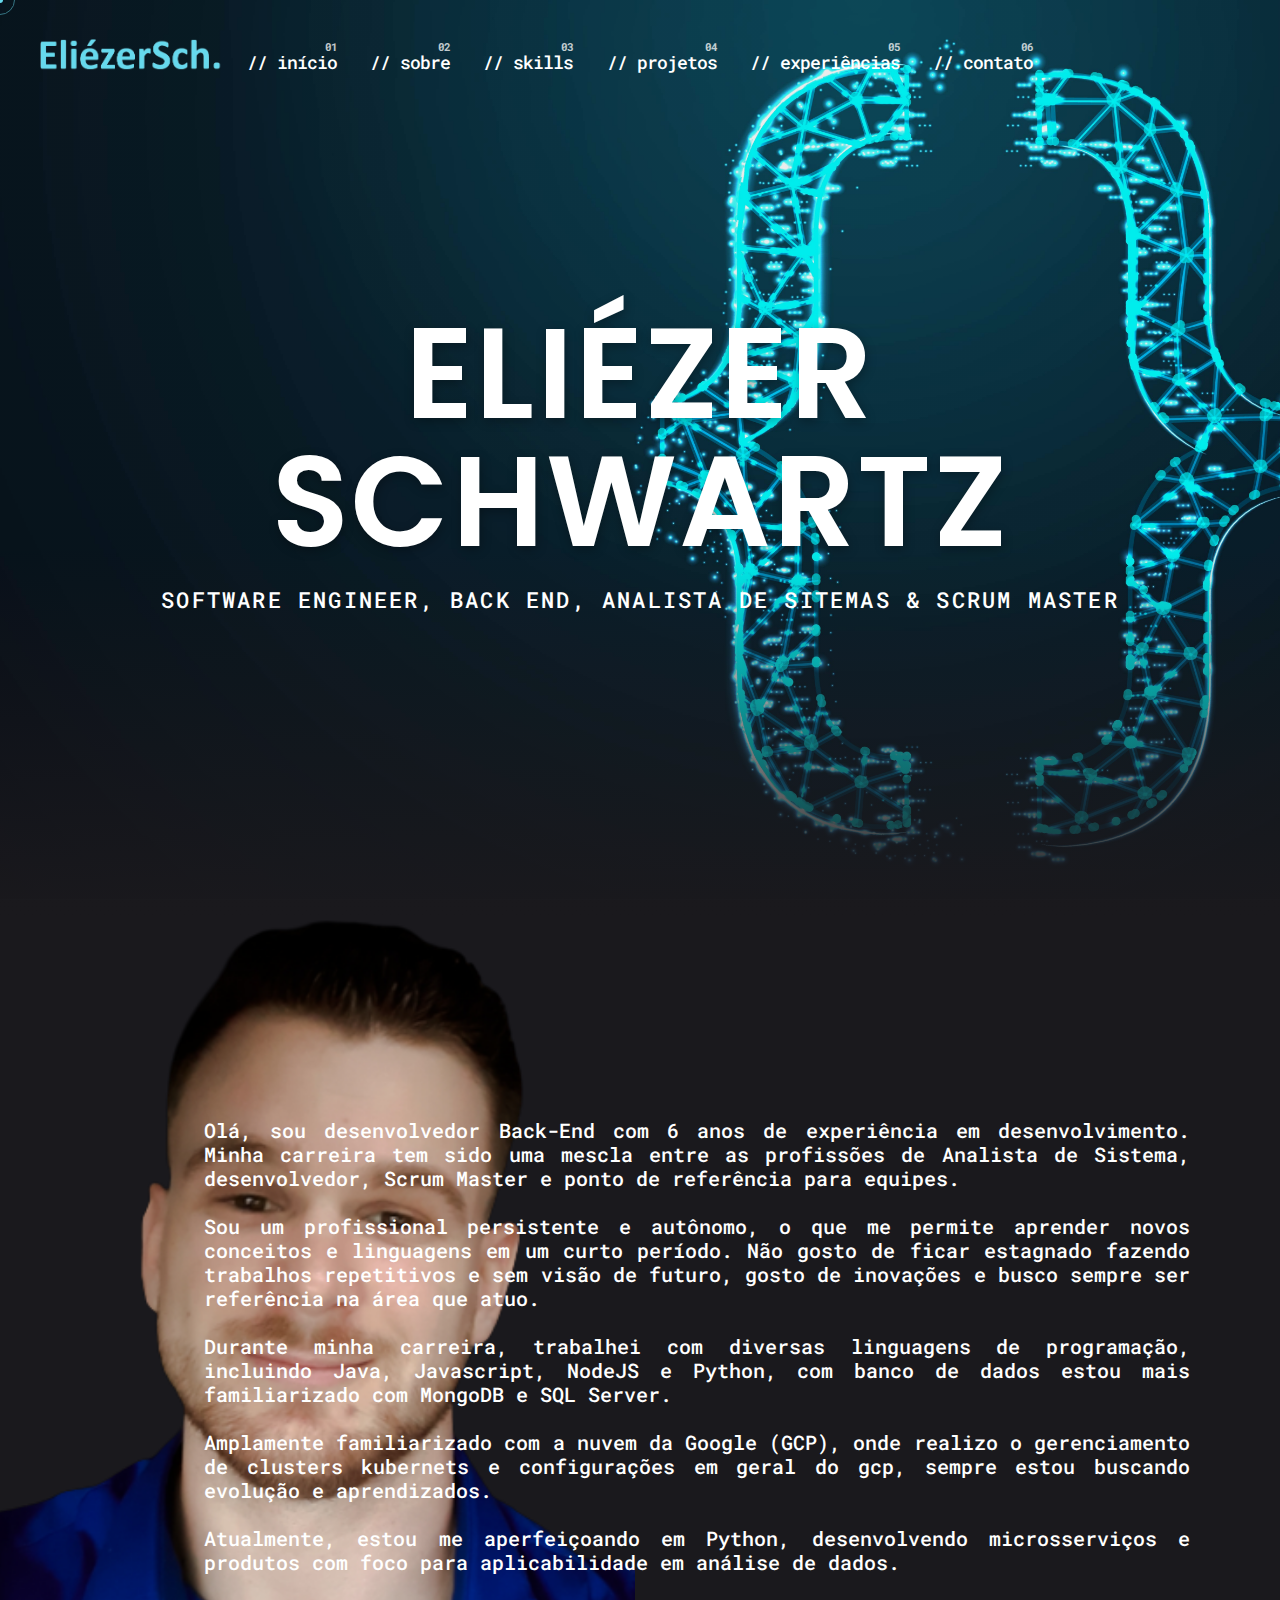
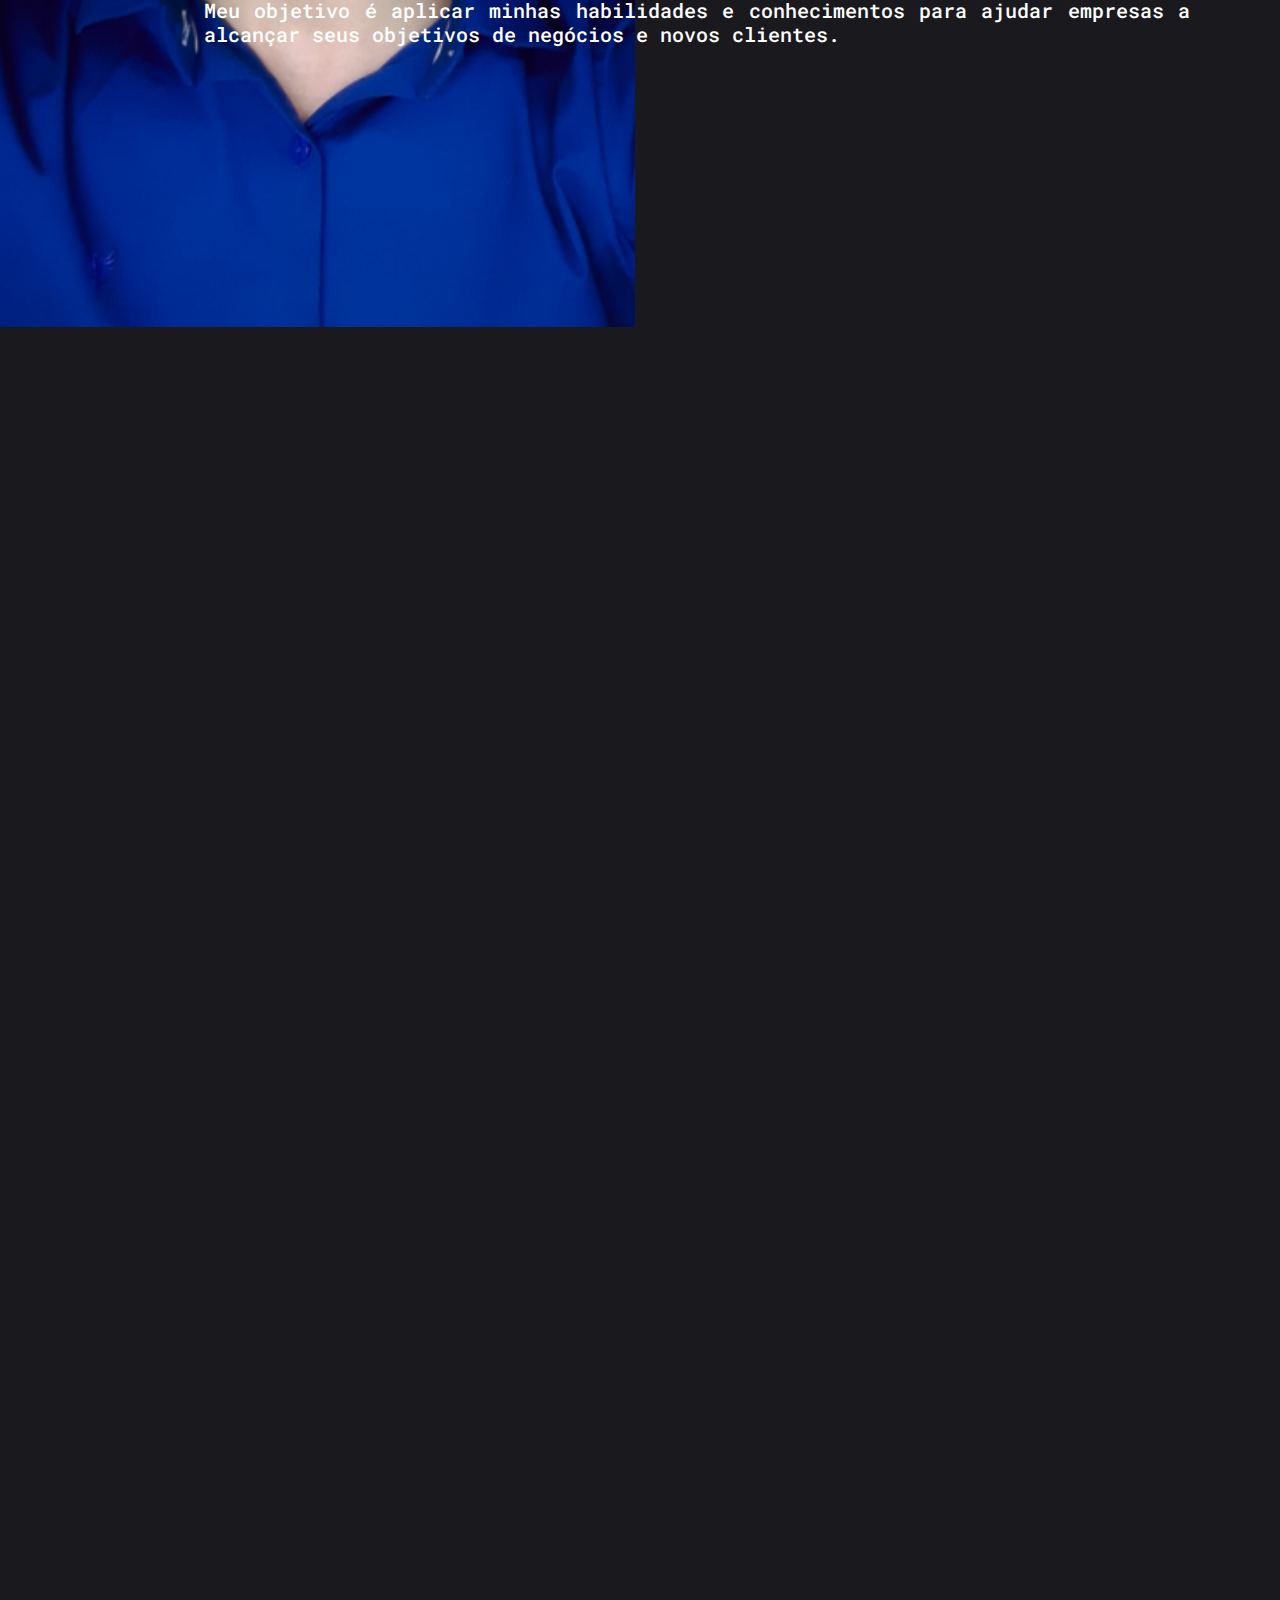
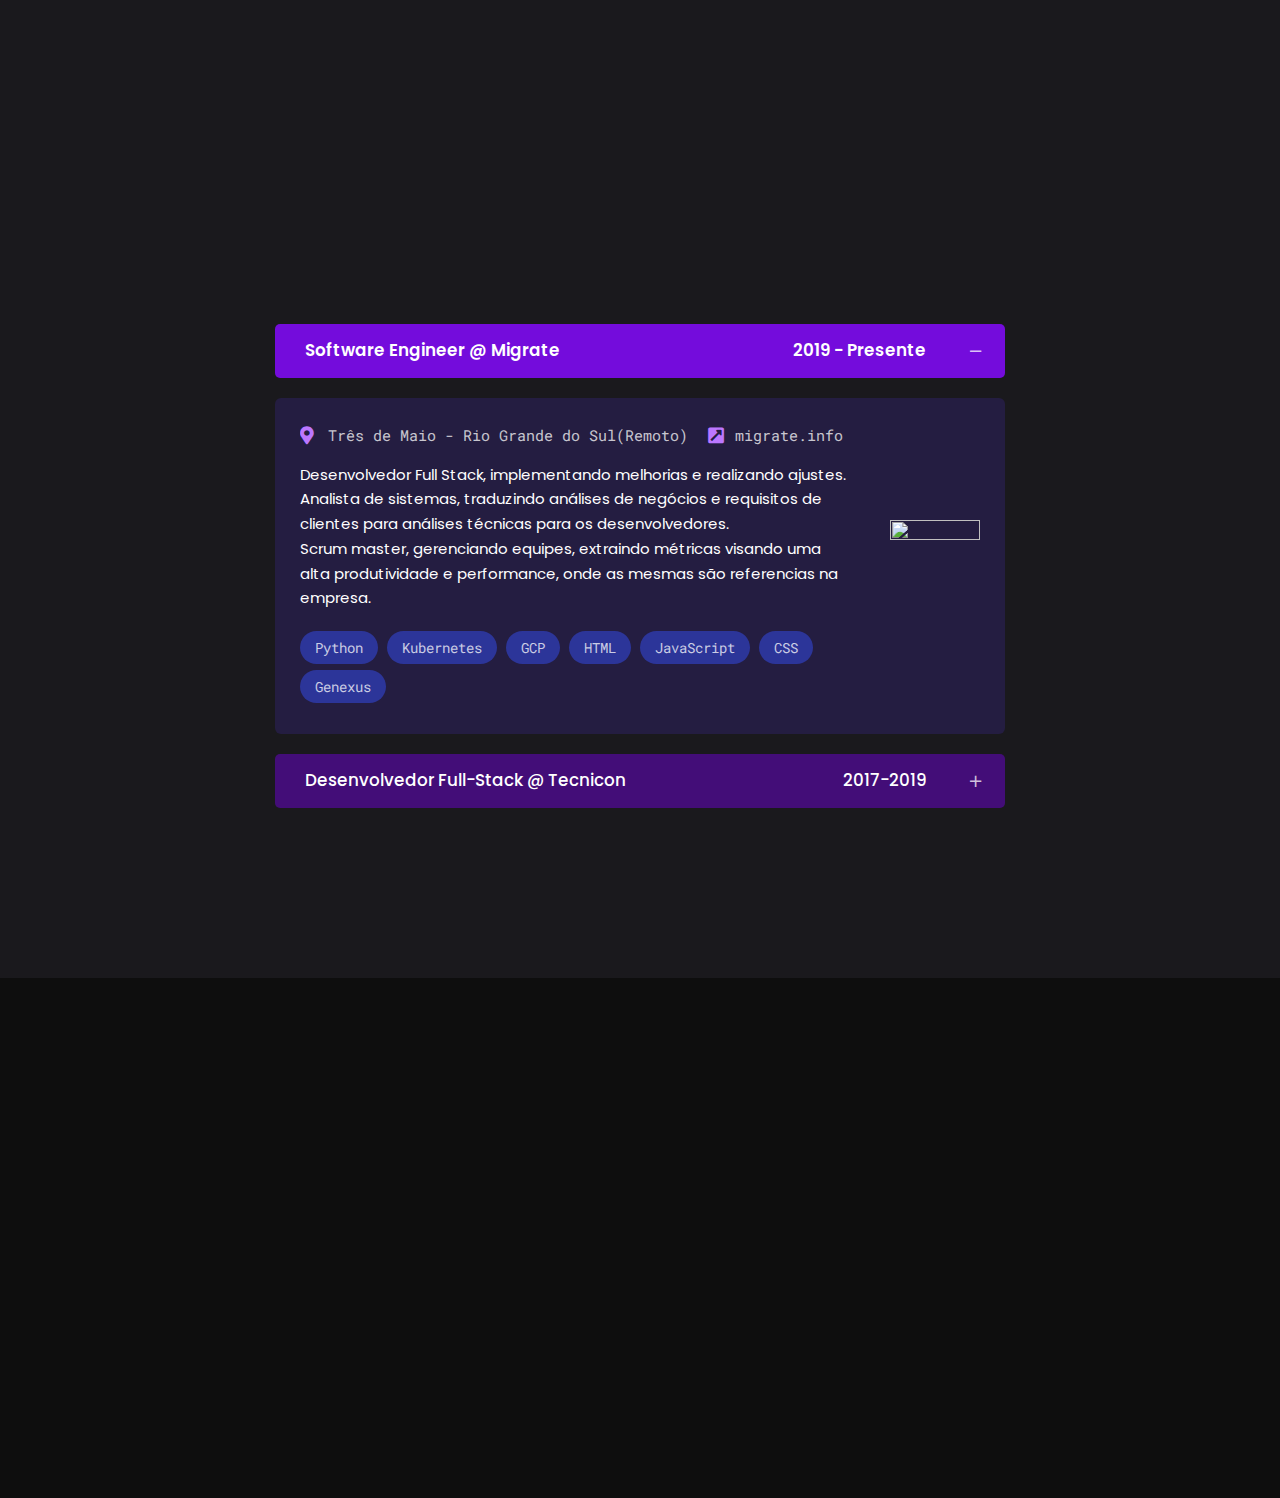
==== commit 04dd0f90: "Atribuido novo conteudo Meus cursos" ====
--- a/index.html
+++ b/index.html
@@ -2961,6 +2961,92 @@
                                       </div>
                                     </div>
                                   
+                                </div>
+                              </div>
+                            </div>
+                          </div>
+                        </div>
+                      </div>
+                    </div>
+                  </div>
+                </div>
+              </div>
+            </section>
+            <section
+              class="elementor-section elementor-top-section elementor-element elementor-section-boxed elementor-section-height-default elementor-section-height-default"
+              data-id="3750356" data-element_type="section" id="work"
+              data-settings="{&quot;_ha_eqh_enable&quot;:false}">
+              <div class="elementor-container elementor-column-gap-default">
+                <div
+                  class="elementor-column elementor-col-100 elementor-top-column elementor-element elementor-element-481a834"
+                  data-id="481a834" data-element_type="column">
+                  <div class="elementor-widget-wrap elementor-element-populated">
+                    <div
+                      class="elementor-element elementor-element-ef9a041 elementor-invisible elementor-widget elementor-widget-heading"
+                      data-id="ef9a041" data-element_type="widget"
+                      data-settings="{&quot;_animation&quot;:&quot;fadeInUp&quot;,&quot;_animation_mobile&quot;:&quot;none&quot;}"
+                      data-widget_type="heading.default">
+                      <div class="elementor-widget-container">
+                        <br>
+                        <br>
+                        <h2
+                          class="elementor-heading-title elementor-size-default">Meus Cursos</h2>
+                      </div>
+                    </div>
+                  </div>
+                </div>
+              </div>
+            </section>
+            <section
+              class="elementor-section elementor-top-section elementor-element elementor-element-5b38874 elementor-section-boxed elementor-section-height-default elementor-section-height-default"
+              data-id="5b38874" data-element_type="section"
+              data-settings="{&quot;_ha_eqh_enable&quot;:false}">
+              <div class="elementor-container elementor-column-gap-default">
+                <div
+                  class="elementor-column elementor-col-100 elementor-top-column elementor-element elementor-element-54d61e4"
+                  data-id="54d61e4" data-element_type="column">
+                  <div class="elementor-widget-wrap elementor-element-populated">
+                    <div
+                      class="elementor-element elementor-element-e460ffd elementor-invisible elementor-widget elementor-widget-ohio_recent_projects"
+                      data-id="e460ffd" data-element_type="widget"
+                      data-settings="{&quot;_animation&quot;:&quot;fadeInUp&quot;}"
+                      data-widget_type="ohio_recent_projects.default">
+                      <div class="elementor-widget-container">
+                        <div class="ohio-recent-projects-sc grid_1"
+                          data-ohio-portfolio-grid="true">
+                          <div class="vc_row portfolio-grid with-sorting"
+                            data-projects-per-page="6"
+                            data-isotope-grid="true"
+                            data-lazy-container="projects"
+                            data-tilt-effect="true">
+                            <div
+                              class="portfolio-item-wrap masonry-block grid-item ohio-project-item ohio-filter-project-da3bda47eb526f6001abdc25292681b4  vc_col-lg-4 vc_col-md-6 vc_col-xs-12"
+                              data-lazy-item data-lazy-scope="projects">
+                              <div data-aos-once="true" data-aos="fade-up"
+                                data-aos-delay="0">
+                                <div
+                                  class="portfolio-item portfolio-item-grid portfolio-grid-type-1 boxed hover-scale-img hover-color-overlay">
+                                  <div data-cursor-class="cursor-link"
+                                    class="portfolio-item-image "> <a
+                                      href="https://www.udemy.com/course/dominando-flask-python-api-hexagonal-pratica/">
+                                      <img
+                                        decoding="async"
+                                        class="lazyload "
+                                        src='https://i.imgur.com/H6uer5P.png'
+                                        data-src="https://i.imgur.com/H6uer5P.png"
+                                        alt="Flask & Python: API Hexagonal Prática!">
+                                    </a></div>
+                                  <div class="portfolio-item-details text-left">
+                                    <h3 class="portfolio-item-headline title ">Flask & Python: API Hexagonal Prática!</h3>
+                                    <div class="category-holder"> <span
+                                        class="category "><a
+                                          href="https://www.udemy.com/course/dominando-flask-python-api-hexagonal-pratica/">Dominando Flask & Python: API Hexagonal Prática!</a></span></div>
+                                    <div class="show-project">
+                                      <div class="show-project-link"> <a
+                                          href="https://www.udemy.com/course/dominando-flask-python-api-hexagonal-pratica/">
+                                          Ir para o curso </a></div>
+                                    </div>
+                                  </div>
                                 </div>
                               </div>
                             </div>
